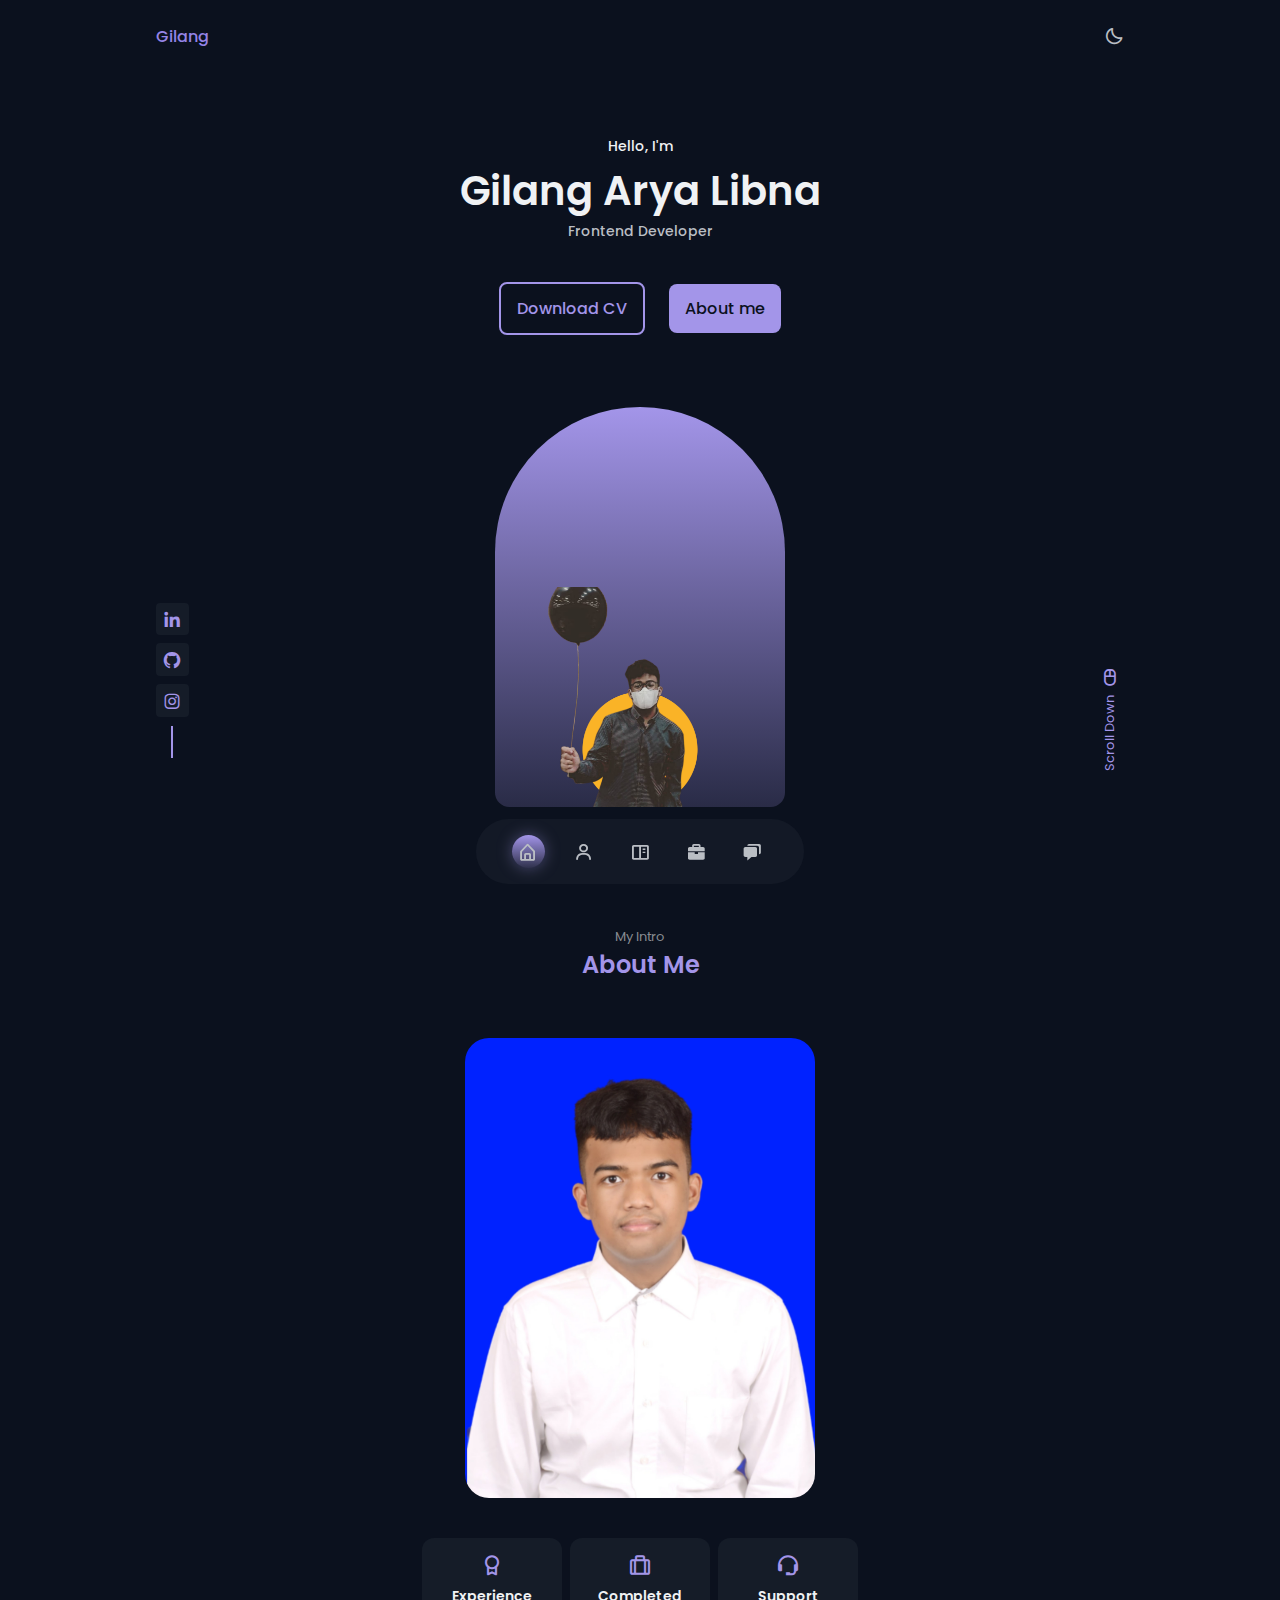
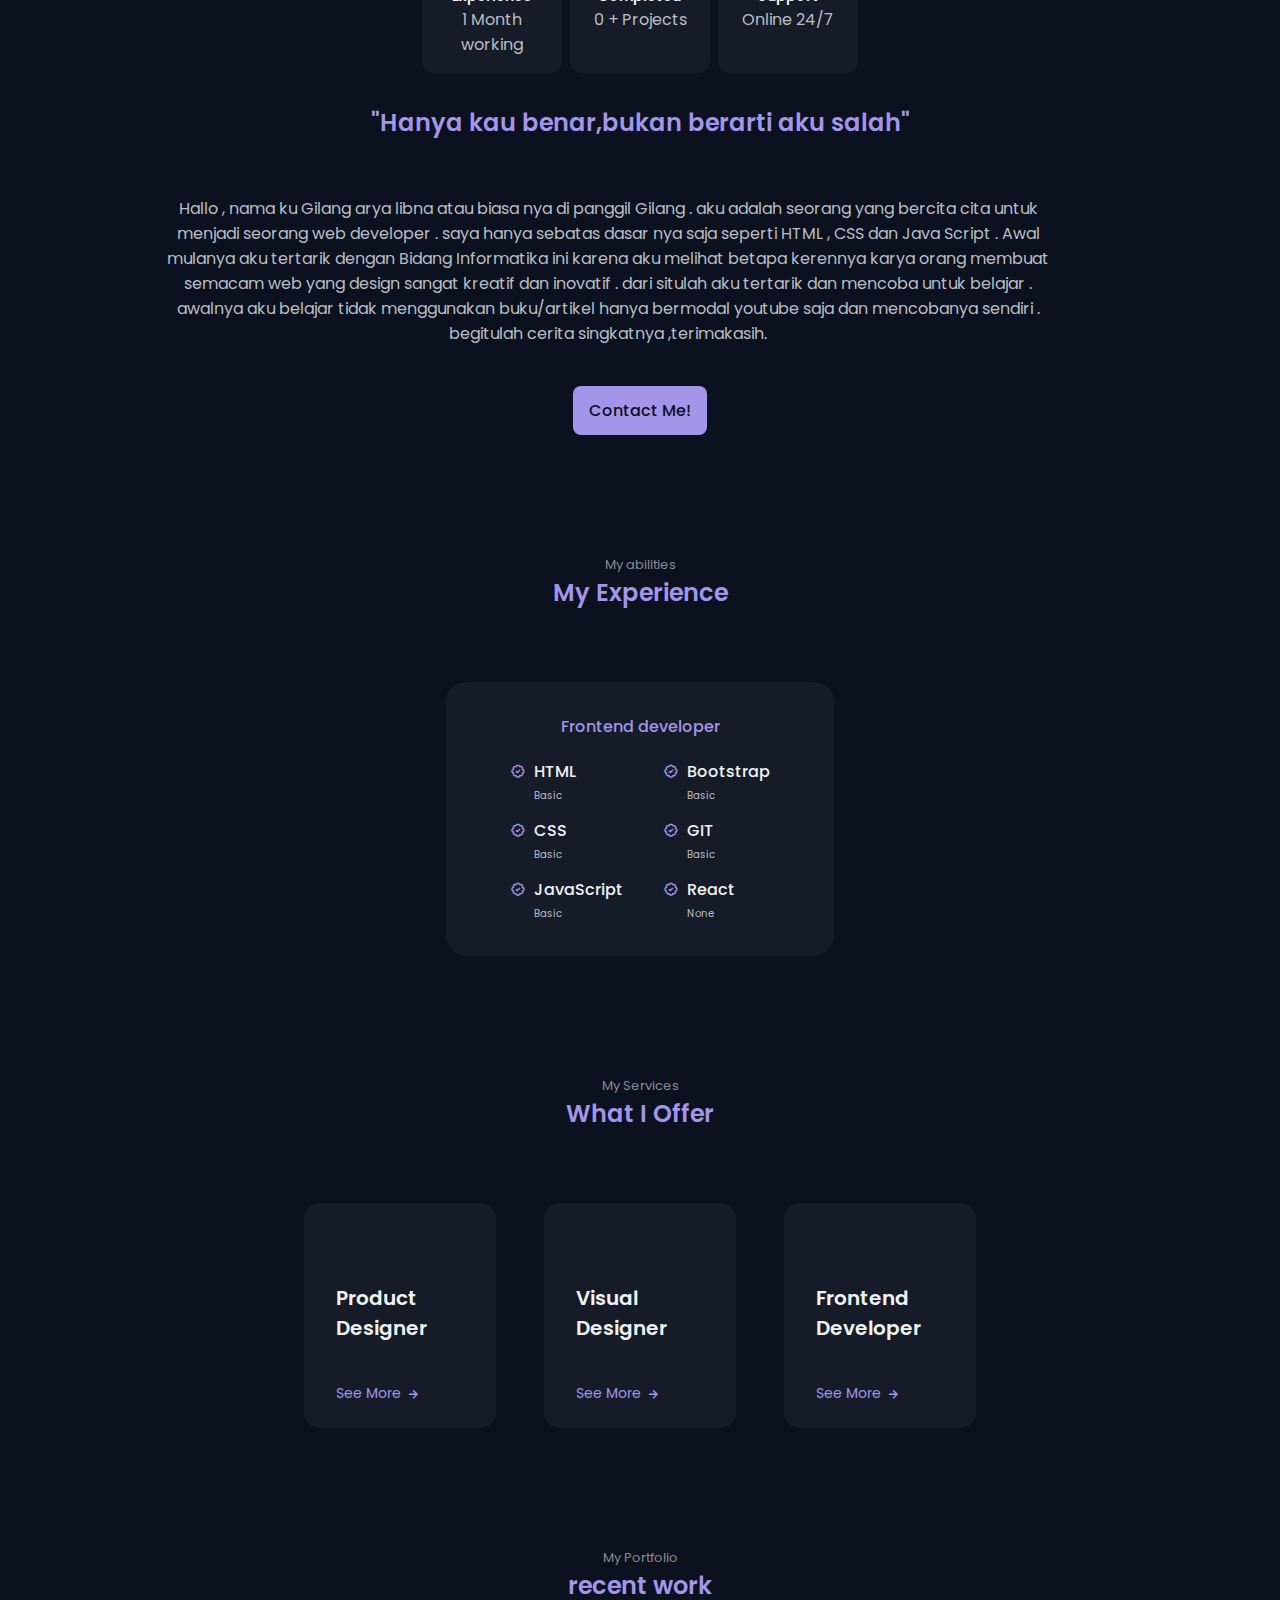
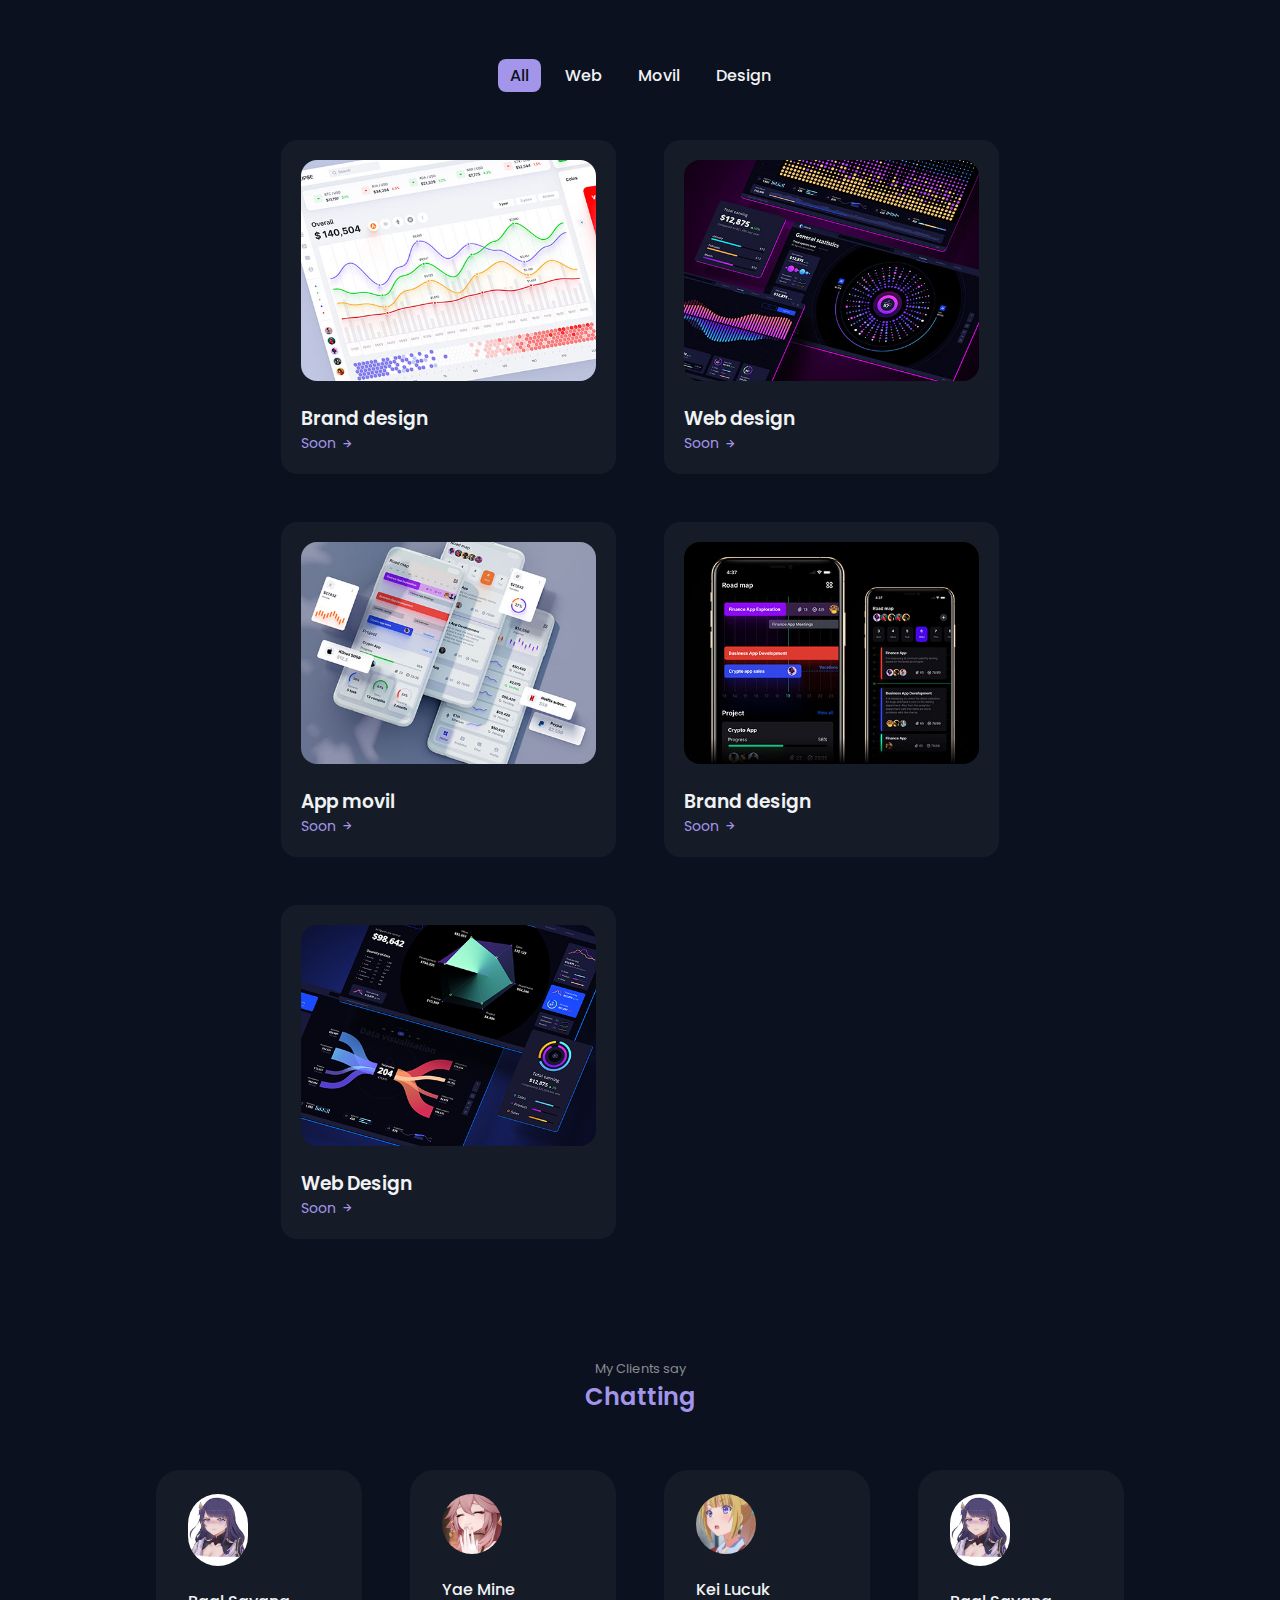
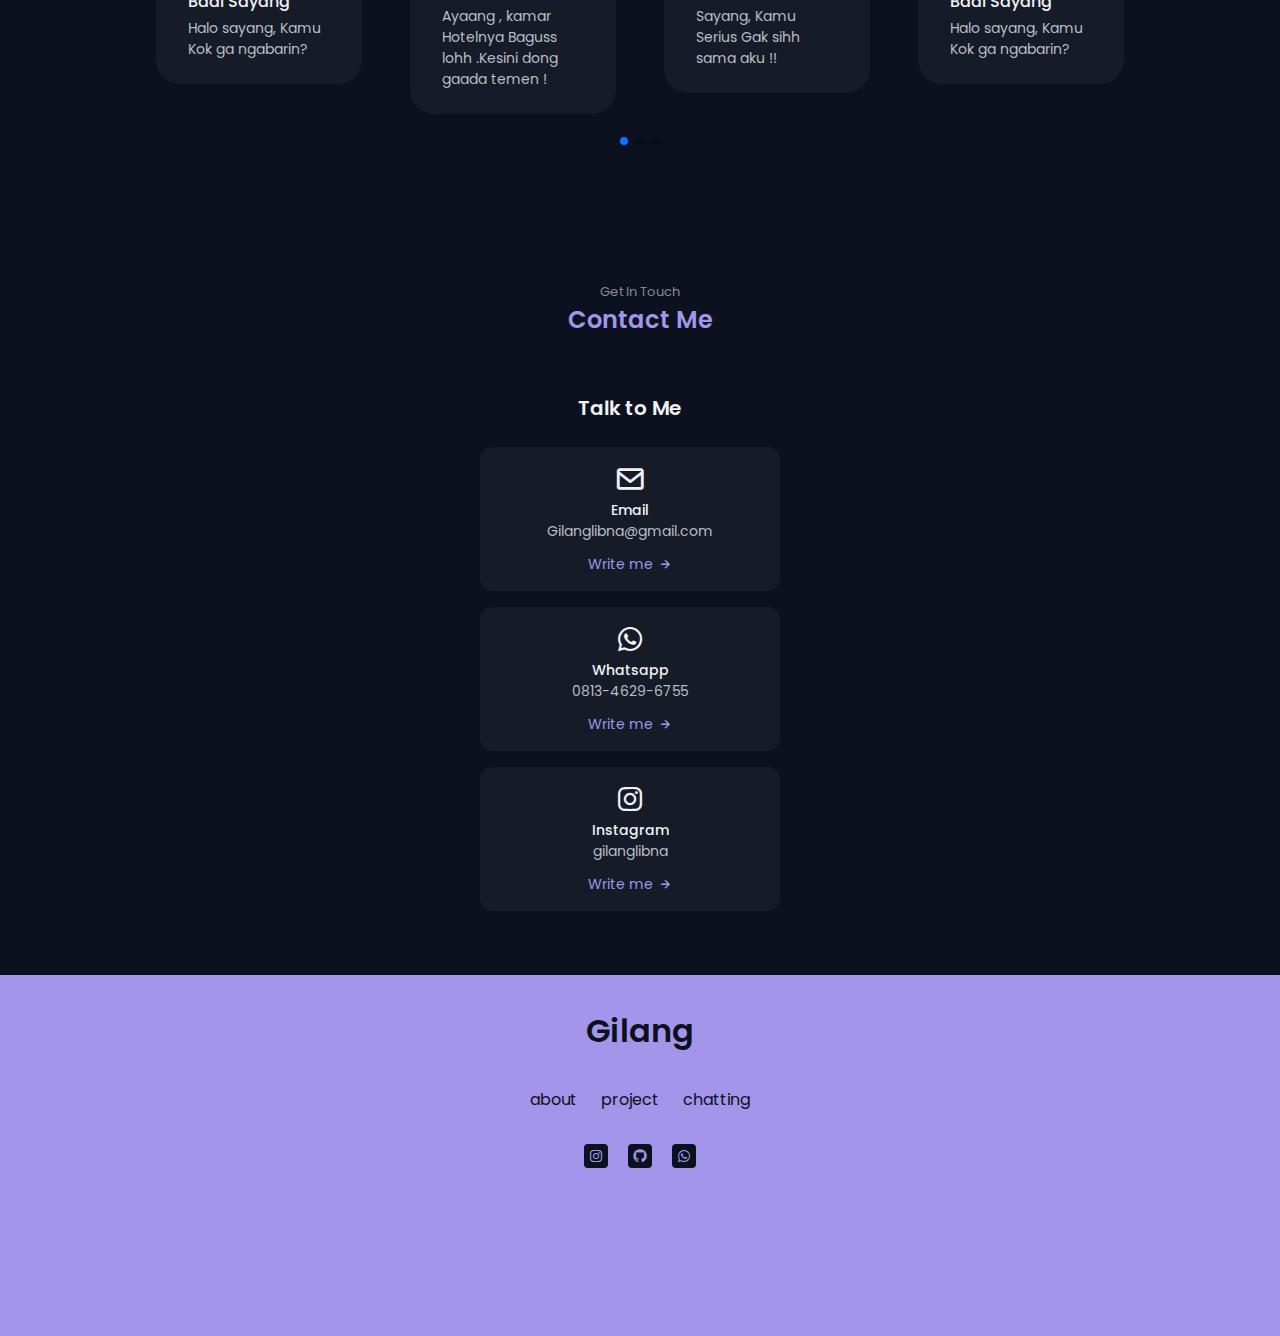
==== index.html @ 768fad04 "hhhh" ====
<!DOCTYPE html>
<html lang="en">
  <head>
    <meta charset="UTF-8" />
    <meta name="viewport" content="width=device-width, initial-scale=1.0" />

    <!--=============== FAVICON ===============-->
    <link rel="shortcut icon" href="" type="image/x-icon" />

    <!--=============== BOXICONS ===============-->
    <link href="https://unpkg.com/boxicons@2.1.2/css/boxicons.min.css" rel="stylesheet" />
    <!--=============== SWIPER CSS ===============-->
    <link rel="stylesheet" href="./css/swiper-bundle.min.css" />

    <!--=============== CSS ===============-->
    <link rel="stylesheet" href="./css/style.css" />

    <title>Portfolio</title>
  </head>
  <body>
    <!--=============== HEADER ===============-->
    <header class="header" id="header">
      <nav class="nav container">
        <a href="#" class="nav__logo">Gilang</a>

        <div class="nav__menu">
          <ul class="nav__list">
            <li class="nav__item">
              <a href="#home" class="nav__link active-link">
                <i class="bx bx-home-alt"></i>
              </a>
            </li>

            <li class="nav__item">
              <a href="#about" class="nav__link">
                <i class="bx bx-user"></i>
              </a>
            </li>

            <li class="nav__item">
              <a href="#skills" class="nav__link">
                <i class="bx bx-book-content"></i>
              </a>
            </li>

            <li class="nav__item">
              <a href="#work" class="nav__link">
                <i class="bx bxs-briefcase"></i>
              </a>
            </li>

            <li class="nav__item">
              <a href="#contact" class="nav__link">
                <i class="bx bxs-chat"></i>
              </a>
            </li>
          </ul>
        </div>

        <!-- theme change button -->
        <i class="bx bx-moon change-theme" id="theme-button"></i>
      </nav>
    </header>

    <!--=============== MAIN ===============-->
    <main class="main">
      <!--=============== HOME ===============-->
      <section class="home section" id="home">
        <div class="home__container container grid">
          <div class="home__data">
            <span class="home__greeting">Hello, I'm</span>
            <h1 class="home__name">Gilang Arya Libna</h1>
            <h3 class="home__education">Frontend Developer</h3>

            <div class="home__buttons">
              <a download="" href="" class="button button--ghost"> Download CV </a>
              <a href="#about" class="button">About me</a>
            </div>
          </div>

          <div class="home__handle">
            <img src="./Imgs/lang.png" alt="" class="home__img" />
          </div>

          <div class="home__social">
            <a href="" class="home__social-link" target="_blank">
              <i class="bx bxl-linkedin"></i>
            </a>
            <a href="https://github.com/" class="home__social-link" target="_blank">
              <i class="bx bxl-github"></i>
            </a>
            <a href="https://www.instagram.com/gilanglibna/" class="home__social-link" target="_blank">
              <i class="bx bxl-instagram"></i>
            </a>
          </div>

          <a href="" class="home__scroll">
            <i class="bx bx-mouse-alt home__scroll-icon"></i>
            <span class="home__scroll-name">Scroll Down</span>
          </a>
        </div>
      </section>

      <!--=============== ABOUT ===============-->
      <section class="about section" id="about">
        <spam class="section__subtitle">My Intro</spam>
        <h2 class="section__title">About Me</h2>

        <div class="about__container container grid">
          <img src="Imgs/11.jpg" alt="" class="about__img" />

          <div class="about__data">
            <div class="about__info">
              <div class="about__box">
                <i class="bx bx-award about__icon"></i>
                <h3 class="about__title">Experience</h3>
                <span class="about__subtitle">1 Month working</span>
              </div>

              <div class="about__box">
                <i class="bx bx-briefcase-alt about__icon"></i>
                <h3 class="about__title">Completed</h3>
                <span class="about__subtitle">0 + Projects</span>
              </div>

              <div class="about__box">
                <i class="bx bx-support about__icon"></i>
                <h3 class="about__title">Support</h3>
                <span class="about__subtitle">Online 24/7</span>
              </div>
            </div>
            <h2 class="section__title">"Hanya kau benar,bukan berarti aku salah"</h2>
            <p class="about__description">
              Hallo , nama ku Gilang arya libna atau biasa nya di panggil Gilang . aku adalah seorang yang bercita cita untuk menjadi seorang web developer . saya hanya sebatas dasar nya saja seperti HTML , CSS dan Java Script . Awal
              mulanya aku tertarik dengan Bidang Informatika ini karena aku melihat betapa kerennya karya orang membuat semacam web yang design sangat kreatif dan inovatif . dari situlah aku tertarik dan mencoba untuk belajar . awalnya aku
              belajar tidak menggunakan buku/artikel hanya bermodal youtube saja dan mencobanya sendiri . begitulah cerita singkatnya ,terimakasih.
            </p>
            <a href="#contact" class="button">Contact Me!</a>
          </div>
        </div>
      </section>

      <!--=============== SKILLS ===============-->
      <section class="skills section" id="skills">
        <span class="section__subtitle">My abilities</span>
        <h2 class="section__title">My Experience</h2>

        <div class="skills__container container grid">
          <div class="skills__content">
            <h3 class="skills__title">Frontend developer</h3>

            <div class="skills__box">
              <div class="skills__group">
                <div class="skills__data">
                  <i class="bx bx-badge-check"></i>

                  <div>
                    <h3 class="skills__name">HTML</h3>
                    <span class="skills__level">Basic</span>
                  </div>
                </div>
                <div class="skills__data">
                  <i class="bx bx-badge-check"></i>

                  <div>
                    <h3 class="skills__name">CSS</h3>
                    <span class="skills__level">Basic</span>
                  </div>
                </div>
                <div class="skills__data">
                  <i class="bx bx-badge-check"></i>

                  <div>
                    <h3 class="skills__name">JavaScript</h3>
                    <span class="skills__level">Basic</span>
                  </div>
                </div>
              </div>
              <div class="skills__group">
                <div class="skills__data">
                  <i class="bx bx-badge-check"></i>

                  <div>
                    <h3 class="skills__name">Bootstrap</h3>
                    <span class="skills__level">Basic</span>
                  </div>
                </div>
                <div class="skills__data">
                  <i class="bx bx-badge-check"></i>

                  <div>
                    <h3 class="skills__name">GIT</h3>
                    <span class="skills__level">Basic</span>
                  </div>
                </div>
                <div class="skills__data">
                  <i class="bx bx-badge-check"></i>

                  <div>
                    <h3 class="skills__name">React</h3>
                    <span class="skills__level">None</span>
                  </div>
                </div>
              </div>
            </div>
          </div>
        </div>
      </section>

      <!--=============== SERVICES ===============-->
      <section class="services section">
        <span class="section__subtitle">My Services</span>
        <h2 class="section__title">What I Offer</h2>

        <div class="services__container container grid">
          <div class="services__card">
            <h3 class="services__title">
              Product <br />
              Designer
            </h3>

            <span class="services__button"> See More <i class="bx bx-right-arrow-alt services__icon"></i> </span>

            <div class="services__modal">
              <div class="services__modal-content">
                <i class="bx bx-x services__modal-close"></i>

                <h3 class="services__modal-title">Product Designer</h3>
                <p class="services__modal-description">Lorem, ipsum dolor sit amet consectetur adipisicing elit. Similique, eos.</p>

                <ul class="services__modal-list">
                  <li class="services__modal-item">
                    <i class="bx bx-check services__modal-icon"></i>
                    <p class="services__modal-info">Lorem, ipsum dolor.</p>
                  </li>

                  <li class="services__modal-item">
                    <i class="bx bx-check services__modal-icon"></i>
                    <p class="services__modal-info">Lorem, ipsum dolor.</p>
                  </li>

                  <li class="services__modal-item">
                    <i class="bx bx-check services__modal-icon"></i>
                    <p class="services__modal-info">Lorem, ipsum dolor.</p>
                  </li>

                  <li class="services__modal-item">
                    <i class="bx bx-check services__modal-icon"></i>
                    <p class="services__modal-info">Lorem, ipsum dolor.</p>
                  </li>
                </ul>
              </div>
            </div>
          </div>

          <div class="services__card">
            <h3 class="services__title">
              Visual <br />
              Designer
            </h3>

            <span class="services__button"> See More <i class="bx bx-right-arrow-alt services__icon"></i> </span>
            <div class="services__modal">
              <div class="services__modal-content">
                <i class="bx bx-x services__modal-close"></i>

                <h3 class="services__modal-title">Visual Designer</h3>
                <p class="services__modal-description">Lorem, ipsum dolor sit amet consectetur adipisicing elit. Similique, eos.</p>

                <ul class="services__modal-list">
                  <li class="services__modal-item">
                    <i class="bx bx-check services__modal-icon"></i>
                    <p class="services__modal-info">Lorem, ipsum dolor.</p>
                  </li>

                  <li class="services__modal-item">
                    <i class="bx bx-check services__modal-icon"></i>
                    <p class="services__modal-info">Lorem, ipsum dolor.</p>
                  </li>

                  <li class="services__modal-item">
                    <i class="bx bx-check services__modal-icon"></i>
                    <p class="services__modal-info">Lorem, ipsum dolor.</p>
                  </li>

                  <li class="services__modal-item">
                    <i class="bx bx-check services__modal-icon"></i>
                    <p class="services__modal-info">Lorem, ipsum dolor.</p>
                  </li>
                </ul>
              </div>
            </div>
          </div>

          <div class="services__card">
            <h3 class="services__title">
              Frontend <br />
              Developer
            </h3>

            <span class="services__button"> See More <i class="bx bx-right-arrow-alt services__icon"></i> </span>
            <div class="services__modal">
              <div class="services__modal-content">
                <i class="bx bx-x services__modal-close"></i>

                <h3 class="services__modal-title">Frontend Developer</h3>
                <p class="services__modal-description">Lorem, ipsum dolor sit amet consectetur adipisicing elit. Similique, eos.</p>

                <ul class="services__modal-list">
                  <li class="services__modal-item">
                    <i class="bx bx-check services__modal-icon"></i>
                    <p class="services__modal-info">Lorem, ipsum dolor.</p>
                  </li>

                  <li class="services__modal-item">
                    <i class="bx bx-check services__modal-icon"></i>
                    <p class="services__modal-info">Lorem, ipsum dolor.</p>
                  </li>

                  <li class="services__modal-item">
                    <i class="bx bx-check services__modal-icon"></i>
                    <p class="services__modal-info">Lorem, ipsum dolor.</p>
                  </li>

                  <li class="services__modal-item">
                    <i class="bx bx-check services__modal-icon"></i>
                    <p class="services__modal-info">Lorem, ipsum dolor.</p>
                  </li>
                </ul>
              </div>
            </div>
          </div>
        </div>
      </section>

      <!--=============== WORK ===============-->
      <section class="work section" id="work">
        <span class="section__subtitle">My Portfolio</span>
        <h2 class="section__title">recent work</h2>

        <div class="work__filters">
          <span class="work__item active-work" data-filter="all">All</span>
          <span class="work__item" data-filter=".web">Web</span>
          <span class="work__item" data-filter=".movil">Movil</span>
          <span class="work__item" data-filter=".design">Design</span>
        </div>

        <div class="work__container container grid">
          <div class="work__card mix web">
            <img src="./Imgs/assets/portfolio1.jpg" alt="" class="work__img" />

            <h3 class="work__tittle">Brand design</h3>
            <a href="" class="work__button"> Soon <i class="bx bx-right-arrow-alt work__icon"></i> </a>
          </div>

          <div class="work__card mix movil">
            <img src="./Imgs/assets/portfolio2.jpg" alt="" class="work__img" />

            <h3 class="work__tittle">Web design</h3>
            <a href="" class="work__button"> Soon <i class="bx bx-right-arrow-alt work__icon"></i> </a>
          </div>

          <div class="work__card mix design">
            <img src="./Imgs/assets/portfolio3.jpg" alt="" class="work__img" />

            <h3 class="work__tittle">App movil</h3>
            <a href="" class="work__button"> Soon <i class="bx bx-right-arrow-alt work__icon"></i> </a>
          </div>

          <div class="work__card mix web">
            <img src="./Imgs/assets/portfolio4.jpg" alt="" class="work__img" />

            <h3 class="work__tittle">Brand design</h3>
            <a href="" class="work__button"> Soon <i class="bx bx-right-arrow-alt work__icon"></i> </a>
          </div>

          <div class="work__card mix movil">
            <img src="./Imgs/assets/portfolio5.png" alt="" class="work__img" />

            <h3 class="work__tittle">Web Design</h3>
            <a href="" class="work__button"> Soon <i class="bx bx-right-arrow-alt work__icon"></i> </a>
          </div>
        </div>
      </section>

      <!--=============== TESTIMONIALS ===============-->
      <section class="testimonial section">
        <span class="section__subtitle">My Clients say</span>
        <h2 class="section__title">Chatting</h2>

        <div class="testimonial__container container swiper">
          <div class="swiper-wrapper">
            <div class="testimonial__card swiper-slide">
              <img src="Imgs/5.jpg" alt="" class="testimonial__img" />

              <h3 class="testimonial__name">Baal Sayang</h3>
              <p class="testimonial__description">Halo sayang, Kamu Kok ga ngabarin?</p>
            </div>
            <div class="testimonial__card swiper-slide">
              <img src="Imgs/2.jpg" alt="" class="testimonial__img" />

              <h3 class="testimonial__name">Yae Mine</h3>
              <p class="testimonial__description">Ayaang , kamar Hotelnya Baguss lohh .Kesini dong gaada temen !</p>
            </div>
            <div class="testimonial__card swiper-slide">
              <img src="Imgs/6.jpg" alt="" class="testimonial__img" />

              <h3 class="testimonial__name">Kei Lucuk</h3>
              <p class="testimonial__description">Sayang, Kamu Serius Gak sihh sama aku !!</p>
            </div>
          </div>

          <div class="swiper-pagination"></div>
        </div>
      </section>

      <!--=============== CONTACT ===============-->
      <section class="contact section" id="contact">
        <span class="section__subtitle">Get In Touch</span>
        <h2 class="section__title">Contact Me</h2>

        <div class="contact__container container grid">
          <div class="contact__content">
            <h3 class="contact__title">Talk to Me</h3>

            <div class="contact__info">
              <div class="contact__card">
                <i class="bx bx-envelope contact__card-icon"></i>
                <h3 class="contact__card-title">Email</h3>
                <span class="contact__card-data">Gilanglibna@gmail.com</span>

                <a href="mailto:gilanglibna@gmail.com" target="_blank" class="contact__button"> Write me <i class="bx bx-right-arrow-alt contact__button-icon"></i> </a>
              </div>

              <div class="contact__card">
                <i class="bx bxl-whatsapp contact__card-icon"></i>
                <h3 class="contact__card-title">Whatsapp</h3>
                <span class="contact__card-data">0813-4629-6755</span>

                <a href="" class="contact__button"> Write me <i class="bx bx-right-arrow-alt contact__button-icon"></i> </a>
              </div>

              <div class="contact__card">
                <i class="bx bxl-instagram contact__card-icon"></i>
                <h3 class="contact__card-title">Instagram</h3>
                <span class="contact__card-data">gilanglibna</span>

                <a href="https://www.instagram.com/gilanglibna/" class="contact__button"> Write me <i class="bx bx-right-arrow-alt contact__button-icon"></i> </a>
              </div>
            </div>
          </div>

          <!-- <div class="contact__content">
            <h3 class="contact__title">Write me your Project</h3>

            <form action="" class="cntact__form">
              <div class="contact__form-div">
                <label for="" class="contact__form-tag">Names</label>
                <input type="text" placeholder="insert Your Name" class="contact__form-input" />
              </div>

              <div class="contact__form-div">
                <label for="" class="contact__form-tag">Email</label>
                <input type="text" placeholder="insert your email" class="contact__form-input" />
              </div>

              <div class="contact__form-div contact__form-area">
                <label for="" class="contact__form-tag">Project</label>
                <textarea name="" id="" cols="30" rows="10" placeholder="Inser Project" class="contact__form-input"></textarea>
              </div>

              <button class="button">Kirim Pesan</button>
            </form>
          </div> -->
        </div>
      </section>
    </main>

    <!--=============== FOOTER ===============-->
    <footer class="footer">
      <div class="footer__container container">
        <h1 class="footer__title">Gilang</h1>

        <ul class="footer__list">
          <li>
            <a href="#about" class="footer__link">about</a>
          </li>
          <li>
            <a href="#work" class="footer__link">project</a>
          </li>
          <li>
            <a href="#testimonial" class="footer__link">chatting</a>
          </li>
        </ul>

        <ul class="footer__social">
          <a href="" target="_blank" class="footer__social-link">
            <i class="bx bxl-instagram"></i>
          </a>
          <a href="" target="_blank" class="footer__social-link">
            <i class="bx bxl-github"></i>
          </a>
          <a href="" target="_blank" class="footer__social-link">
            <i class="bx bxl-whatsapp"></i>
          </a>
        </ul>

        <span class="footer__copy"> </span>
      </div>
    </footer>

    <!--=============== SCROLLREVEAL ===============-->
    <script src=""></script>

    <!--=============== SWIPER JS ===============-->
    <script src="./js/swiper-bundle.min.js"></script>

    <!--=============== MIXITUP FILTER ===============-->
    <script src="./js/mixitup.min.js"></script>

    <!--=============== MAIN JS ===============-->
    <script src="./js/index.js"></script>
  </body>
</html>
---- css/style.css ----
/*=============== GOOGLE FONTS ===============*/
@import url("https://fonts.googleapis.com/css2?family=Poppins:wght@400;500;600&display=swap");

/*=============== VARIABLES CSS ===============*/
:root {
  --header-height: 3.5rem;

  /*========== Colors ==========*/
  /*Color mode HSL(hue, saturation, lightness)*/
  /*
        Purple: hsl(250, 66%, 75%)
        Blue: hsl(207, 90%, 72%)
        Pink: hsl(356, 66%, 75%)
        Teal: hsl(174, 63%, 62%)
  */
  --first-hue: 250;
  --sat: 66%;
  --lig: 75%;
  --second-hue: 219;
  --first-color: hsl(var(--first-hue), var(--sat), var(--lig));
  --first-color-alt: hsl(var(--first-hue), var(--sat), 71%); /* -4% */
  --title-color: hsl(var(--second-hue), 15%, 95%);
  --text-color: hsl(var(--second-hue), 8%, 75%);
  --text-color-light: hsl(var(--second-hue), 4%, 55%);
  --body-color: hsl(var(--second-hue), 48%, 8%);
  --container-color: hsl(var(--second-hue), 32%, 12%);

  /*========== Font and typography ==========*/
  /*.5rem = 8px | 1rem = 16px ...*/
  --body-font: "Poppins", sans-serif;
  --biggest-font-size: 1.75rem;
  --h1-font-size: 1.5rem;
  --h2-font-size: 1.25rem;
  --h3-font-size: 1rem;
  --normal-font-size: 0.938rem;
  --small-font-size: 0.813rem;
  --smaller-font-size: 0.75rem;
  --tiny-font-size: 0.625rem;

  /*========== Font weight ==========*/
  --font-medium: 500;
  --font-semibold: 600;

  /*========== z index ==========*/
  --z-tooltip: 10;
  --z-fixed: 100;
  --z-modal: 1000;
}

/* Responsive typography */
@media screen and (min-width: 968px) {
  :root {
    --biggest-font-size: 2.5rem;
    --h1-font-size: 2.25rem;
    --h2-font-size: 1.5rem;
    --h3-font-size: 1.25rem;
    --normal-font-size: 1rem;
    --small-font-size: 0.875rem;
    --smaller-font-size: 0.813rem;
  }
}

/*=============== BASE ===============*/
* {
  box-sizing: border-box;
  padding: 0;
  margin: 0;
}

html {
  scroll-behavior: smooth;
}

body,
button,
input,
textarea {
  font-family: var(--body-font);
  font-size: var(--normal-font-size);
}

body {
  background-color: var(--body-color);
  color: var(--text-color);
  transition: 0.4s; /* for light mode animation */
}

h1,
h2,
h3 {
  color: var(--title-color);
  font-weight: var(--font-semibold);
}

ul {
  list-style: none;
}

a {
  text-decoration: none;
}

button {
  cursor: pointer;
  border: none;
  outline: none;
}

img {
  max-width: 100%;
  height: auto;
}

/*=============== THEME ===============*/
.change-theme {
  font-size: 1.25rem;
  cursor: pointer;
  transition: 0.3s;
}

.change-theme:hover {
  color: var(--first-color);
}

/*========== Variables Dark theme ==========*/
body.light-theme {
  --title-color: hsl(var(--second-hue), 15%, 95%);
  --text-color: hsl(var(--second-hue), 8%, 35%);
  --text-color-light: hsl(var(--second-hue), 4%, 55%);
  --body-color: hsl(var(--second-hue), 100%, 99%);
  --container-color: #fff;
}

/*========== 
    Color changes in some parts of 
    the website, in light theme
==========*/

/*=============== REUSABLE CSS CLASSES ===============*/
.container {
  max-width: 968px;
  margin-left: 1rem;
  margin-right: 1rem;
}

.grid {
  display: grid;
  gap: 1.25rem;
}

.main {
  overflow: hidden;
}

.section {
  padding: 4.5rem 0 1rem;
}

.section__title,
.section__subtitle {
  text-align: center;
}

.section__title {
  font-size: var(--h2-font-size);
  color: var(--first-color);
  margin-bottom: 2rem;
}

.section__subtitle {
  display: block;
  font-size: var(--smaller-font-size);
  color: var(--text-color-light);
}

/*=============== HEADER & NAV===============*/
.header {
  position: fixed;
  top: 0;
  left: 0;
  width: 100%;
  background-color: var(--body-color);
  z-index: var(--z-fixed);
}

.nav {
  height: var(--header-height);
  display: flex;
  justify-content: space-between;
  align-items: center;
}

.nav__logo {
  color: var(--first-color);
  font-weight: var(--font-medium);
  transition: 0.4s;
}

.nav__logo {
  color: var(--first-color-alt);
}

.nav__menu {
  position: fixed;
  bottom: 1rem;
  background-color: hsl(var(--second-hue), 32%, 12%, 0.8);
  width: 92%;
  border-radius: 4rem;
  padding: 1rem 2.25rem;
  backdrop-filter: blur(10px);
}

.nav__list {
  display: flex;
  justify-content: space-between;
  align-items: center;
}

.nav__link {
  color: var(--text-color);
  font-size: 1.25rem;
  padding: 0.4rem;
  display: flex;
  border-radius: 5rem;
}

/* Active link */

.active-link {
  background: linear-gradient(180deg, hsla(var(--first-hue), var(--sat), var(--lig), 1), hsla(var(--first-hue), var(--sat), var(--lig), 0.2));
  box-shadow: 0 0 16px hsla(var(--first-hue), var(--sat), var(--lig), 0.4);
}

/* Change background header */

.scroll-header {
  box-shadow: 0 4px 4px hsla(0, 0%, 4%, 0.3);
}

/*=============== HOME ===============*/
.home__container {
  position: relative;
  row-gap: 4.5rem;
  padding-top: 2rem;
}

.home__data {
  text-align: center;
}

.home__greeting,
.home__education {
  font-size: var(--small-font-size);
  font-weight: var(--font-medium);
}

.home__greeting {
  display: block;
  color: var(--title-color);
  margin-bottom: 0.25rem;
}

.home__education {
  color: var(--text-color);
  margin-bottom: 2.5rem;
}

.home__name {
  font-size: var(--biggest-font-size);
}

.home__img {
  width: 400px;
}

.home__handle {
  justify-self: center;
  width: 200px;
  height: 250px;
  background: linear-gradient(180deg, hsla(var(--first-hue), var(--sat), var(--lig), 1), hsla(var(--first-hue), var(--sat), var(--lig), 0.2));
  border-radius: 10rem 10rem 1rem 1rem;
  display: flex;
  align-items: flex-end;
  justify-content: center;
  overflow: hidden;
}

.home__buttons {
  display: flex;
  justify-content: center;
  align-items: center;
  gap: 1.5rem;
}

.home__social,
.home__scroll {
  position: absolute;
}

.home__social {
  bottom: 5rem;
  left: 0;
  display: grid;
  row-gap: 0.5rem;
}

.home__social-link {
  width: max-content;
  background-color: var(--container-color);
  color: var(--first-color);
  padding: 0.25rem;
  border-radius: 0.25rem;
  display: flex;
  font-size: 1rem;
  transition: 0.4s;
}

.home__social-link:hover {
  background-color: var(--first-color);
  color: #fff;
}

.home__social::after {
  content: "";
  width: 32px;
  height: 2px;
  background-color: var(--first-color);
  transform: rotate(90deg) translate(16px, 3px);
}

.home__scroll {
  color: var(--first-color);
  right: -1.5rem;
  bottom: 4rem;
  display: grid;
  row-gap: 2.25rem;
  justify-items: center;
}

.home__scroll-icon {
  font-size: 1.25rem;
}

.home__scroll-name {
  font-size: var(--smaller-font-size);
  transform: rotate(-90deg);
}

/*=============== BUTTONS ===============*/
.button {
  display: inline-block;
  background-color: var(--first-color);
  color: var(--body-color);
  padding: 0.75rem 1rem;
  border-radius: 0.5rem;
  font-weight: var(--font-medium);
  transition: 0.4s;
}

.button:hover {
  background-color: var(--first-color-alt);
  color: var(--body-color);
}

.button--ghost {
  background-color: transparent;
  border: 2px solid var(--first-color);
  color: var(--first-color);
}
/*=============== ABOUT ===============*/
.about__container {
  row-gap: 2.5rem;
}

.about__img {
  width: 220px;
  border-radius: 1.5rem;
  justify-self: center;
}

.about__data {
  text-align: center;
}

.about__info {
  display: grid;
  grid-template-columns: repeat(3, ifr);
  gap: 0.5rem;
  margin-bottom: 2rem;
}

.about__box {
  background-color: var(--container-color);
  border-radius: 0.75rem;
  padding: 0.75rem 0.5rem;
}

.about__icon {
  font-size: 1.5rem;
  color: var(--first-color);
  margin-bottom: 0.5rem;
}

.about__title {
  font-size: var(--small-font-size);
}

.about__Subtitle {
  font-size: var(--tiny-font-size);
}

.about__description {
  margin-bottom: 2rem;
}

/*=============== SKILLS ===============*/

.skills__container {
  row-gap: 2rem;
  padding-top: 1rem;
}

.skills__content {
  background-color: var(--container-color);
  padding: 1.5rem;
  border-radius: 1.25rem;
}

.skills__title {
  font-size: var(--normal-font-size);
  font-weight: var(--font-medium);
  color: var(--first-color);
  text-align: center;
  margin-bottom: 1.5rem;
}

.skills__box {
  display: flex;
  justify-content: center;
  column-gap: 2.5rem;
}

.skills__group {
  display: grid;
  align-content: flex-start;
  row-gap: 1rem;
}

.skills__data {
  display: flex;
  column-gap: 0.5rem;
}

.skills .bx-badge-check {
  font-size: 1rem;
  color: var(--first-color);
}

.skills__name {
  font-size: var(--normal-font-size);
  font-weight: var(--font-medium);
  line-height: 18px;
}

.skills__level {
  font-size: var(--tiny-font-size);
}

/*=============== SERVICES ===============*/
.services__container {
  grid-template-columns: repeat(2, ifr);
  gap: 1.5rem;
  padding-top: 1rem;
}

.services__card {
  background-color: var(--container-color);
  padding: 3rem 1.5rem 1.5rem;
  border-radius: 1rem;
}

.services__title {
  font-size: var(--h3-font-size);
  margin-bottom: 2.5rem;
}

.services__button {
  color: var(--first-color);
  font-size: var(--small-font-size);
  display: flex;
  align-items: center;
  column-gap: 0.25rem;
  cursor: pointer;
}

.services__button:hover .services__icon {
  transform: translateX(0.25rem);
}

.services__icon {
  font-size: 1rem;
  transition: 0.4s;
}

/* Services modal */
.services__modal {
  position: fixed;
  inset: 0;
  background-color: hsla(var(--second-hue), 28%, 16%, 0.7);
  padding: 2rem 1rem;
  display: grid;
  place-items: center;
  visibility: hidden;
  opacity: 0;
  transition: 0.4s;
  z-index: var(--z-modal);
}

.services__modal-content {
  position: relative;
  background-color: var(--body-color);
  padding: 4.5rem 1.5rem 2.5rem;
  border-radius: 1.5rem;
}

.services__modal-title,
.services__modal-description {
  text-align: center;
}

.services__modal-title {
  font-size: var(--h3-font-size);
  color: var(--first-color);
  margin-bottom: 1rem;
}

.services__modal-description {
  font-size: var(--small-font-size);
  margin-bottom: 2rem;
}

.services__modal-list {
  display: grid;
  row-gap: 0.75rem;
}

.services__modal-item {
  display: flex;
  align-items: flex-start;
  column-gap: 0.5rem;
}

.services__modal-icon {
  font-size: 1.5rem;
  color: var(--first-color);
}

.services__modal-info {
  font-size: var(--small-font-size);
}

.services__modal-close {
  position: absolute;
  top: 1.5rem;
  right: 1.5rem;
  font-size: 1.5rem;
  color: var(--first-color);
  cursor: pointer;
}

/*Active modal*/
.active-modal {
  visibility: visible;
  opacity: 1;
}

/*=============== WORK ===============*/

.work__container {
  padding-top: 1rem;
}

.work__filters {
  display: flex;
  justify-content: center;
  align-items: center;
  column-gap: 0.75rem;
  margin-bottom: 2rem;
}

.work__item {
  cursor: pointer;
  color: var(--title-color);
  padding: 0.25rem 0.75rem;
  font-weight: var(--font-medium);
  border-radius: 0.5rem;
}

.work__card {
  background-color: var(--container-color);
  padding: 1rem;
  border-radius: 1rem;
}

.work__img {
  border-radius: 1rem;
  margin-bottom: 0.75rem;
}

.work__title {
  font-size: var(--normal-font-size);
  font-weight: var(--font-medium);
  margin-bottom: 0.25rem;
}

.work__button {
  width: max-content;
  color: var(--first-color);
  font-size: var(--small-font-size);
  display: flex;
  align-items: center;
  column-gap: 0.25rem;
}

.work__button:hover .work__icon {
  transform: translateX(0.25rem);
}

.work_-icon {
  font-size: 1rem;
  transition: 0.4s;
}

/* Active item work*/
.active-work {
  background-color: var(--first-color);
  color: var(--body-color);
}

/*=============== TESTIMONIAL ===============*/
.testimonial__card {
  background-color: var(--container-color);
  padding: 1.25rem 1.5rem;
  border-radius: 1.5rem;
  margin-bottom: 3rem;
}

.testimonial__img {
  width: 60px;
  border-radius: 3rem;
  margin-bottom: 1rem;
}

.testimonial__name {
  font-size: var(--normal-font-size);
  font-weight: var(--font-medium);
  margin-bottom: 0.25rem;
}

.testimonial__description {
  font-size: var(--small-font-size);
}

/* Swiper class */

.siwper-pagination-bullet {
  background-color: var(--text-color-light);
}

.siwper-pagination-bullet-active {
  background-color: var(--first-color);
}

/*=============== CONTACT ===============*/
.contact__container {
  row-gap: 3rem;
  padding-bottom: 3rem;
}

.contact__title {
  text-align: center;
  font-size: var(--h3-font-size);
  margin-bottom: 1.5rem;
}

.contact__info {
  display: grid;
  gap: 1rem;
}

.contact__card {
  background-color: var(--container-color);
  padding: 1rem;
  border-radius: 0.75rem;
  text-align: center;
}

.contact__card-icon {
  font-size: 2rem;
  color: var(--title-color);
  margin-bottom: 0.25rem;
}

.contact__card-title,
.contact__card-data {
  font-size: var(--small-font-size);
}

.contact__card-title {
  font-weight: var(--font-medium);
}

.contact__card-data {
  display: block;
  margin-bottom: 0.75rem;
}

.contact__button {
  color: var(--first-color);
  font-size: var(--small-font-size);
  display: flex;
  align-items: center;
  justify-content: center;
  column-gap: 0.25rem;
}

.contact__button:hover .contact__button-icon {
  transform: translateX(0.25rem);
}

.contact__button-icon {
  font-size: 1rem;
  transition: 0.4s;
}

.contact__form-input {
  position: absolute;
  top: 0;
  left: 0;
}

/* contact__form-tag {
  position: absolute;
  top: -0.75rem;
  left: 1.25rem;
  font-size: var(--smaller-font-size);
  padding: 0.25rem;
  background-color: var(--body-color);
  z-index: 10;
}

.contact__form-dev {
  position: relative;
  margin-bottom: 2rem;
  height: 4rem;
}

.contact__form-area {
  height: 11rem;

}
} */
/*=============== FOOTER ===============*/
.footer {
  background-color: var(--first-color);
}

.footer__container {
  padding: 2rem 0 6rem;
}

.footer__title,
.footer__link {
  color: var(--body-color);
}

.footer__title {
  text-align: center;
  margin-bottom: 2rem;
}

.footer__list {
  display: flex;
  justify-content: center;
  column-gap: 1.5rem;
  margin-bottom: 2rem;
}

.footer__social {
  display: flex;
  justify-content: center;
  column-gap: 1.25rem;
}

.footer__social-link {
  background-color: var(--body-color);
  color: var(--first-color);
  padding: 0.25rem;
  border-radius: 0.25rem;
  display: inline-flex;
  font-size: 1rem;
}

.footer__copy {
  display: block;
  margin-top: 4.5rem;
  color: var(--container-color);
  text-align: center;
  font-size: var(--smaller-font-size);
}

/*=============== SCROLL BAR ===============*/

/*=============== BREAKPOINTS ===============*/
/* For small devices */
@media screen and (max-width: 320px) {
  .nav__menu {
    padding: 1rem 1.5rem;
  }
  .home__buttons {
    flex-direction: column;
  }
  .home__handle {
    width: 150px;
    height: 253px;
  }
  .home__img {
    width: 130px;
  }
  .about__info {
    grid-template-columns: repeat(2, ifr);
  }

  .skills__box {
    column-gap: 1rem;
  }
  .skills__name {
    font-size: var(--small-font-size);
  }
  .services__container {
    grid-template-columns: 145px;
    justify-content: center;
  }
  .work__item {
    font-size: var(--small-font-size);
  }

  .work__filters {
    column-gap: 0.25rem;
  }
}
/* For medium devices */
@media screen and (min-width: 576px) {
  .nav__menu {
    width: 328px;
    left: 0;
    right: 0;
    margin: 0 auto;
  }

  .about__info {
    grid-template-columns: repeat(3, 140px);
    justify-content: center;
  }

  .about__description {
    padding: 0 5rem;
  }

  .skills__container {
    justify-content: center;
  }
  .skills__content {
    padding: 2rem 4rem;
  }

  .services__container {
    grid-template-columns: repeat(2, 160px);
    justify-content: center;
  }

  .services__modal-content {
    width: 500px;
    padding: 4.5rem 2.5rem 2.5rem;
  }

  .services__modal-description {
    padding: 0 3.5rem;
  }

  .work__container {
    justify-content: center;
  }

  .work__img {
    width: 295px;
  }

  .contact__info {
    grid-template-columns: 300px;
    justify-content: center;
  }

  .contact__form {
    width: 360px;
    margin: 0;
  }
}

@media screen and (min-width: 767px) {
  .work__container {
    grid-template-columns: repeat(2, max-content);
  }

  .contact__container {
    grid-template-columns: repeat(2, max-content);
    justify-content: center;
  }
}

/* For large devices */
@media screen and (min-width: 992px) {
  .container {
    margin-left: auto;
    margin-right: auto;
  }

  .section {
    padding: 6.5rem 0 1rem;
  }

  .section__title {
    margin-bottom: 3.5rem;
  }

  .nav {
    height: calc(var(--header-height) + 1rem);
  }

  .home__handle {
    width: 290px;
    height: 400px;
  }

  .home__img {
    width: 220px;
  }

  .home__social-link {
    padding: 0.4rem;
    font-size: 1.25rem;
  }

  .home__social::after {
    transform: rotate(90deg) translate(16px, 0);
  }

  .home__social-icon {
    font-size: 2rem;
  }

  .about__container {
    grid-template-columns: repeat(2, ifr);
    align-items: center;
    column-gap: 4rem;
  }
  .about__img {
    width: 350px;
  }

  .about__data {
    text-align: center;
  }

  .about__info {
    justify-content: center;
  }

  .about__box {
    text-align: center;
    padding: 1rem 1.25rem;
  }

  .about__description {
    padding: 0 4rem 0 0;
    margin-bottom: 2.5rem;
  }

  .skills__container {
    /* grid-template-columns: repeat(2, 350px); */
    column-gap: 3rem;
  }

  .services__container {
    grid-template-columns: repeat(3, 192px);
    column-gap: 3rem;
  }

  .services__card {
    padding: 5rem 2rem 1.5rem;
  }

  .work__container {
    gap: 3rem;
  }
  .work__card {
    padding: 1.25rem;
  }

  .work__img {
    margin-bottom: 1rem;
  }

  .work__title {
    margin-bottom: 0.5rem;
  }

  .testimonial__card {
    padding: 1.5rem 2rem;
  }
}
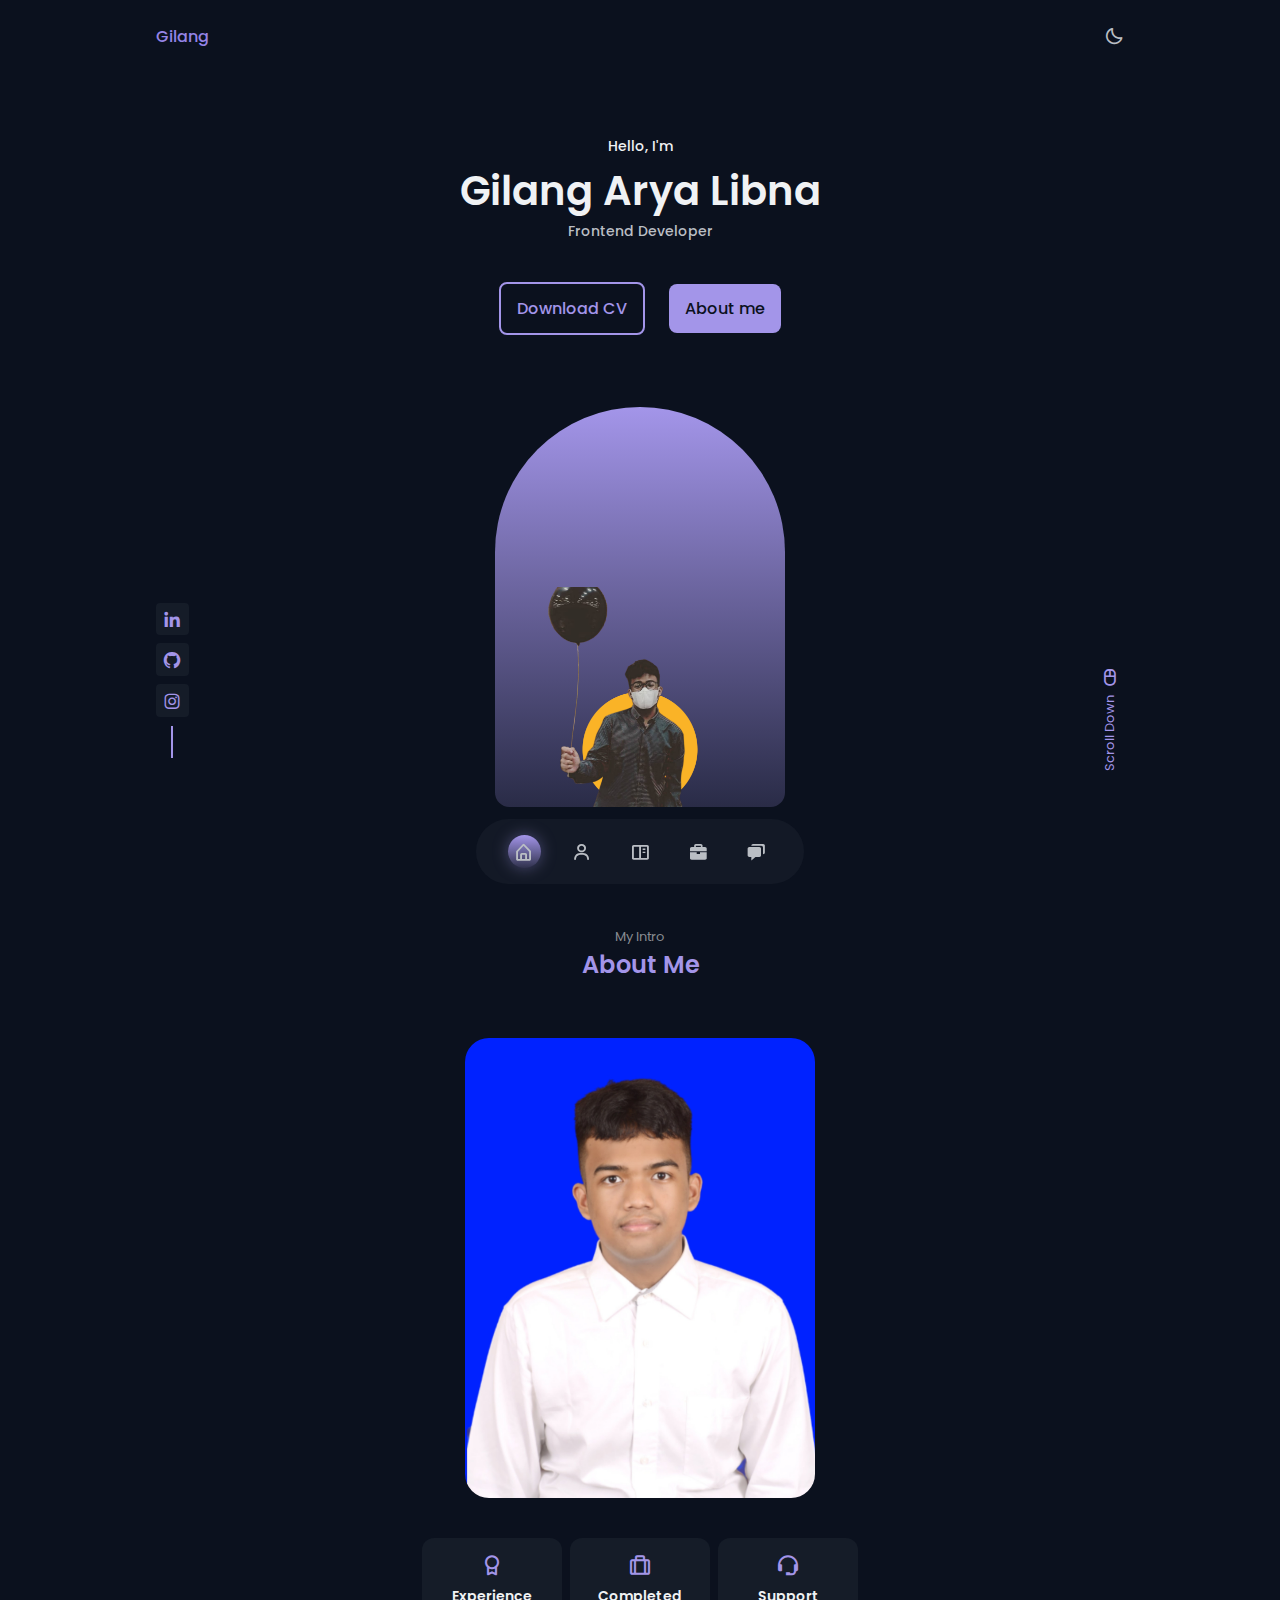
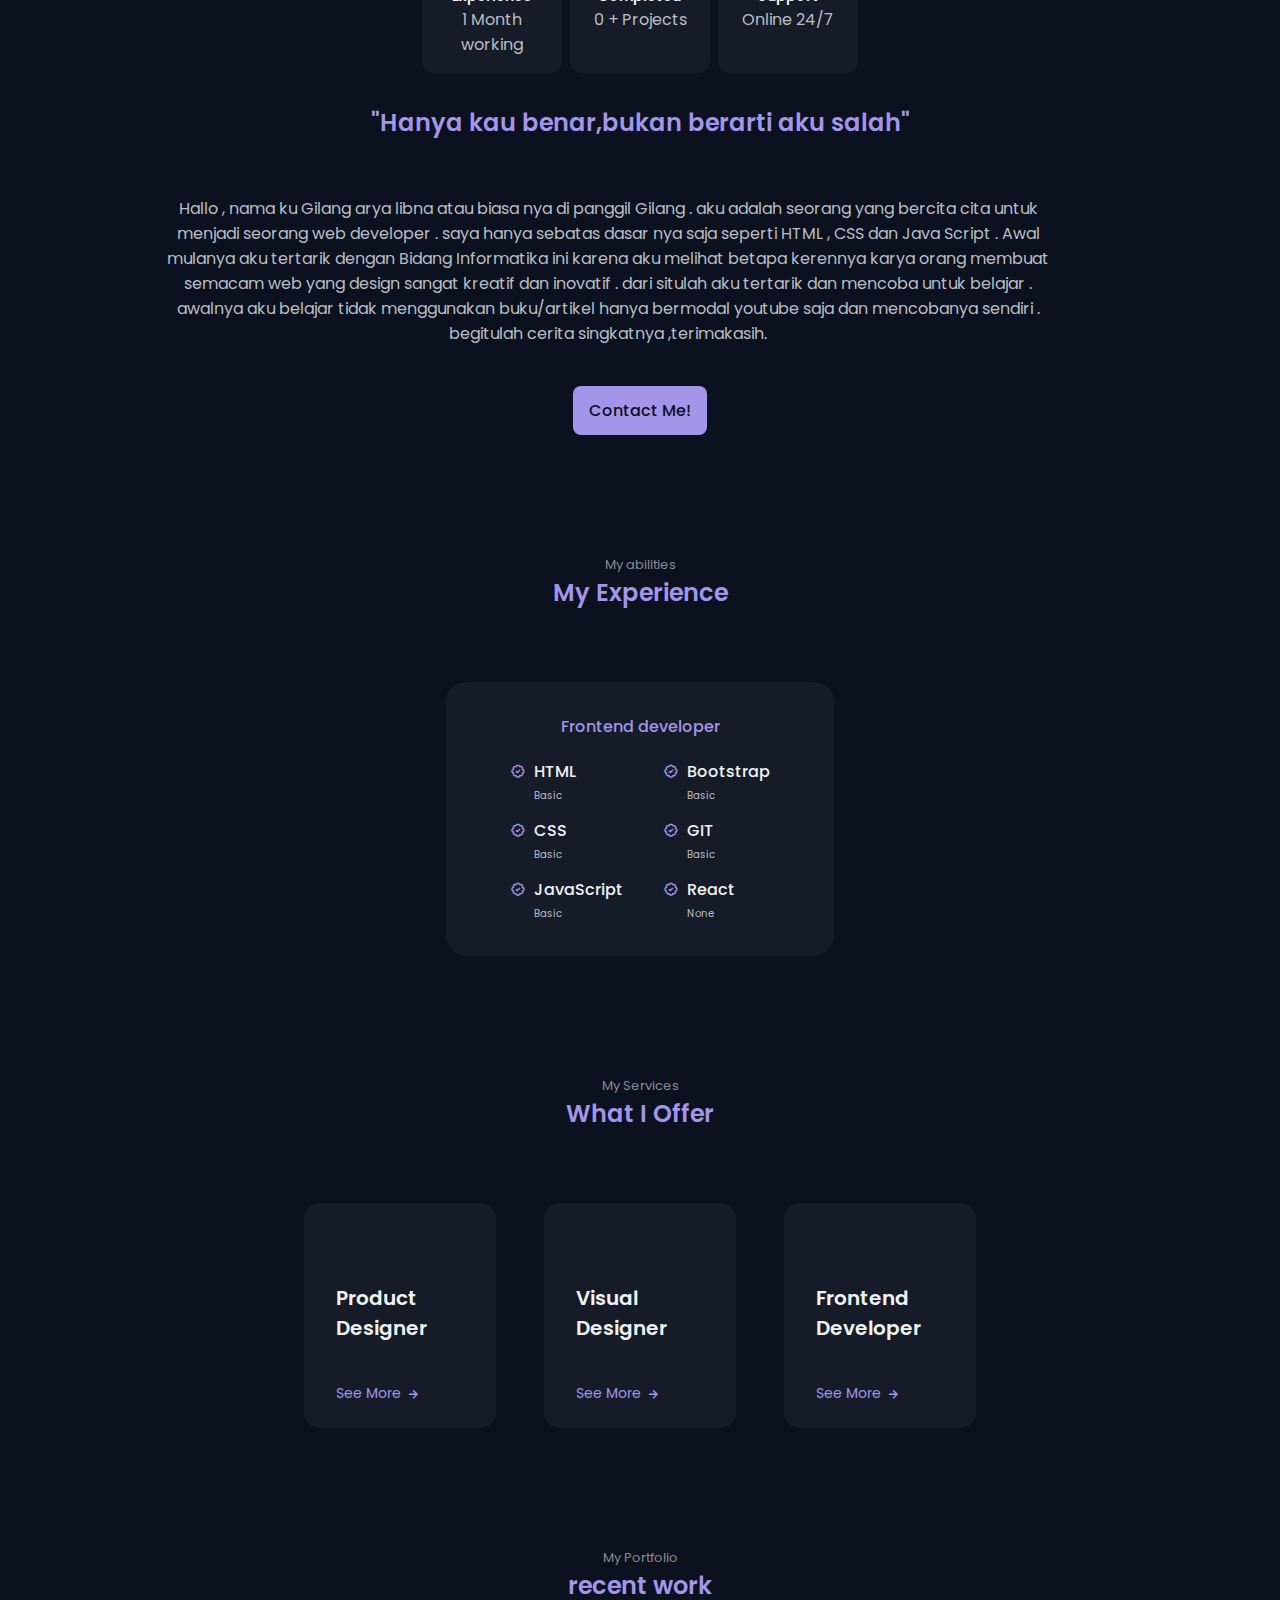
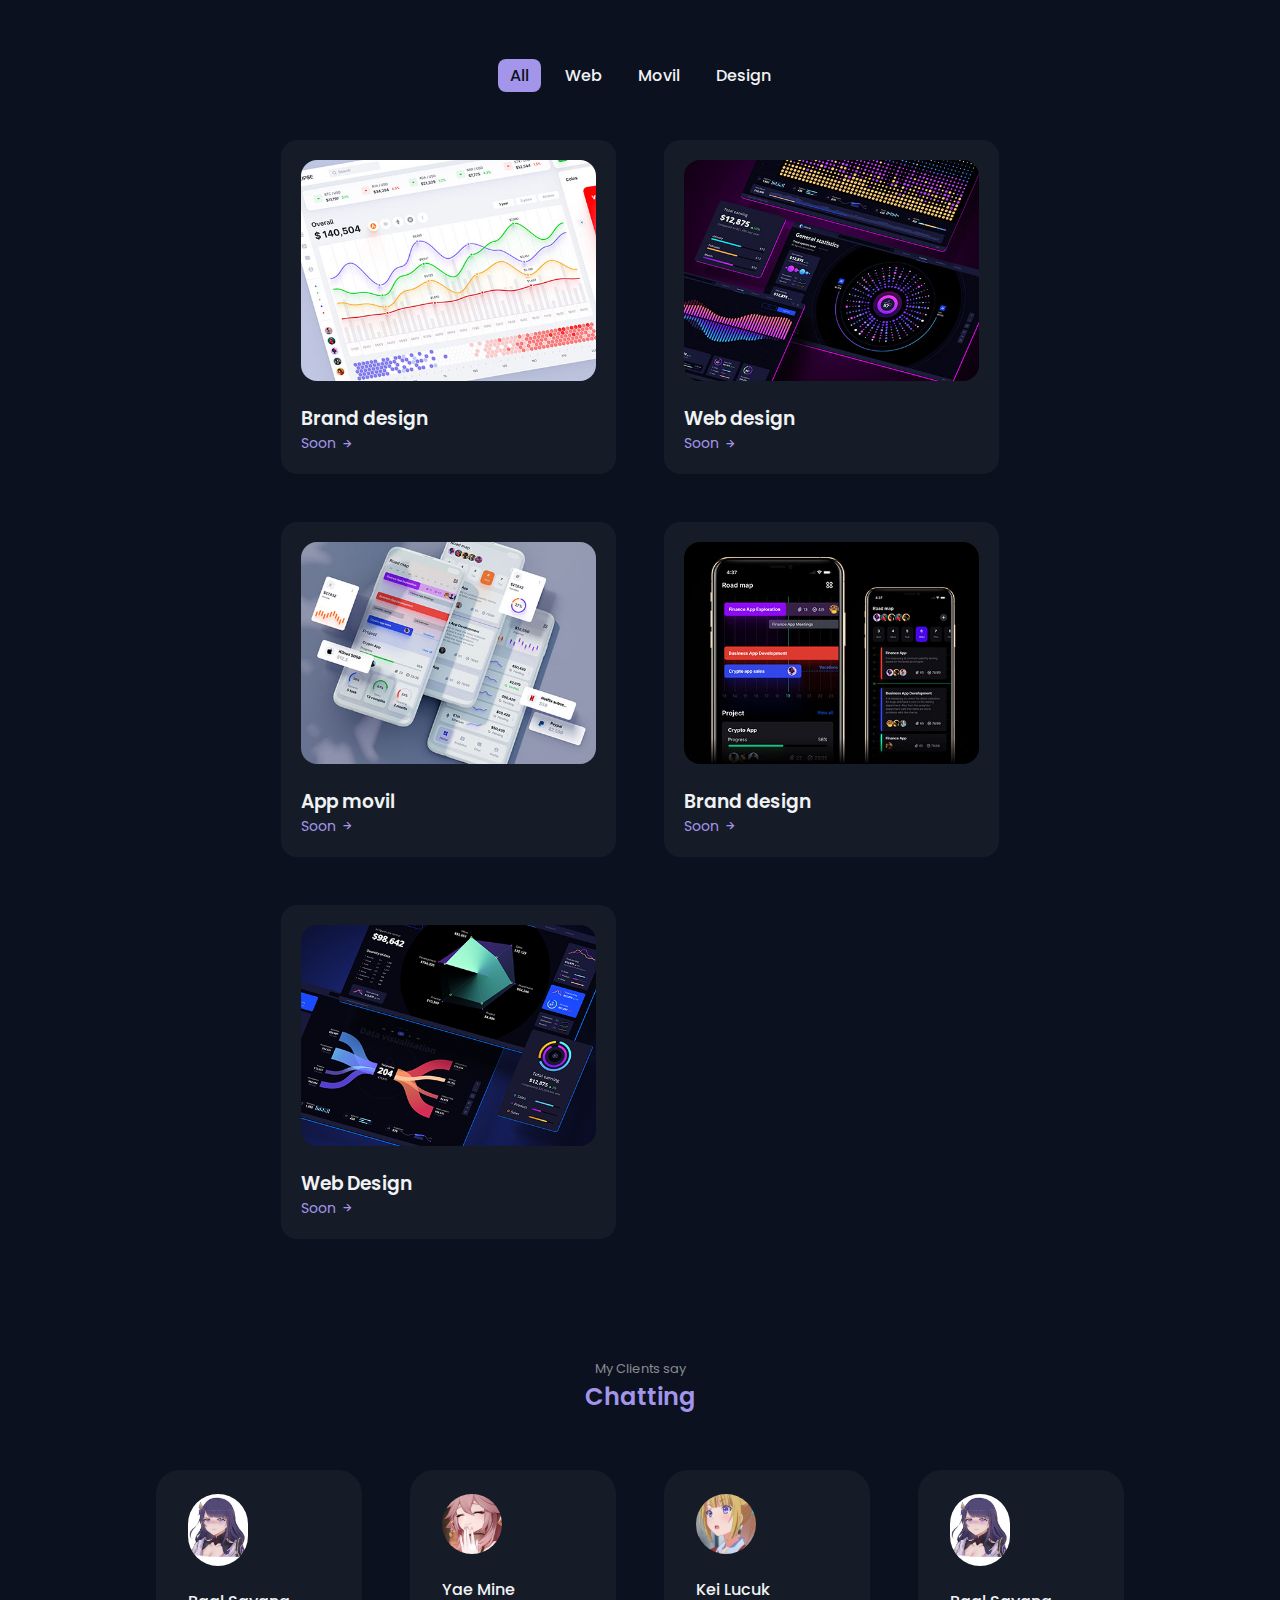
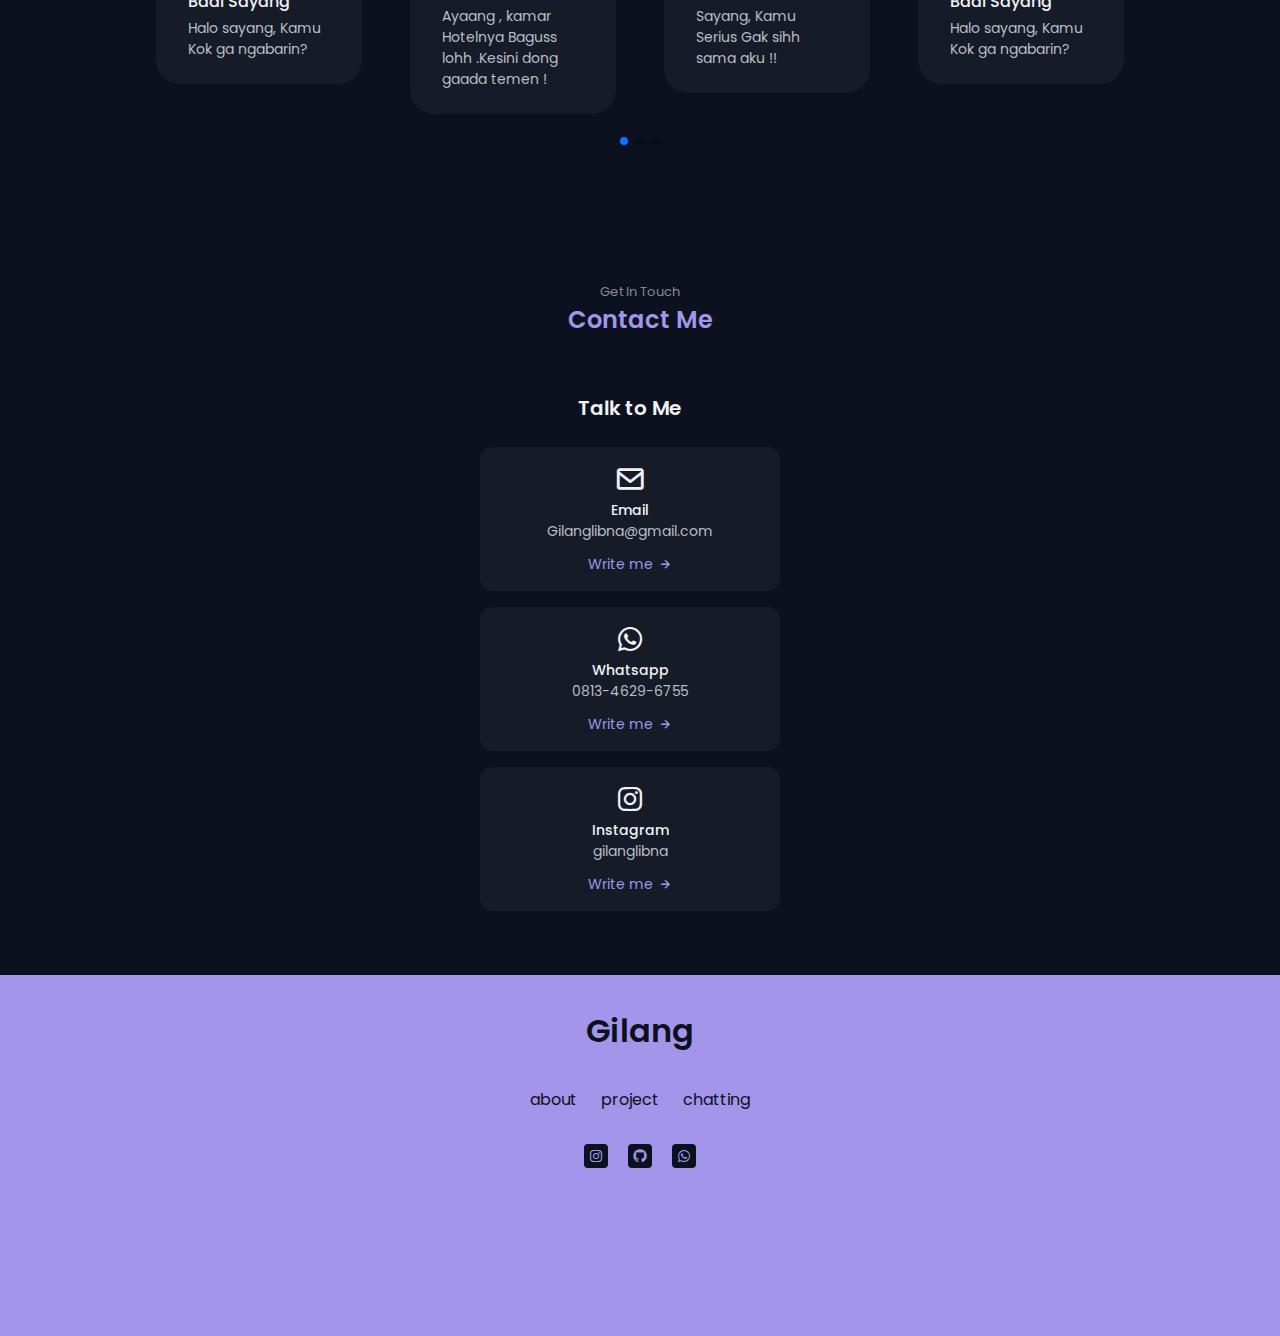
==== commit 3afb7d14: "hai" ====
--- a/index.html
+++ b/index.html
@@ -357,7 +357,7 @@
             <img src="./Imgs/assets/portfolio2.jpg" alt="" class="work__img" />
 
             <h3 class="work__tittle">Web design</h3>
-            <a href="" class="work__button"> Soon <i class="bx bx-right-arrow-alt work__icon"></i> </a>
+            <a href="https://illustrious-hummingbird-999cda.netlify.app/" class="work__button"> Soon <i class="bx bx-right-arrow-alt work__icon"></i> </a>
           </div>
 
           <div class="work__card mix design">
--- a/css/style.css
+++ b/css/style.css
@@ -206,7 +206,7 @@
   background-color: hsl(var(--second-hue), 32%, 12%, 0.8);
   width: 92%;
   border-radius: 4rem;
-  padding: 1rem 2.25rem;
+  padding: 1rem 2rem;
   backdrop-filter: blur(10px);
 }
 
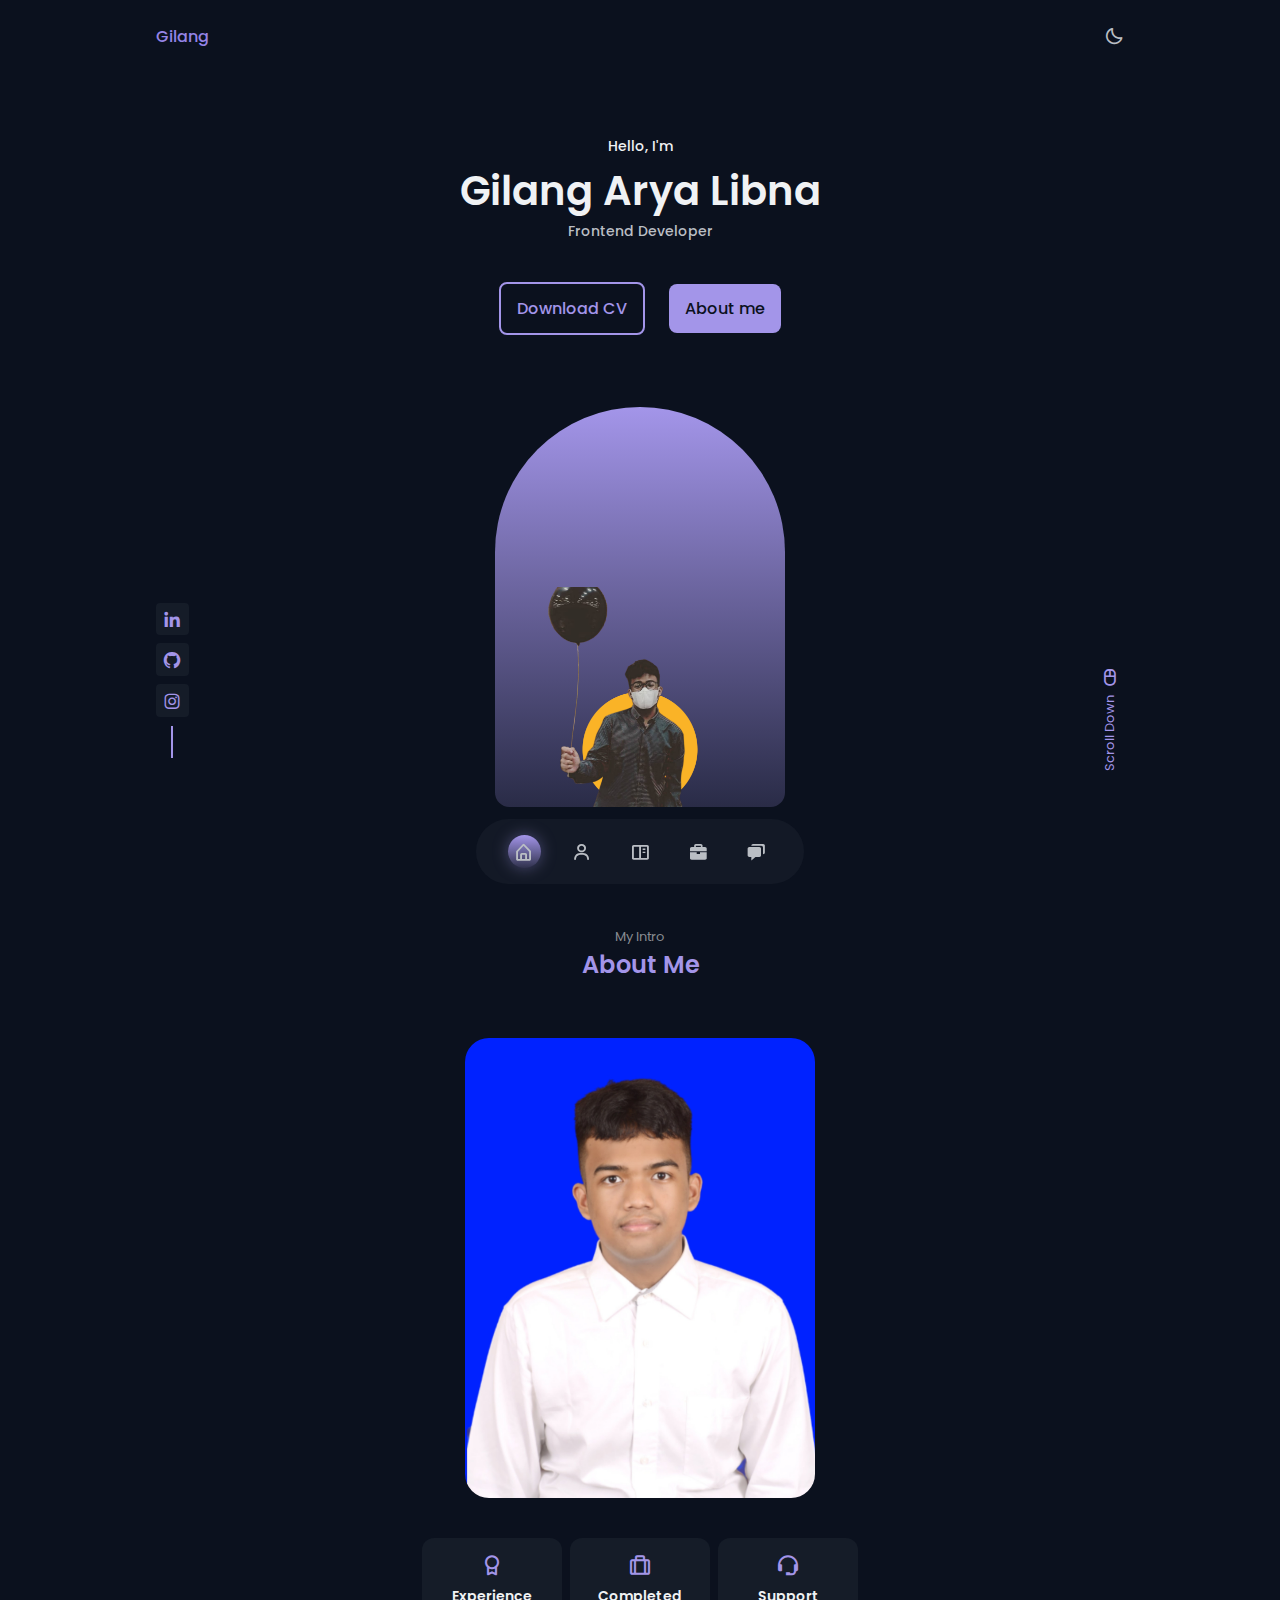
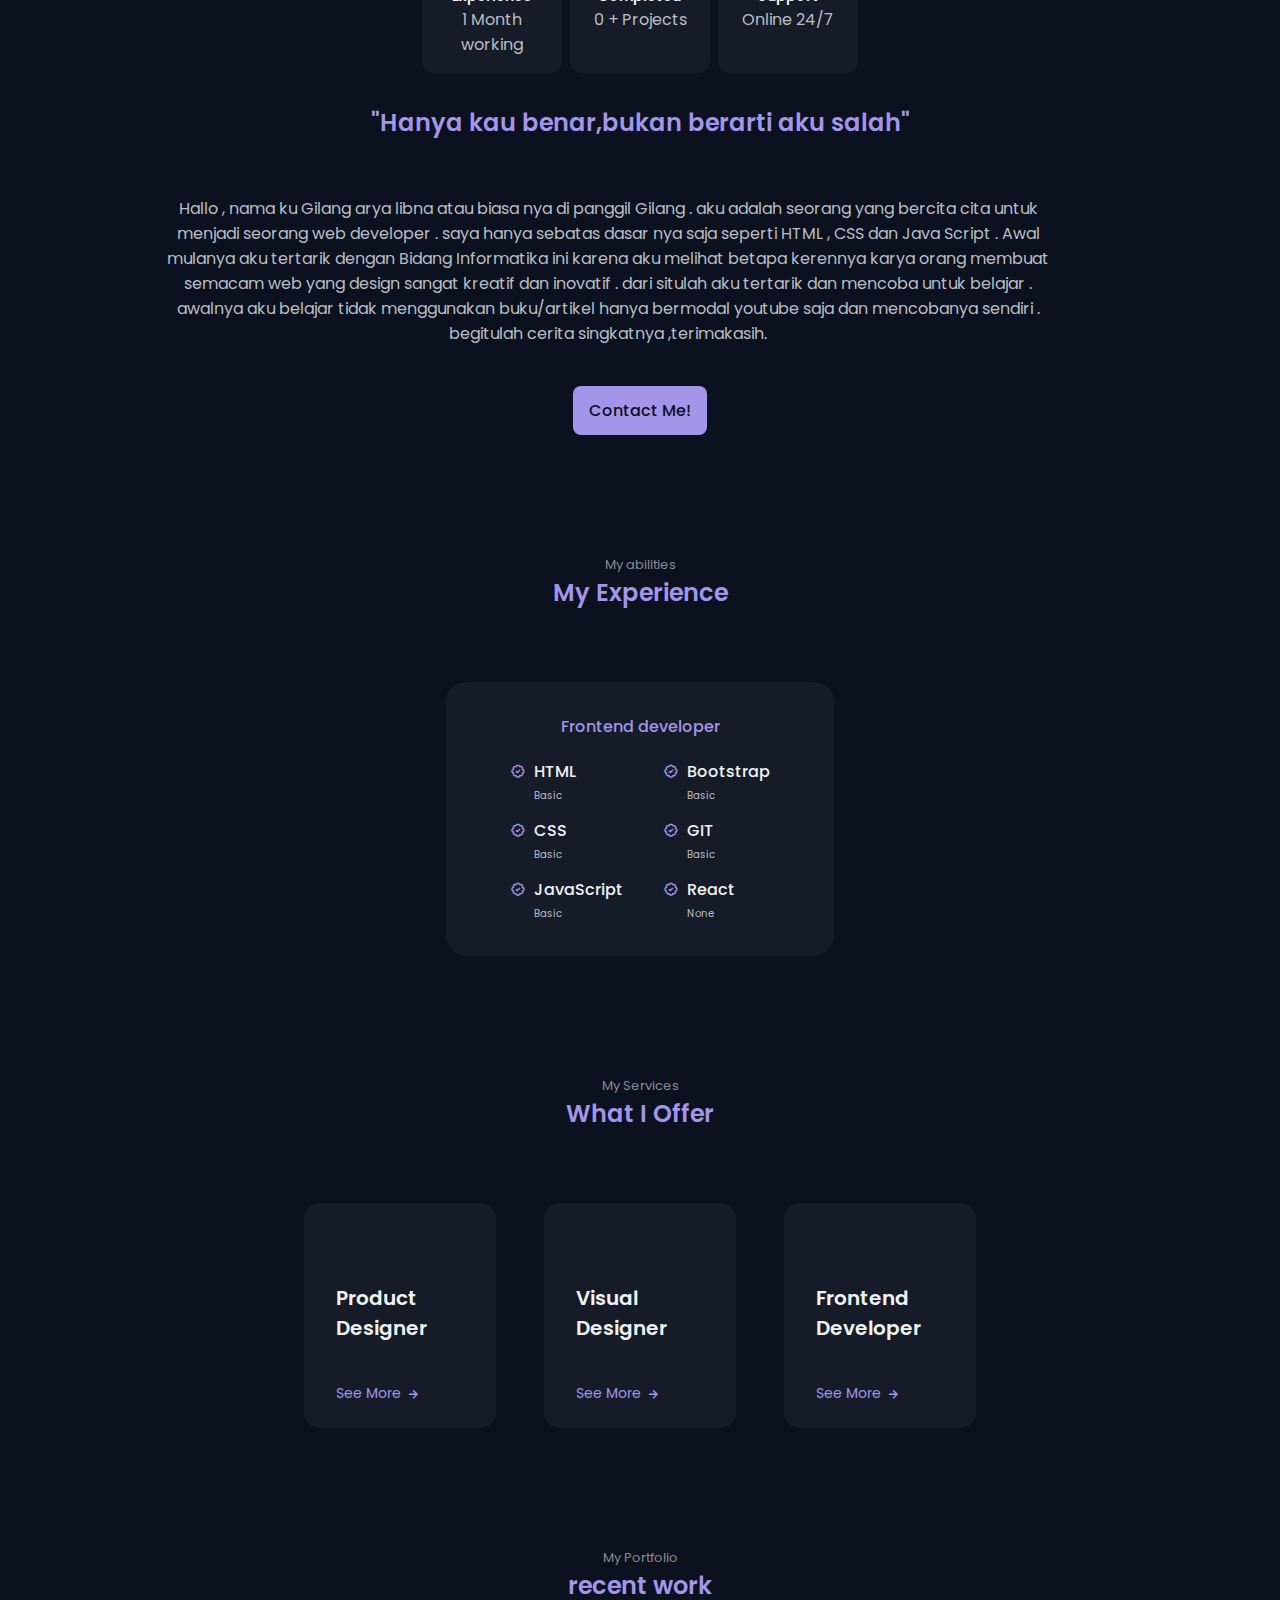
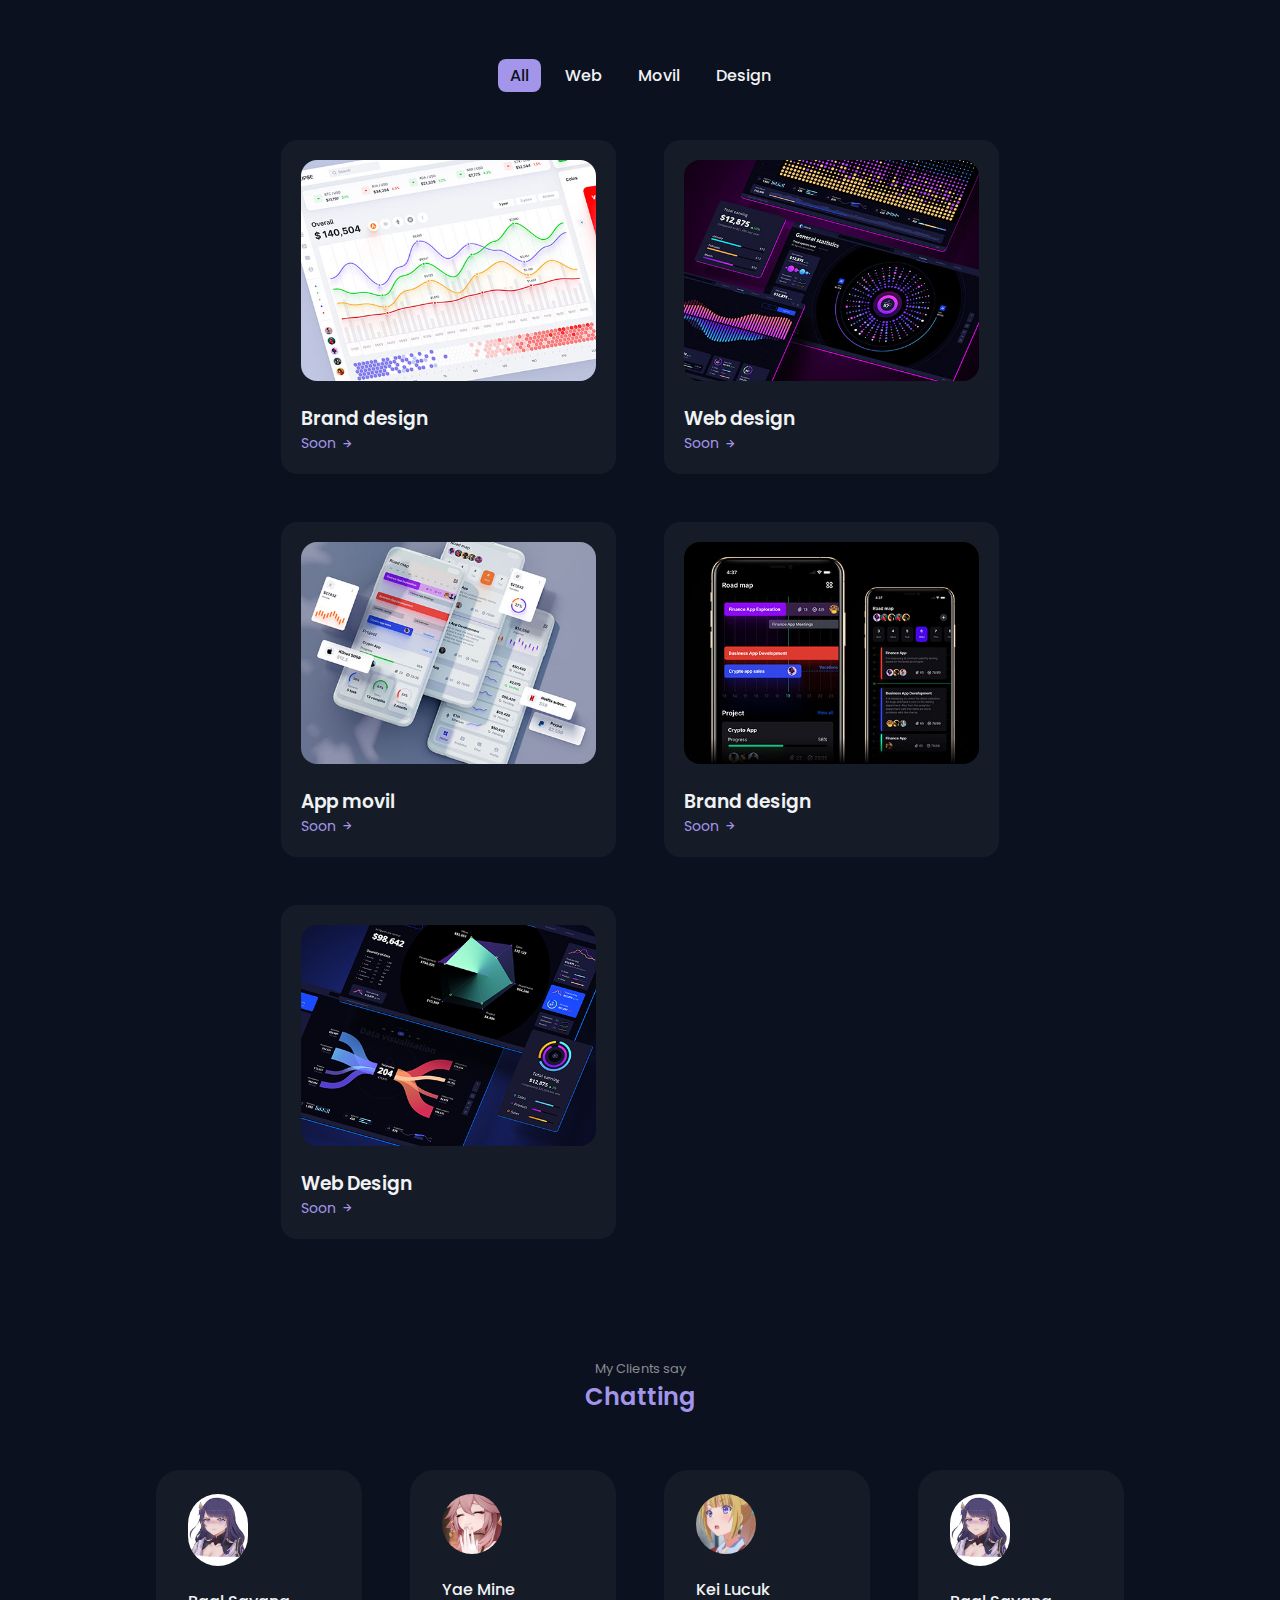
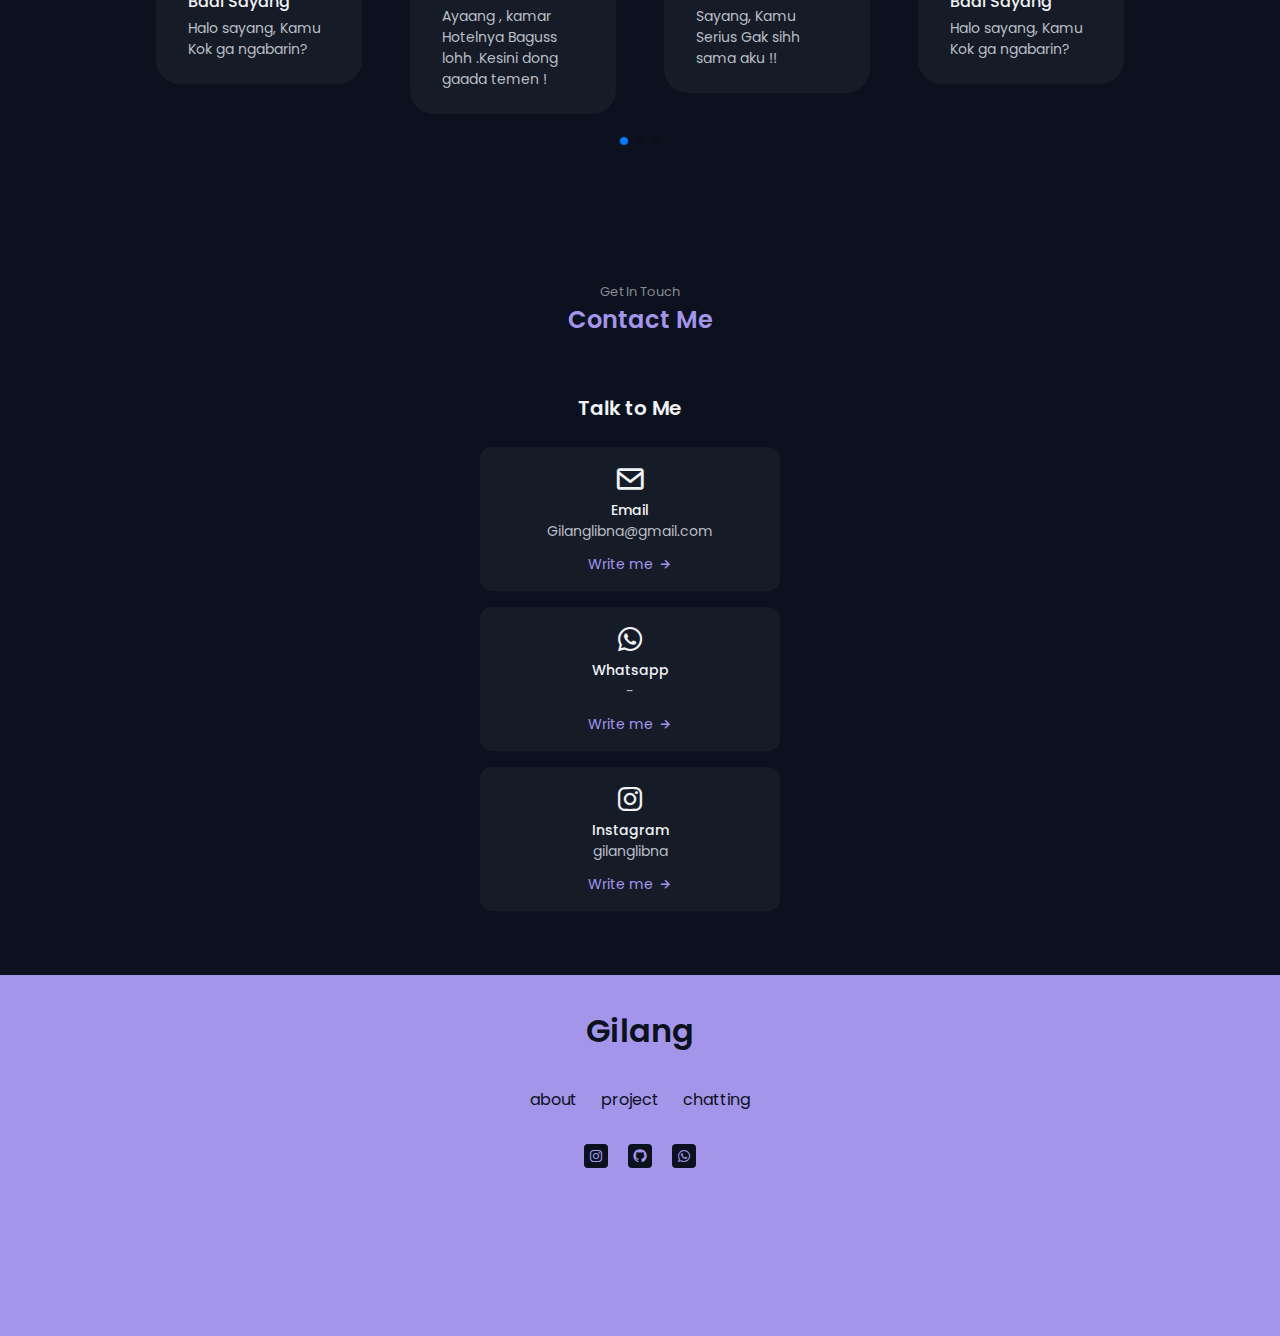
==== commit 547ef126: "ubah index" ====
--- a/index.html
+++ b/index.html
@@ -435,7 +435,7 @@
               <div class="contact__card">
                 <i class="bx bxl-whatsapp contact__card-icon"></i>
                 <h3 class="contact__card-title">Whatsapp</h3>
-                <span class="contact__card-data">0813-4629-6755</span>
+                <span class="contact__card-data">-</span>
 
                 <a href="" class="contact__button"> Write me <i class="bx bx-right-arrow-alt contact__button-icon"></i> </a>
               </div>
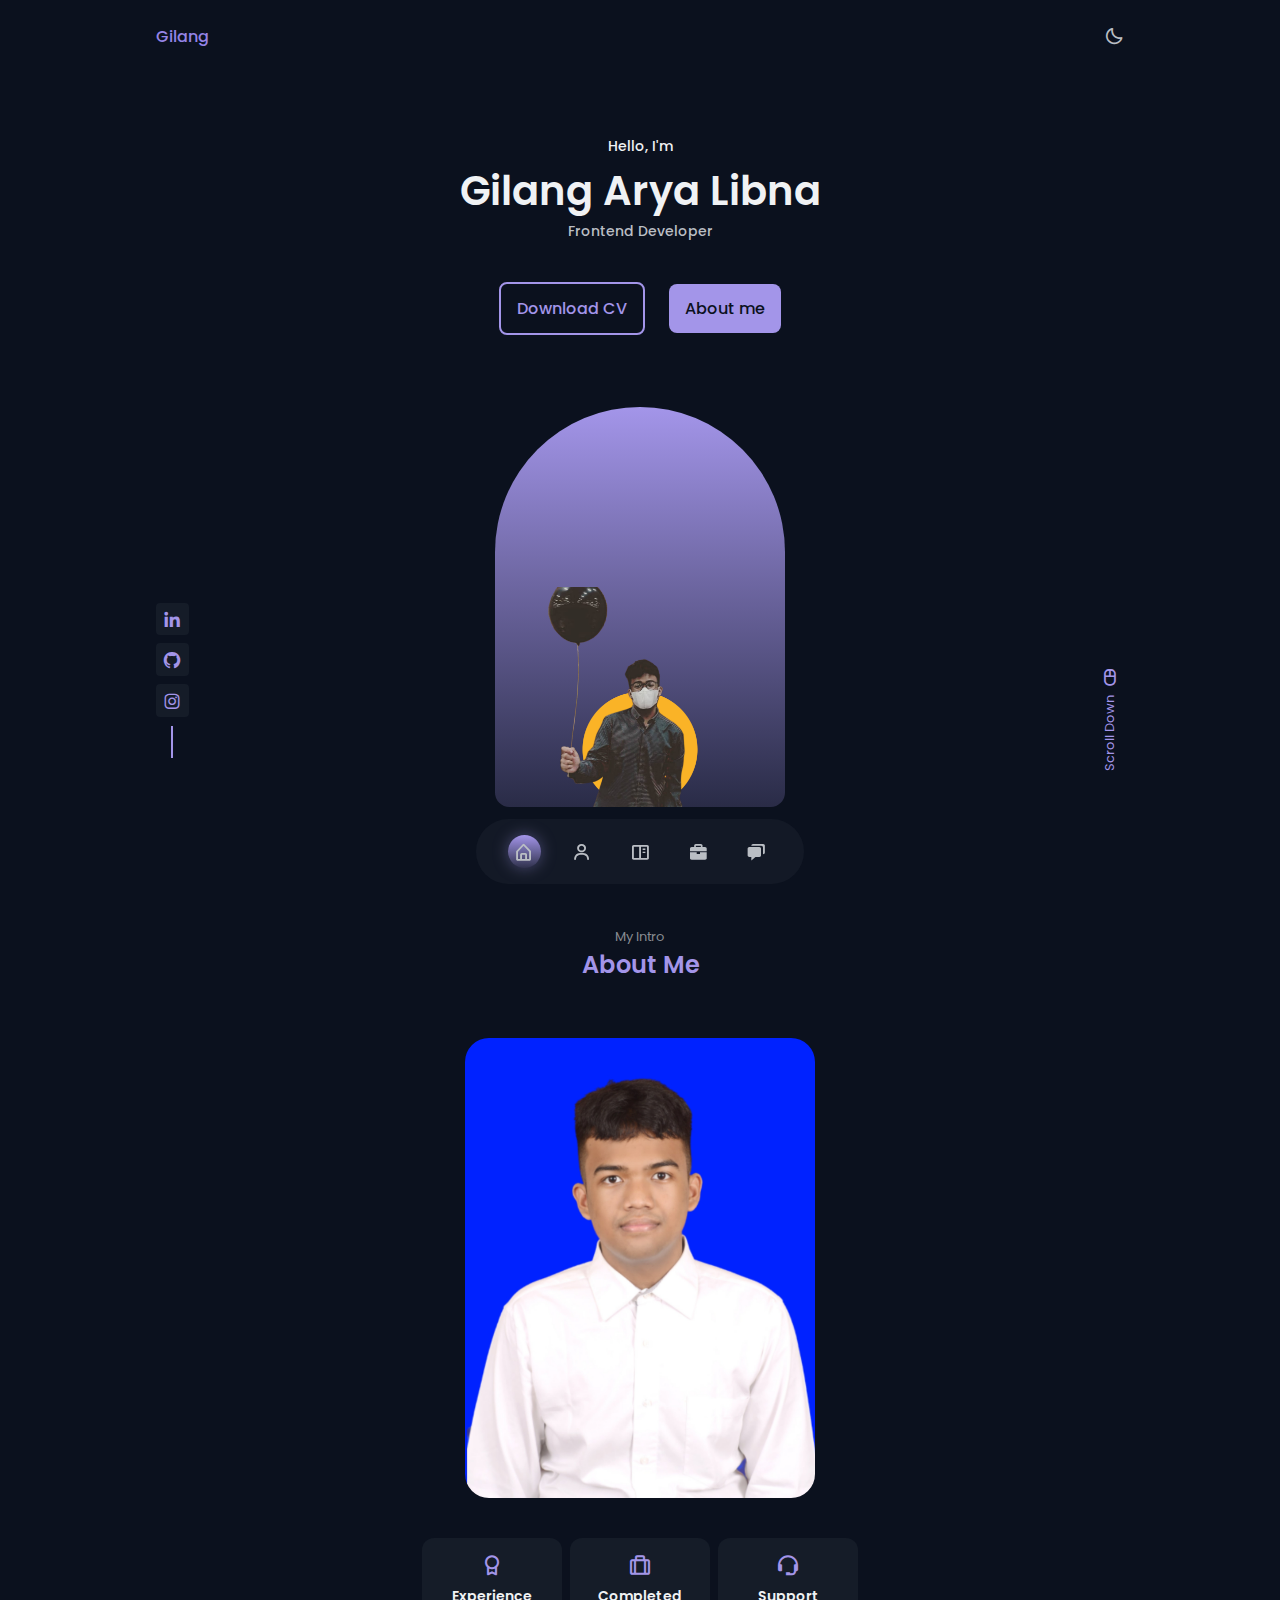
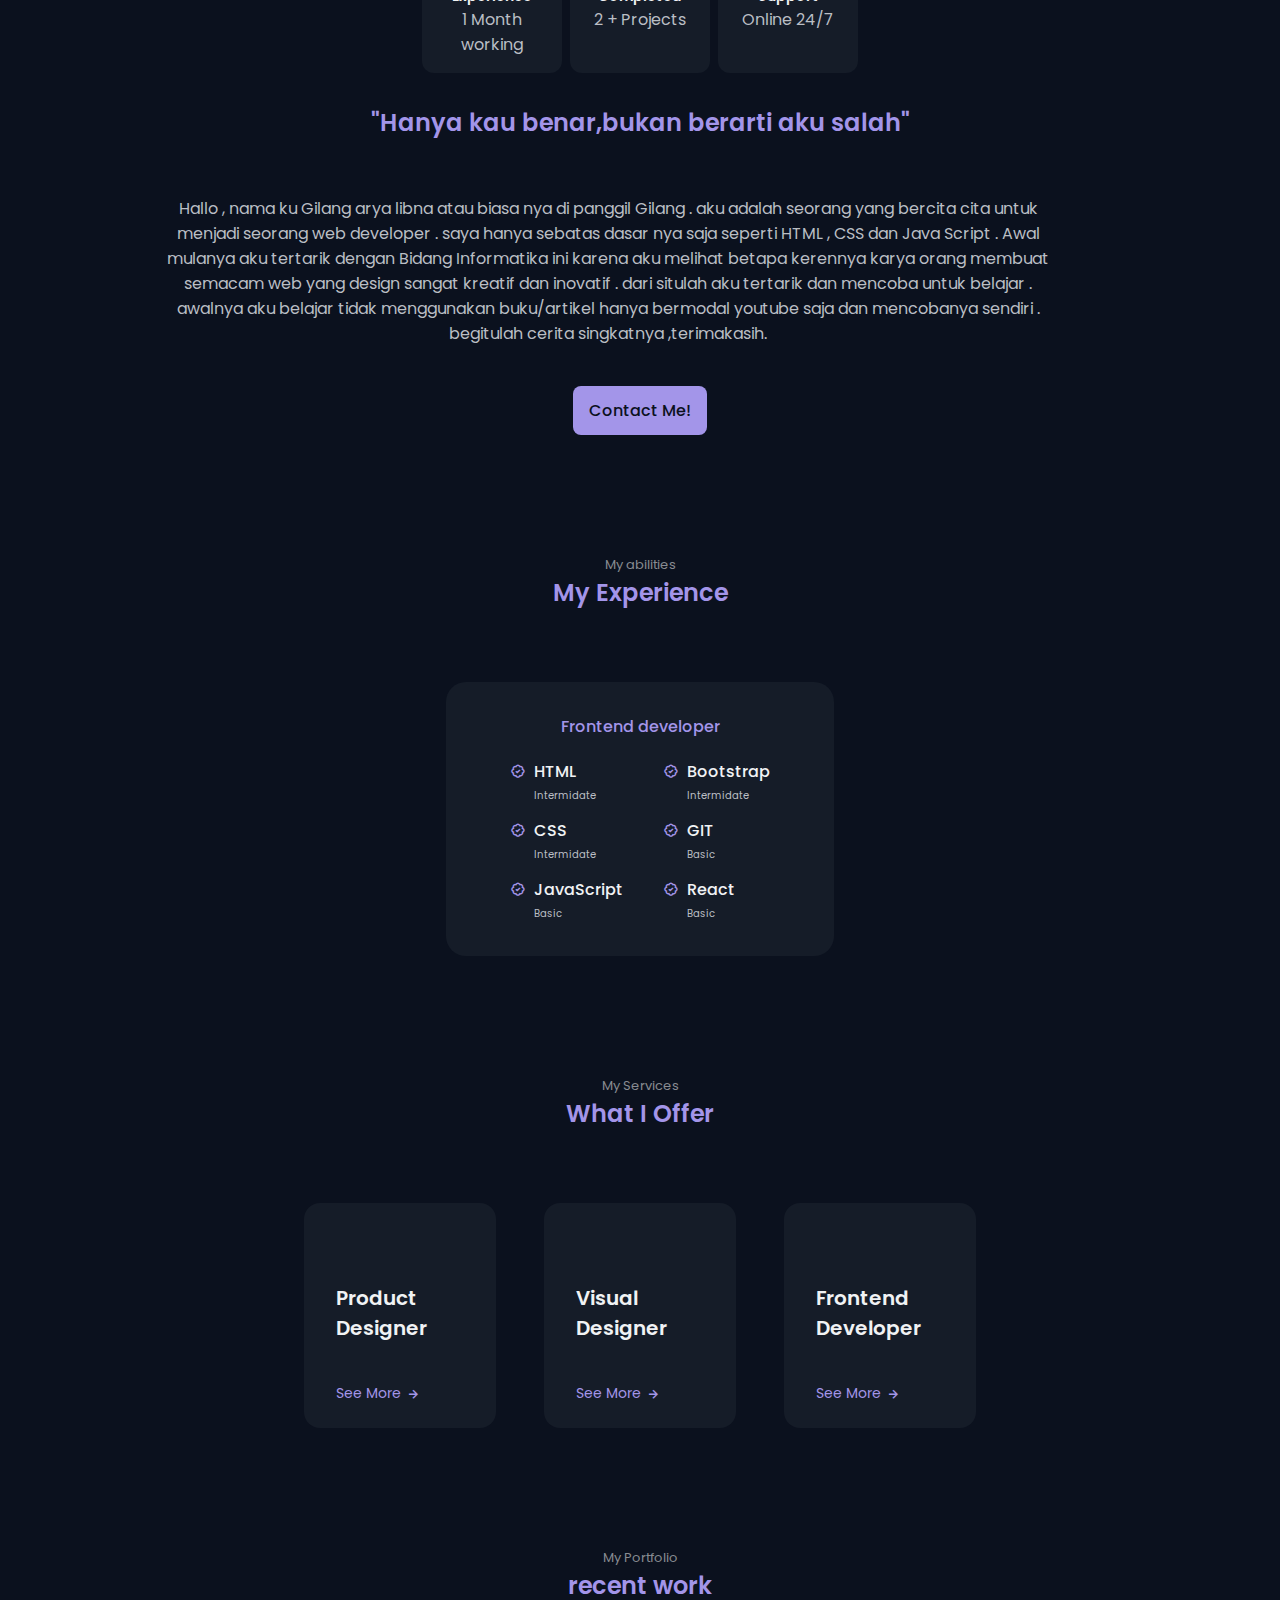
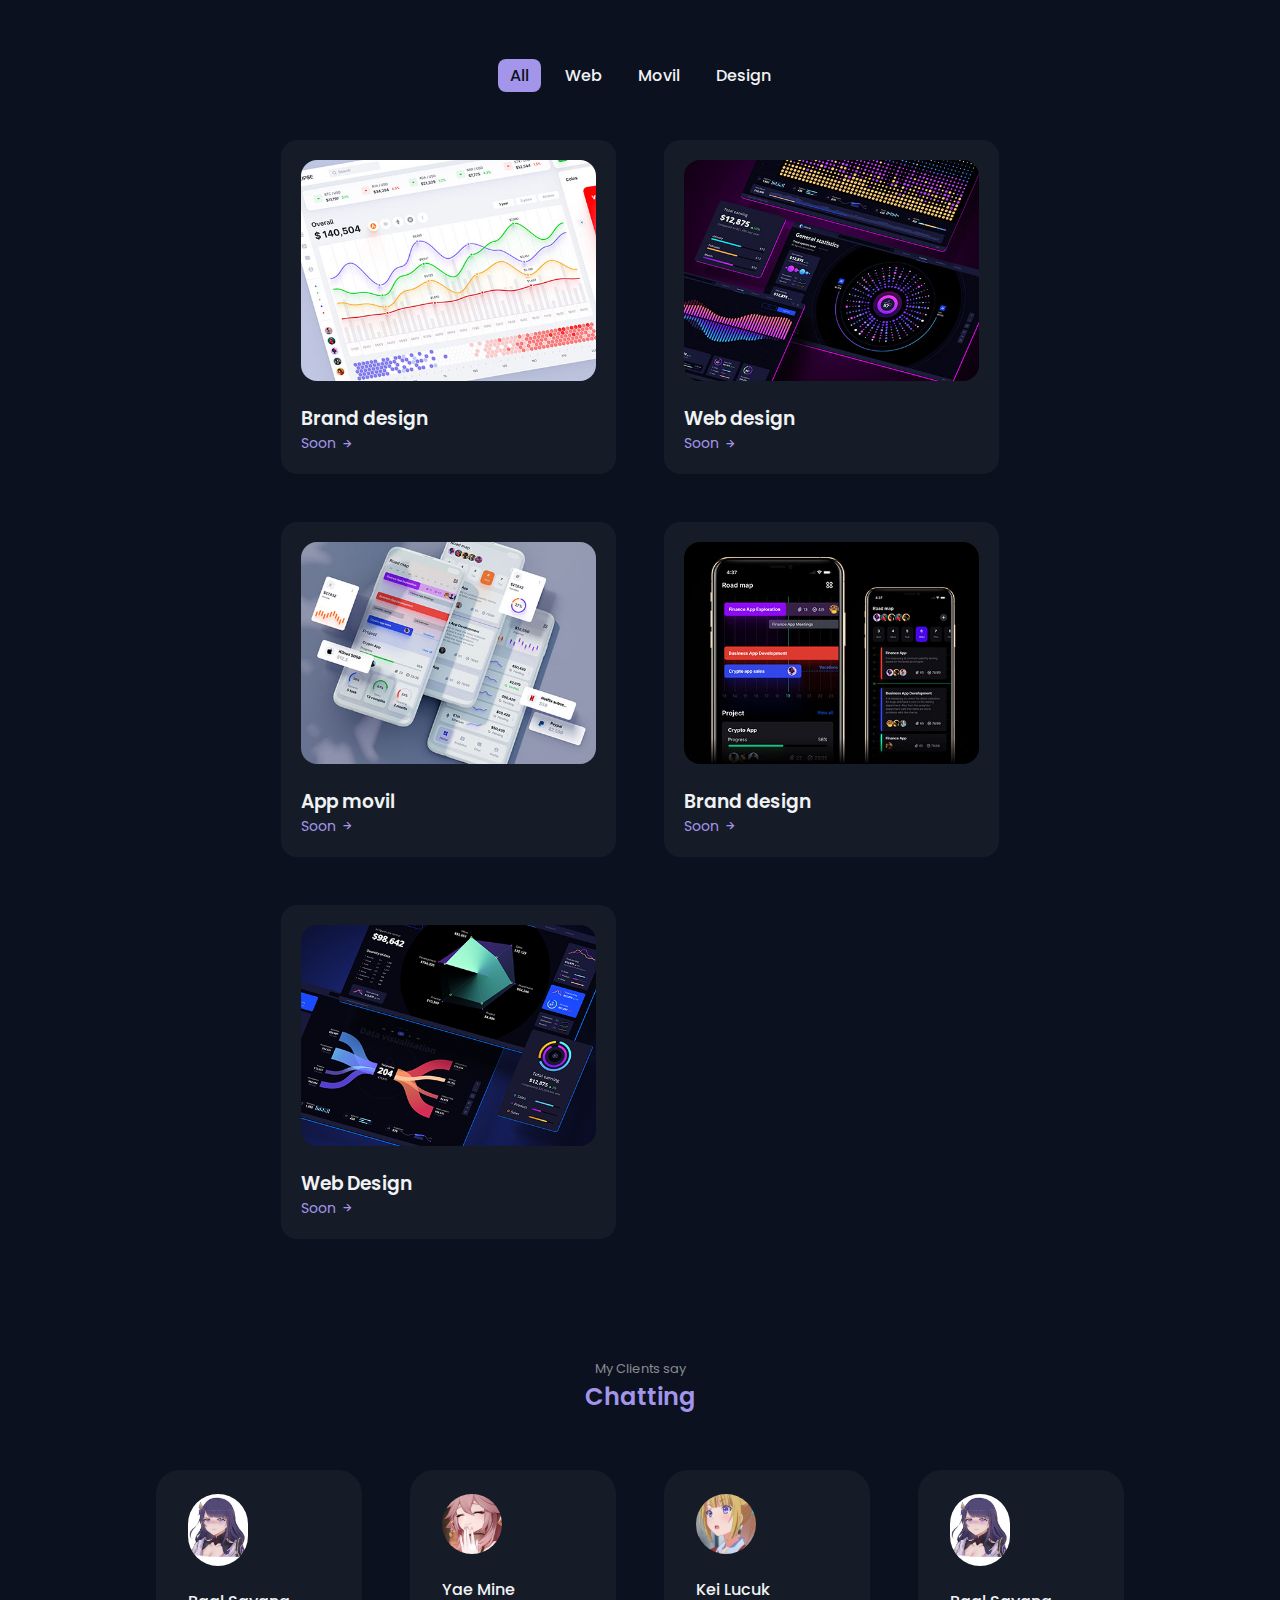
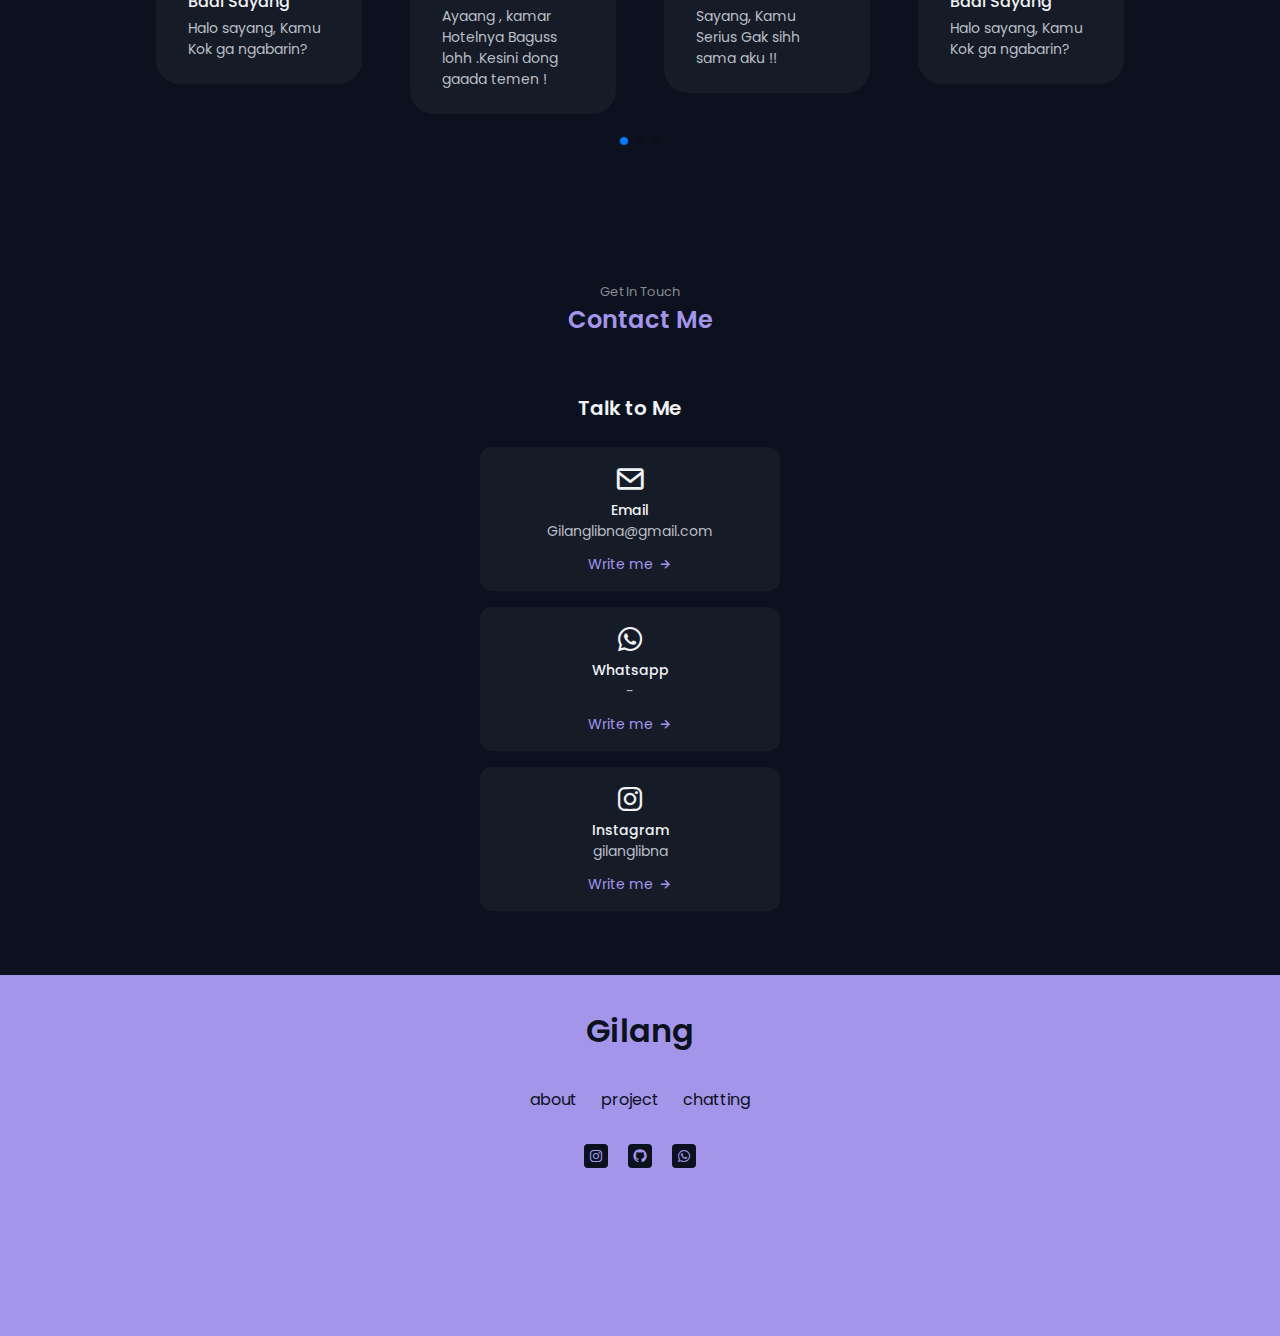
==== commit 926565f6: "change" ====
--- a/index.html
+++ b/index.html
@@ -83,7 +83,7 @@
           </div>
 
           <div class="home__social">
-            <a href="" class="home__social-link" target="_blank">
+            <a href="https://www.linkedin.com/in/gilang-arya-libna-718578255/" class="home__social-link" target="_blank">
               <i class="bx bxl-linkedin"></i>
             </a>
             <a href="https://github.com/" class="home__social-link" target="_blank">
@@ -120,7 +120,7 @@
               <div class="about__box">
                 <i class="bx bx-briefcase-alt about__icon"></i>
                 <h3 class="about__title">Completed</h3>
-                <span class="about__subtitle">0 + Projects</span>
+                <span class="about__subtitle">2 + Projects</span>
               </div>
 
               <div class="about__box">
@@ -156,7 +156,7 @@
 
                   <div>
                     <h3 class="skills__name">HTML</h3>
-                    <span class="skills__level">Basic</span>
+                    <span class="skills__level">Intermidate</span>
                   </div>
                 </div>
                 <div class="skills__data">
@@ -164,7 +164,7 @@
 
                   <div>
                     <h3 class="skills__name">CSS</h3>
-                    <span class="skills__level">Basic</span>
+                    <span class="skills__level">Intermidate</span>
                   </div>
                 </div>
                 <div class="skills__data">
@@ -182,7 +182,7 @@
 
                   <div>
                     <h3 class="skills__name">Bootstrap</h3>
-                    <span class="skills__level">Basic</span>
+                    <span class="skills__level">Intermidate</span>
                   </div>
                 </div>
                 <div class="skills__data">
@@ -198,7 +198,7 @@
 
                   <div>
                     <h3 class="skills__name">React</h3>
-                    <span class="skills__level">None</span>
+                    <span class="skills__level">Basic</span>
                   </div>
                 </div>
               </div>
--- a/css/style.css
+++ b/css/style.css
@@ -123,7 +123,7 @@
 }
 
 /*========== Variables Dark theme ==========*/
-body.light-theme {
+body .light-theme {
   --title-color: hsl(var(--second-hue), 15%, 95%);
   --text-color: hsl(var(--second-hue), 8%, 35%);
   --text-color-light: hsl(var(--second-hue), 4%, 55%);
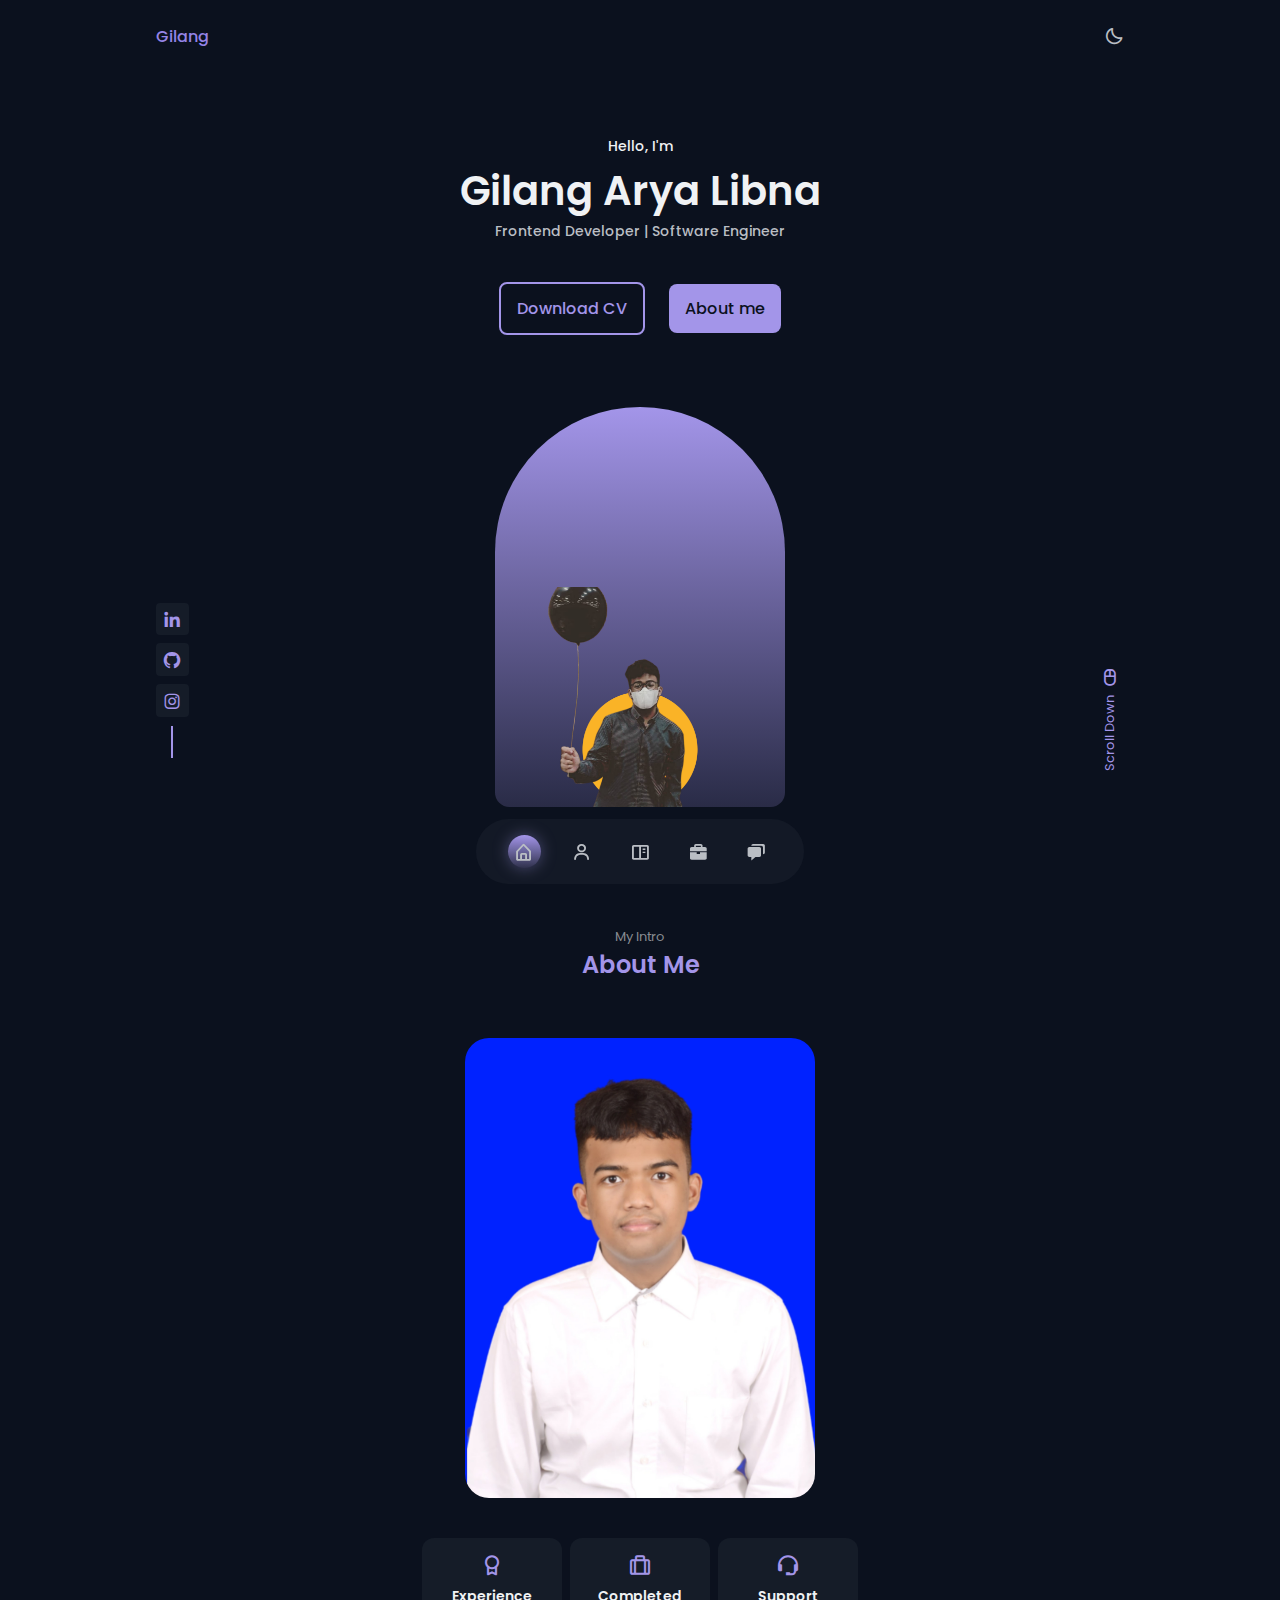
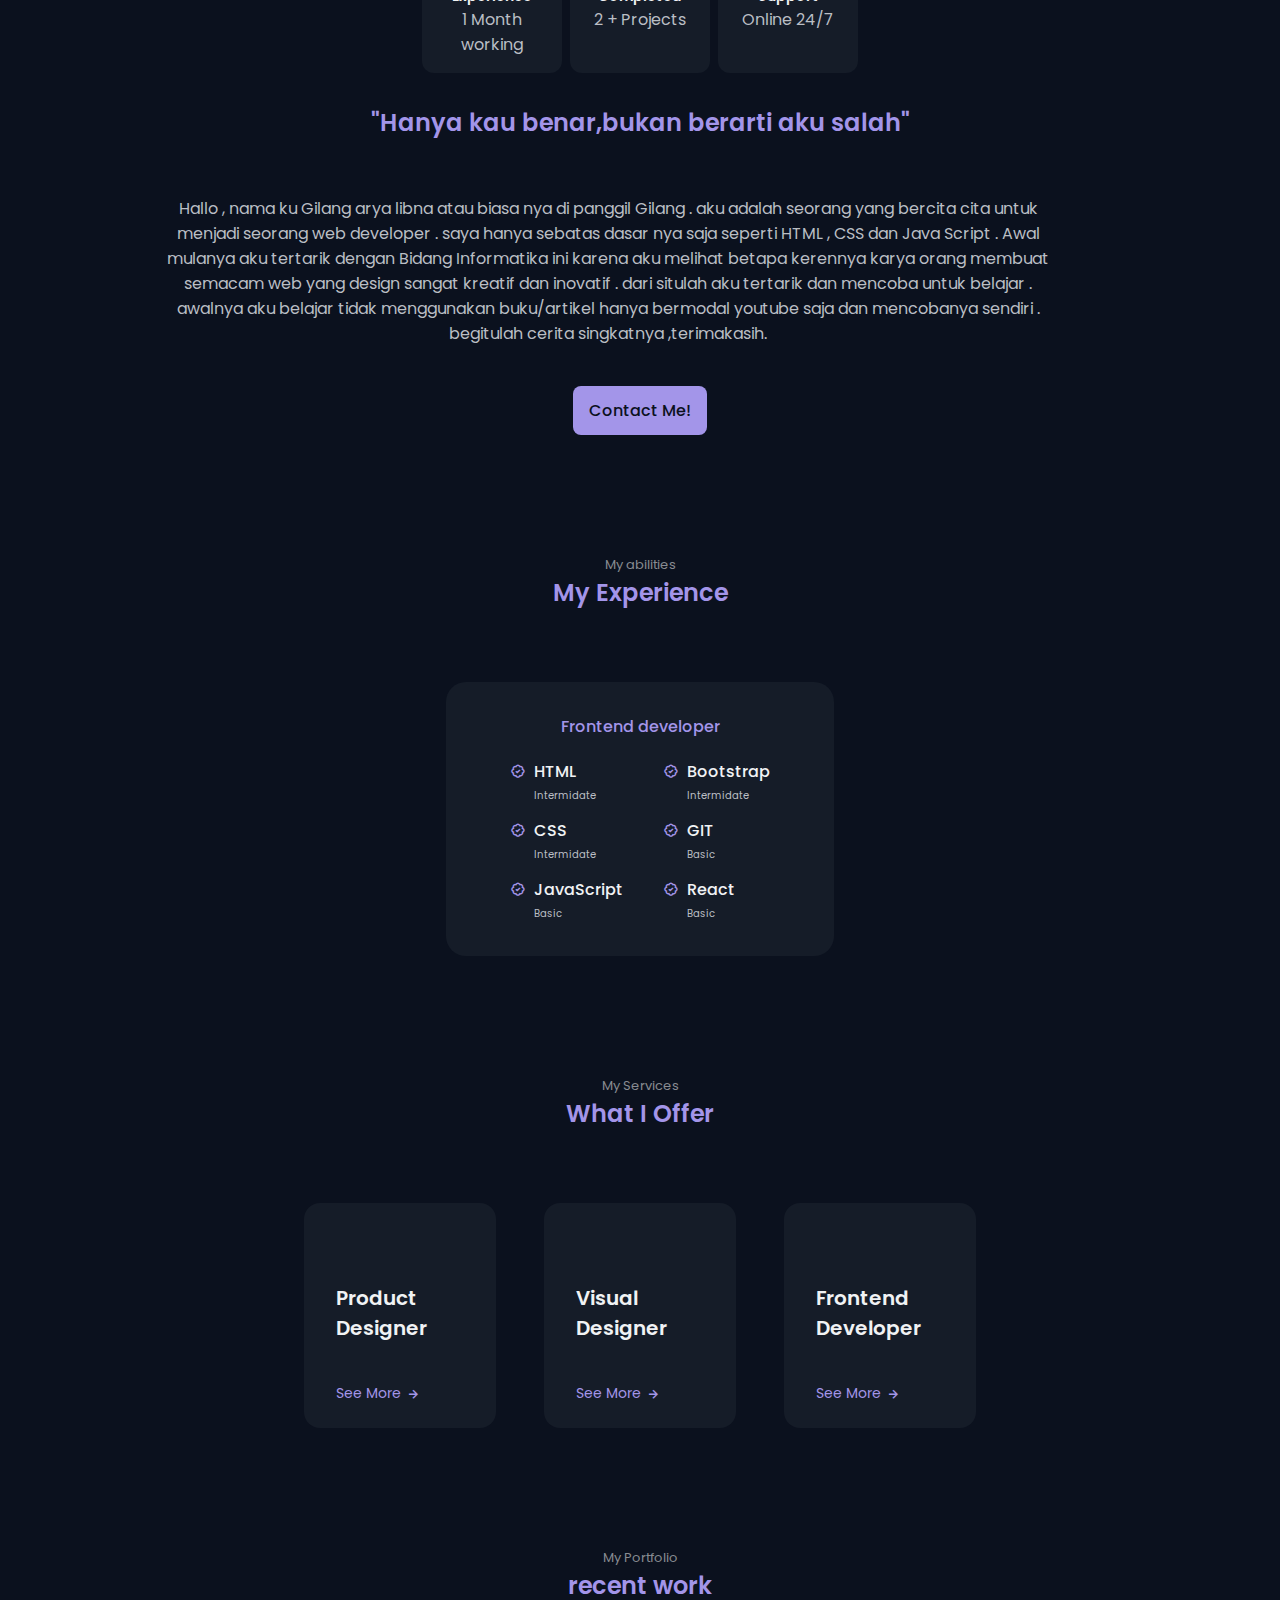
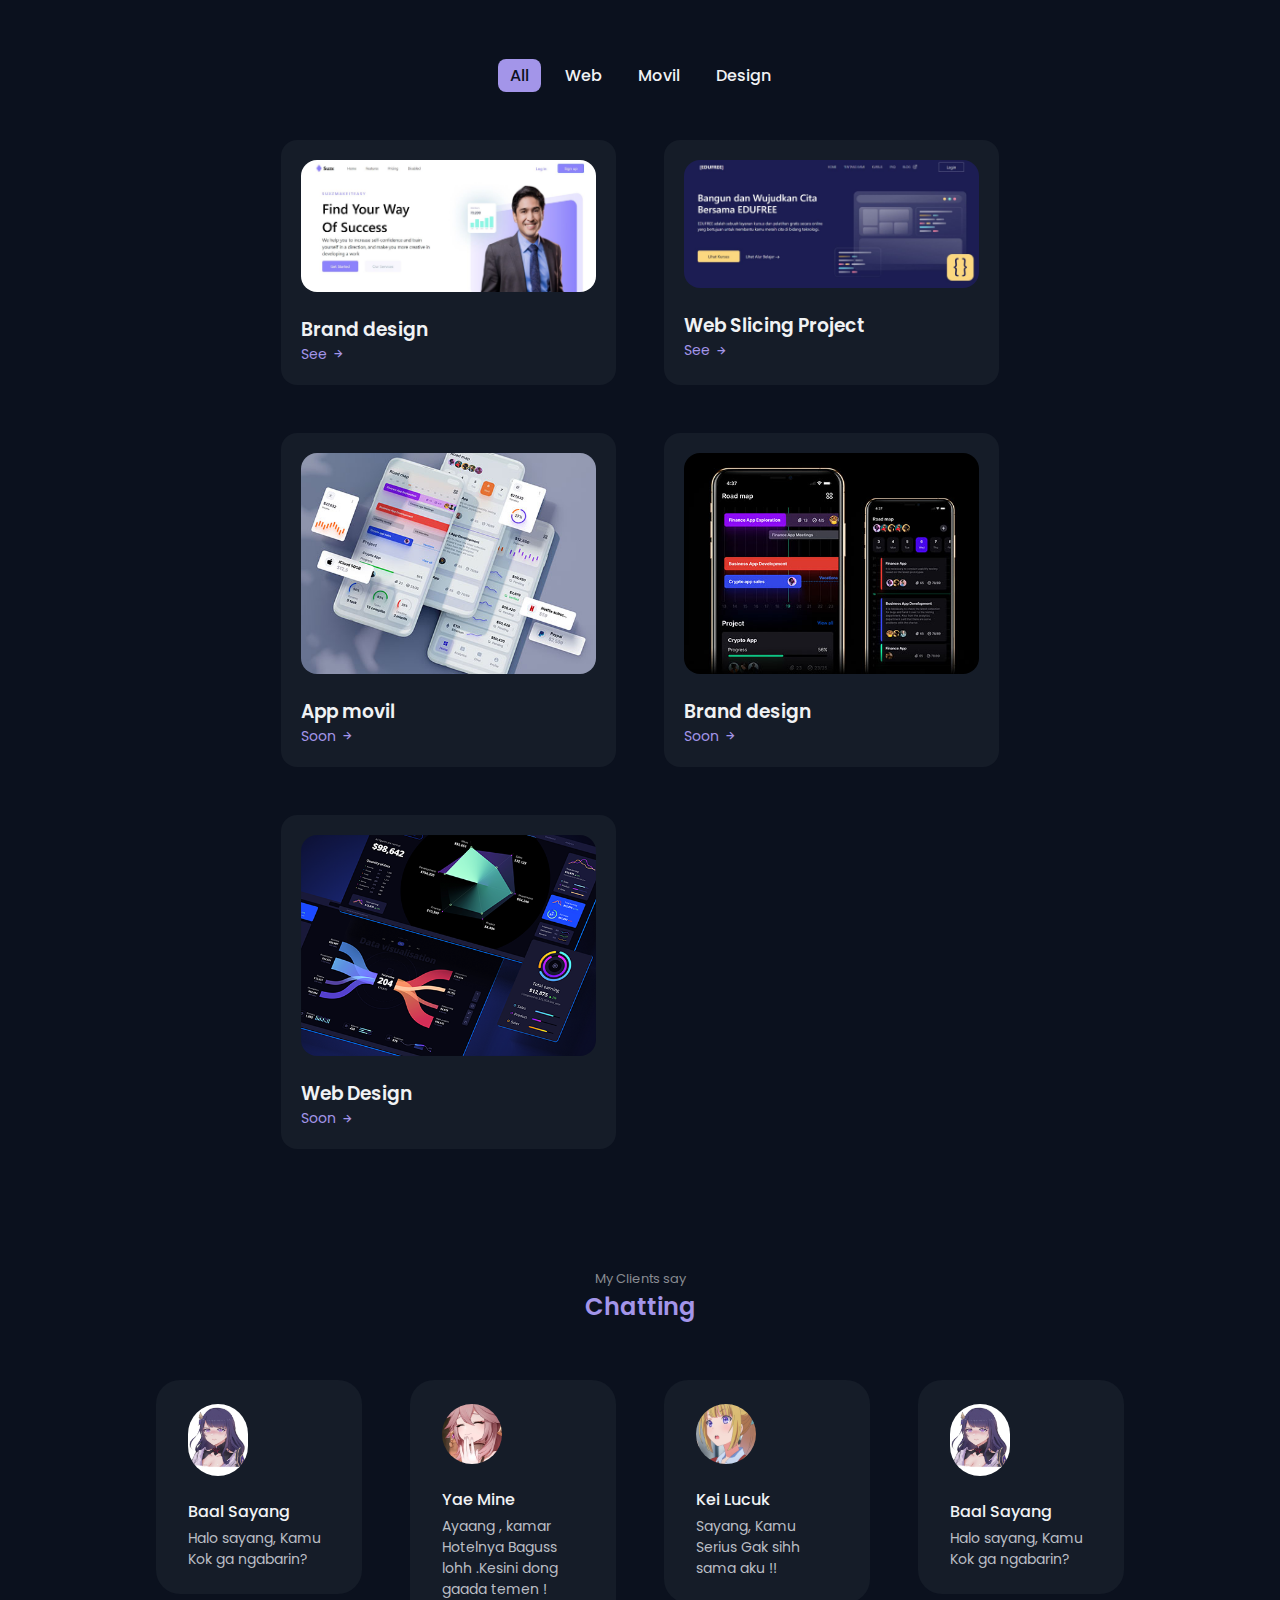
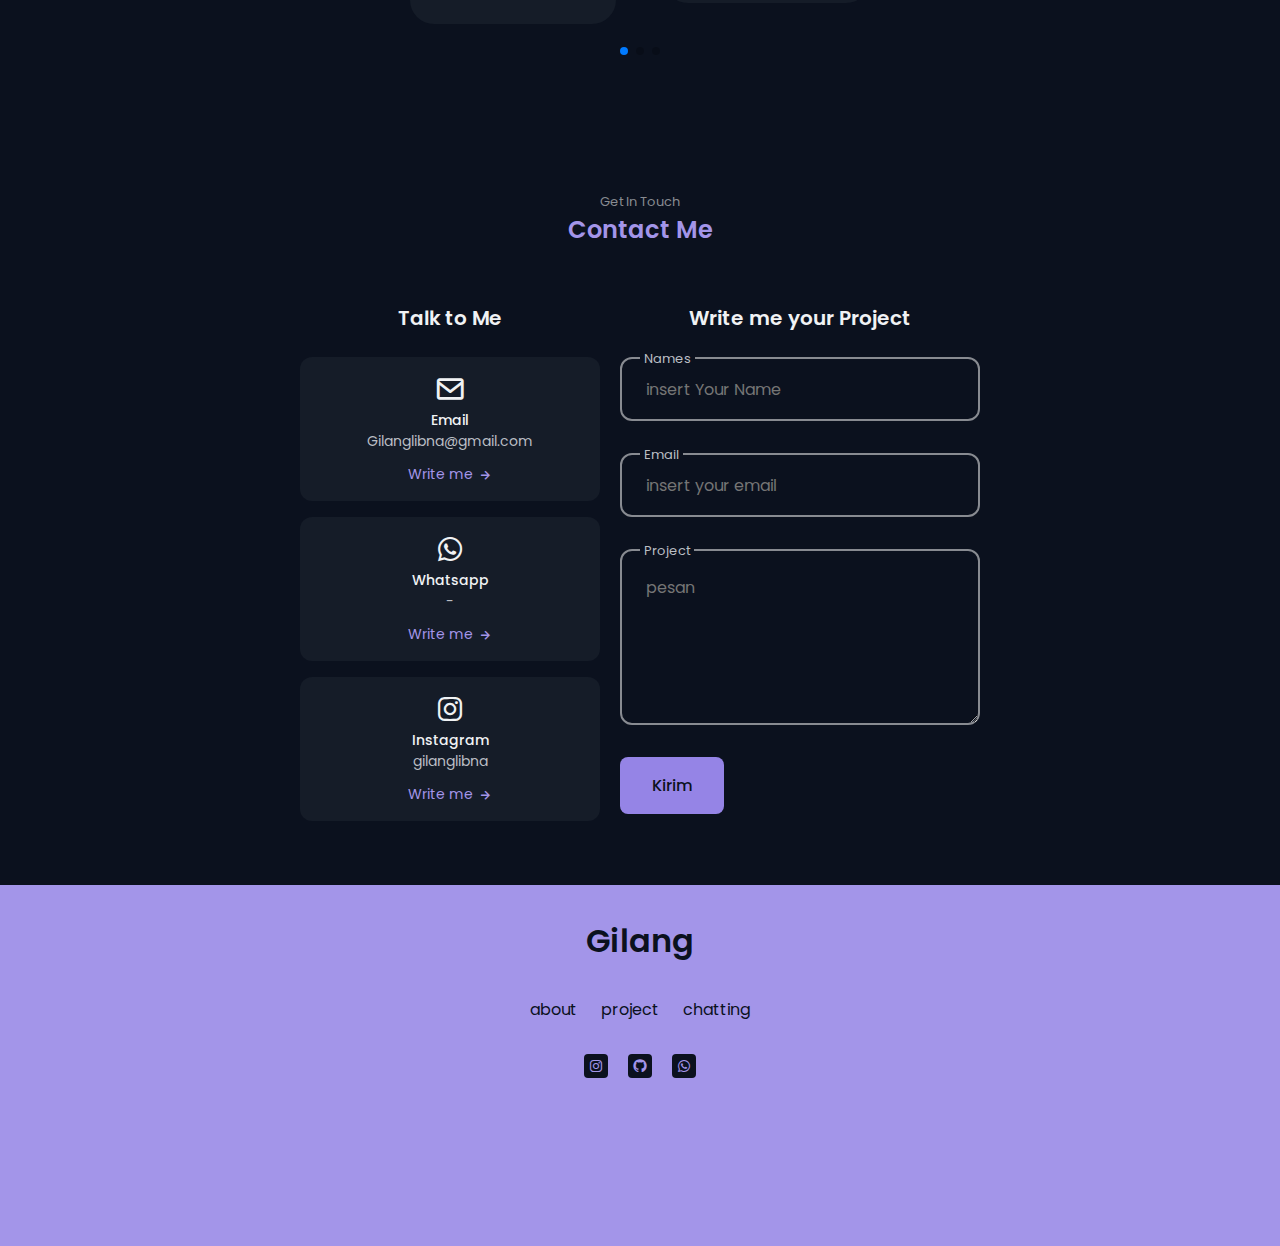
==== commit 0bbf1d6e: "updated" ====
--- a/index.html
+++ b/index.html
@@ -70,7 +70,7 @@
           <div class="home__data">
             <span class="home__greeting">Hello, I'm</span>
             <h1 class="home__name">Gilang Arya Libna</h1>
-            <h3 class="home__education">Frontend Developer</h3>
+            <h3 class="home__education">Frontend Developer | Software Engineer</h3>
 
             <div class="home__buttons">
               <a download="" href="" class="button button--ghost"> Download CV </a>
@@ -347,17 +347,17 @@
 
         <div class="work__container container grid">
           <div class="work__card mix web">
-            <img src="./Imgs/assets/portfolio1.jpg" alt="" class="work__img" />
+            <img src="./Imgs/as1.jpg" alt="" class="work__img" />
 
             <h3 class="work__tittle">Brand design</h3>
-            <a href="" class="work__button"> Soon <i class="bx bx-right-arrow-alt work__icon"></i> </a>
+            <a href="https://taupe-malasada-a72d6e.netlify.app/" class="work__button"> See <i class="bx bx-right-arrow-alt work__icon"></i> </a>
           </div>
 
           <div class="work__card mix movil">
-            <img src="./Imgs/assets/portfolio2.jpg" alt="" class="work__img" />
-
-            <h3 class="work__tittle">Web design</h3>
-            <a href="https://illustrious-hummingbird-999cda.netlify.app/" class="work__button"> Soon <i class="bx bx-right-arrow-alt work__icon"></i> </a>
+            <img src="./Imgs/as.jpg" alt="" class="work__img" />
+
+            <h3 class="work__tittle">Web Slicing Project</h3>
+            <a href="https://illustrious-hummingbird-999cda.netlify.app/" class="work__button"> See <i class="bx bx-right-arrow-alt work__icon"></i> </a>
           </div>
 
           <div class="work__card mix design">
@@ -450,28 +450,28 @@
             </div>
           </div>
 
-          <!-- <div class="contact__content">
+          <div class="contact__content">
             <h3 class="contact__title">Write me your Project</h3>
 
-            <form action="" class="cntact__form">
+            <form method="post" action="index.php" class="contact__form">
               <div class="contact__form-div">
                 <label for="" class="contact__form-tag">Names</label>
-                <input type="text" placeholder="insert Your Name" class="contact__form-input" />
+                <input type="text" placeholder="insert Your Name" name="Name" class="contact__form-input" />
               </div>
 
               <div class="contact__form-div">
                 <label for="" class="contact__form-tag">Email</label>
-                <input type="text" placeholder="insert your email" class="contact__form-input" />
+                <input type="email" placeholder="insert your email" name="email" class="contact__form-input" />
               </div>
 
               <div class="contact__form-div contact__form-area">
                 <label for="" class="contact__form-tag">Project</label>
-                <textarea name="" id="" cols="30" rows="10" placeholder="Inser Project" class="contact__form-input"></textarea>
-              </div>
-
-              <button class="button">Kirim Pesan</button>
+                <textarea name="text" id="" cols="30" rows="10" placeholder="pesan" class="contact__form-input"></textarea>
+              </div>
+
+              <button class="button__contact" name="kirim">Kirim</button>
             </form>
-          </div> -->
+          </div>
         </div>
       </section>
     </main>
--- a/css/style.css
+++ b/css/style.css
@@ -122,19 +122,14 @@
   color: var(--first-color);
 }
 
-/*========== Variables Dark theme ==========*/
+/*========== Variables Light theme ==========*/
 body .light-theme {
-  --title-color: hsl(var(--second-hue), 15%, 95%);
+  --title-color: hsl(var(--second-hue), 15%, 15%);
   --text-color: hsl(var(--second-hue), 8%, 35%);
-  --text-color-light: hsl(var(--second-hue), 4%, 55%);
+  /* --text-color-light: hsl(var(--second-hue), 4%, 55%); */
   --body-color: hsl(var(--second-hue), 100%, 99%);
   --container-color: #fff;
 }
-
-/*========== 
-    Color changes in some parts of 
-    the website, in light theme
-==========*/
 
 /*=============== REUSABLE CSS CLASSES ===============*/
 .container {
@@ -367,6 +362,19 @@
   border: 2px solid var(--first-color);
   color: var(--first-color);
 }
+
+.button__contact {
+  background-color: var(--first-color-alt);
+  color: var(--body-color);
+  padding: 1rem 2rem;
+  border-radius: 0.5rem;
+  font-weight: var(--font-medium);
+  transition: 0.4s;
+  display: flex;
+  justify-content: center;
+  /* max-width: 1rem 10rem; */
+}
+
 /*=============== ABOUT ===============*/
 .about__container {
   row-gap: 2.5rem;
@@ -722,6 +730,7 @@
   align-items: center;
   justify-content: center;
   column-gap: 0.25rem;
+  
 }
 
 .contact__button:hover .contact__button-icon {
@@ -732,14 +741,25 @@
   font-size: 1rem;
   transition: 0.4s;
 }
+
 
 .contact__form-input {
   position: absolute;
   top: 0;
   left: 0;
-}
-
-/* contact__form-tag {
+  width: 100%;
+  height: 100%;
+  border: 2px solid var(--text-color-light);
+  background: none;
+  color: var(--text-color);
+  outline: none;
+  padding: 1.5rem;
+  border-radius: .75rem;
+  z-index: 1;
+
+}
+
+.contact__form-tag {
   position: absolute;
   top: -0.75rem;
   left: 1.25rem;
@@ -749,7 +769,7 @@
   z-index: 10;
 }
 
-.contact__form-dev {
+.contact__form-div {
   position: relative;
   margin-bottom: 2rem;
   height: 4rem;
@@ -759,7 +779,7 @@
   height: 11rem;
 
 }
-} */
+
 /*=============== FOOTER ===============*/
 .footer {
   background-color: var(--first-color);
@@ -858,6 +878,7 @@
     margin: 0 auto;
   }
 
+
   .about__info {
     grid-template-columns: repeat(3, 140px);
     justify-content: center;
@@ -925,6 +946,8 @@
     margin-right: auto;
   }
 
+ 
+
   .section {
     padding: 6.5rem 0 1rem;
   }
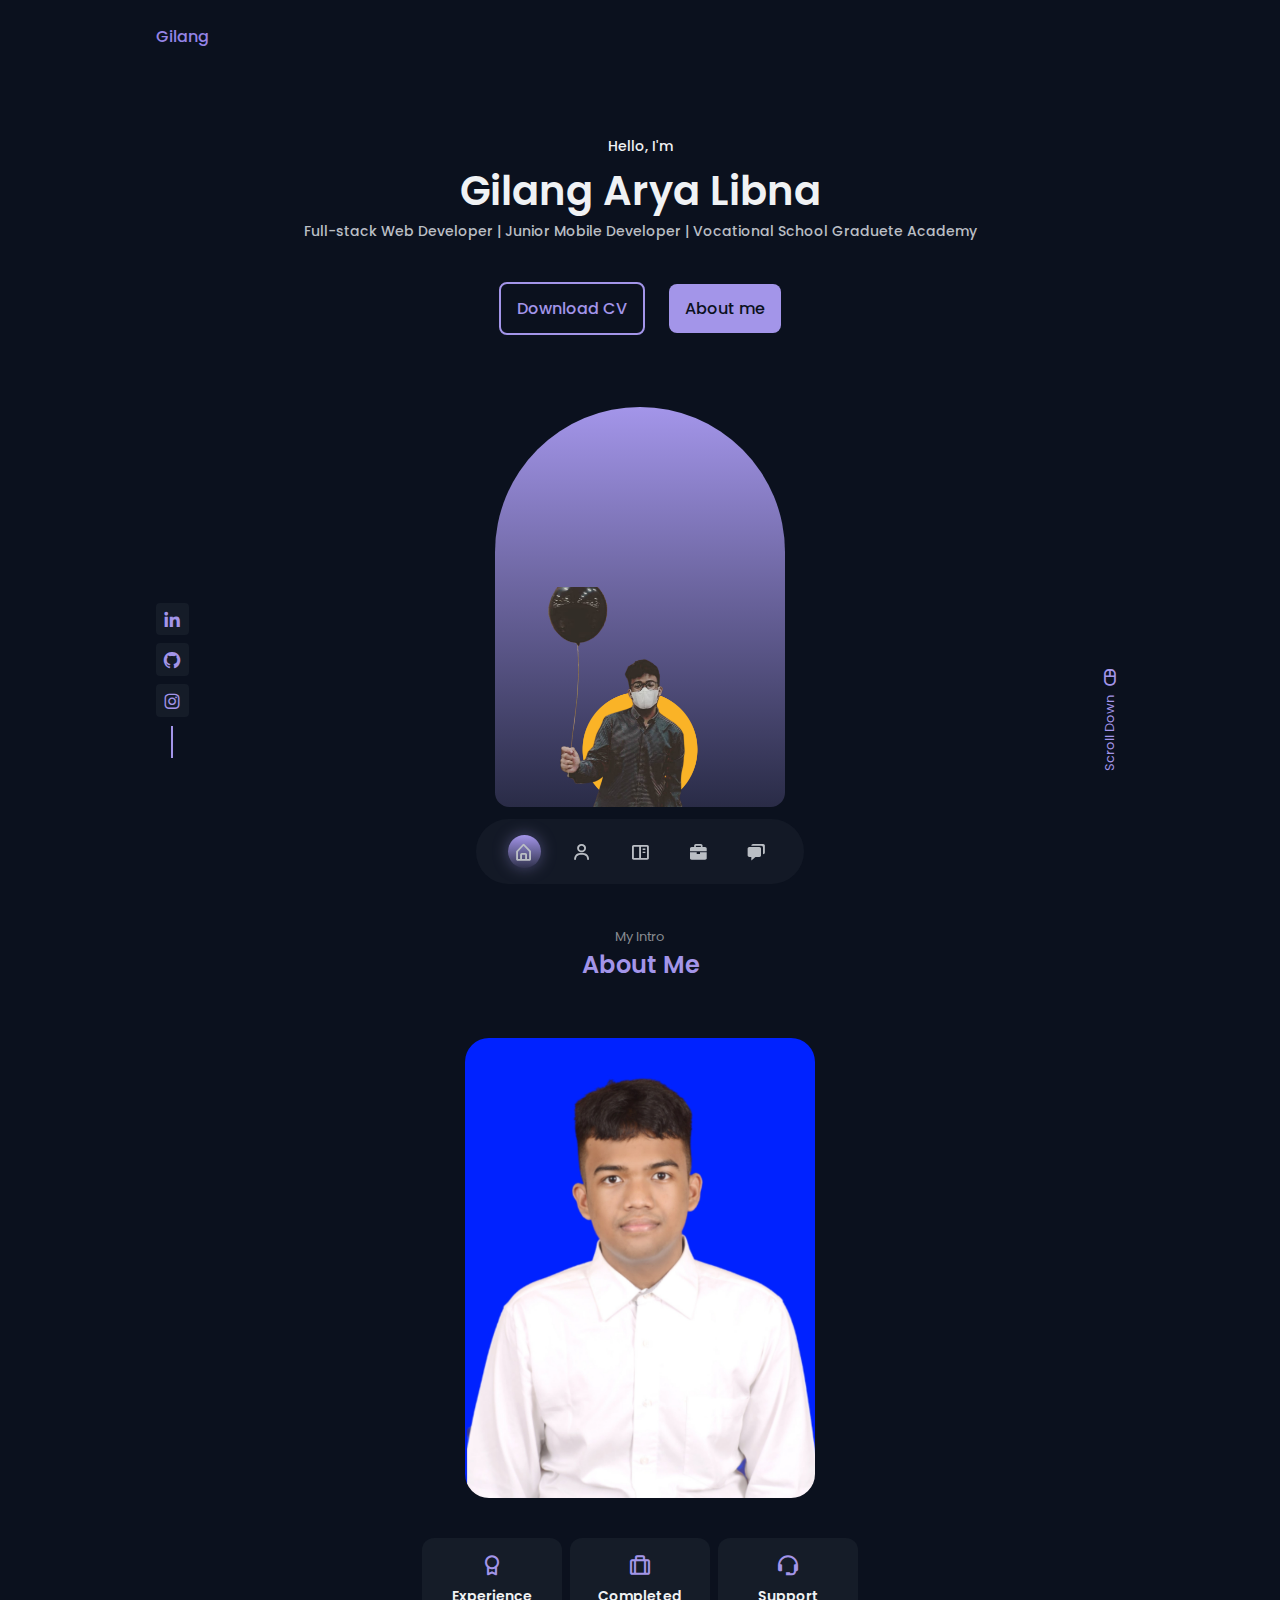
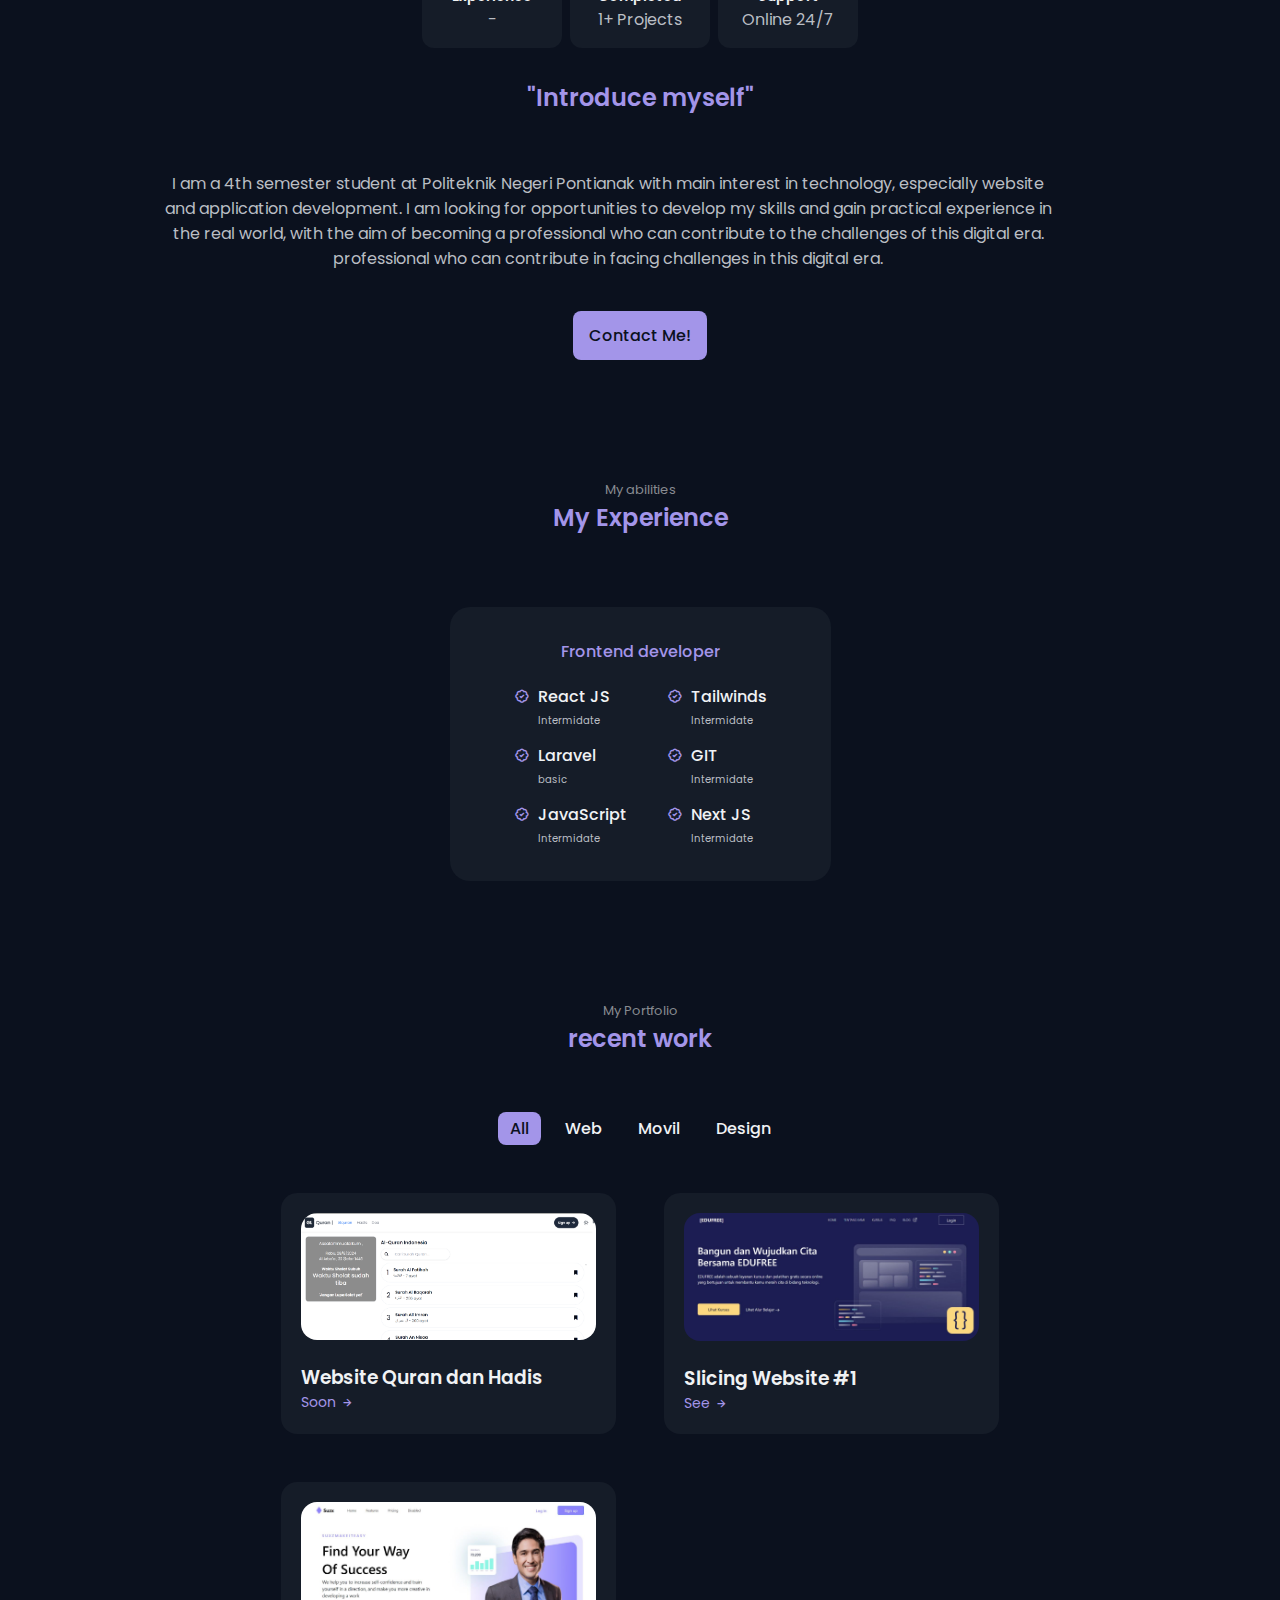
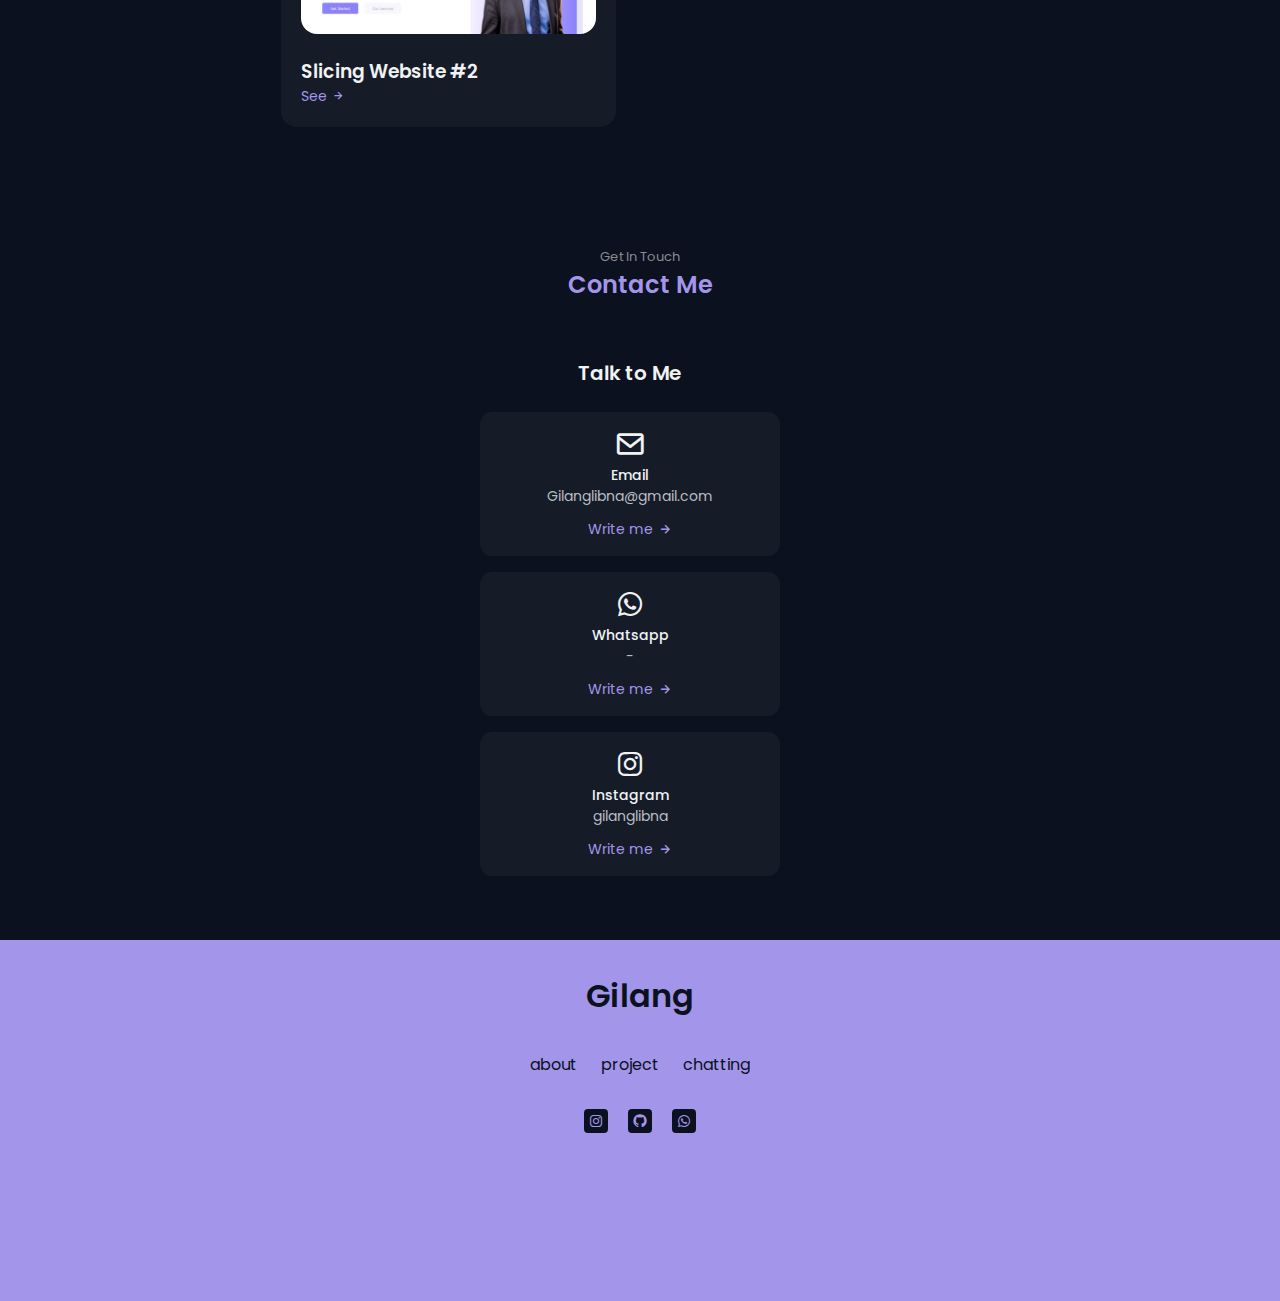
==== commit 6e7e0ed3: "sekian lama update" ====
--- a/index.html
+++ b/index.html
@@ -58,7 +58,7 @@
         </div>
 
         <!-- theme change button -->
-        <i class="bx bx-moon change-theme" id="theme-button"></i>
+        <!-- <i class="bx bx-moon change-theme" id="theme-button"></i> -->
       </nav>
     </header>
 
@@ -70,10 +70,10 @@
           <div class="home__data">
             <span class="home__greeting">Hello, I'm</span>
             <h1 class="home__name">Gilang Arya Libna</h1>
-            <h3 class="home__education">Frontend Developer | Software Engineer</h3>
+            <h3 class="home__education">Full-stack Web Developer | Junior Mobile Developer | Vocational School Graduete Academy</h3>
 
             <div class="home__buttons">
-              <a download="" href="" class="button button--ghost"> Download CV </a>
+              <a download="CV" href="cv/CV_Gilang Arya Libna - 1.pdf" class="button button--ghost"> Download CV </a>
               <a href="#about" class="button">About me</a>
             </div>
           </div>
@@ -114,13 +114,13 @@
               <div class="about__box">
                 <i class="bx bx-award about__icon"></i>
                 <h3 class="about__title">Experience</h3>
-                <span class="about__subtitle">1 Month working</span>
+                <span class="about__subtitle">-</span>
               </div>
 
               <div class="about__box">
                 <i class="bx bx-briefcase-alt about__icon"></i>
                 <h3 class="about__title">Completed</h3>
-                <span class="about__subtitle">2 + Projects</span>
+                <span class="about__subtitle">1+ Projects</span>
               </div>
 
               <div class="about__box">
@@ -129,11 +129,10 @@
                 <span class="about__subtitle">Online 24/7</span>
               </div>
             </div>
-            <h2 class="section__title">"Hanya kau benar,bukan berarti aku salah"</h2>
+            <h2 class="section__title">"Introduce myself"</h2>
             <p class="about__description">
-              Hallo , nama ku Gilang arya libna atau biasa nya di panggil Gilang . aku adalah seorang yang bercita cita untuk menjadi seorang web developer . saya hanya sebatas dasar nya saja seperti HTML , CSS dan Java Script . Awal
-              mulanya aku tertarik dengan Bidang Informatika ini karena aku melihat betapa kerennya karya orang membuat semacam web yang design sangat kreatif dan inovatif . dari situlah aku tertarik dan mencoba untuk belajar . awalnya aku
-              belajar tidak menggunakan buku/artikel hanya bermodal youtube saja dan mencobanya sendiri . begitulah cerita singkatnya ,terimakasih.
+              I am a 4th semester student at Politeknik Negeri Pontianak with main interest in technology, especially website and application development. I am looking for opportunities to develop my skills and gain practical experience in the real world, with the aim of becoming a professional who can contribute to the challenges of this digital era.
+              professional who can contribute in facing challenges in this digital era.
             </p>
             <a href="#contact" class="button">Contact Me!</a>
           </div>
@@ -155,7 +154,7 @@
                   <i class="bx bx-badge-check"></i>
 
                   <div>
-                    <h3 class="skills__name">HTML</h3>
+                    <h3 class="skills__name">React JS</h3>
                     <span class="skills__level">Intermidate</span>
                   </div>
                 </div>
@@ -163,7 +162,25 @@
                   <i class="bx bx-badge-check"></i>
 
                   <div>
-                    <h3 class="skills__name">CSS</h3>
+                    <h3 class="skills__name">Laravel</h3>
+                    <span class="skills__level">basic</span>
+                  </div>
+                </div>
+                <div class="skills__data">
+                  <i class="bx bx-badge-check"></i>
+
+                  <div>
+                    <h3 class="skills__name">JavaScript</h3>
+                    <span class="skills__level">Intermidate</span>
+                  </div>
+                </div>
+              </div>
+              <div class="skills__group">
+                <div class="skills__data">
+                  <i class="bx bx-badge-check"></i>
+
+                  <div>
+                    <h3 class="skills__name">Tailwinds</h3>
                     <span class="skills__level">Intermidate</span>
                   </div>
                 </div>
@@ -171,17 +188,7 @@
                   <i class="bx bx-badge-check"></i>
 
                   <div>
-                    <h3 class="skills__name">JavaScript</h3>
-                    <span class="skills__level">Basic</span>
-                  </div>
-                </div>
-              </div>
-              <div class="skills__group">
-                <div class="skills__data">
-                  <i class="bx bx-badge-check"></i>
-
-                  <div>
-                    <h3 class="skills__name">Bootstrap</h3>
+                    <h3 class="skills__name">GIT</h3>
                     <span class="skills__level">Intermidate</span>
                   </div>
                 </div>
@@ -189,18 +196,10 @@
                   <i class="bx bx-badge-check"></i>
 
                   <div>
-                    <h3 class="skills__name">GIT</h3>
-                    <span class="skills__level">Basic</span>
+                    <h3 class="skills__name">Next JS</h3>
+                    <span class="skills__level">Intermidate</span>
                   </div>
                 </div>
-                <div class="skills__data">
-                  <i class="bx bx-badge-check"></i>
-
-                  <div>
-                    <h3 class="skills__name">React</h3>
-                    <span class="skills__level">Basic</span>
-                  </div>
-                </div>
               </div>
             </div>
           </div>
@@ -208,7 +207,7 @@
       </section>
 
       <!--=============== SERVICES ===============-->
-      <section class="services section">
+      <!-- <section class="services section">
         <span class="section__subtitle">My Services</span>
         <h2 class="section__title">What I Offer</h2>
 
@@ -331,7 +330,7 @@
             </div>
           </div>
         </div>
-      </section>
+      </section> -->
 
       <!--=============== WORK ===============-->
       <section class="work section" id="work">
@@ -346,28 +345,31 @@
         </div>
 
         <div class="work__container container grid">
+          
+          <div class="work__card mix design">
+            <img src="/Imgs/web quran.png" alt="" class="work__img" />
+
+            <h3 class="work__tittle">Website Quran dan Hadis </h3>
+            <a href="https://web-quran-by-gilang.vercel.app/" class="work__button"> Soon <i class="bx bx-right-arrow-alt work__icon"></i> </a>
+          </div>
+
+          <div class="work__card mix movil">
+            <img src="./Imgs/as.jpg" alt="" class="work__img" />
+
+            <h3 class="work__tittle"> Slicing Website #1</h3>
+            <a href="https://illustrious-hummingbird-999cda.netlify.app/" class="work__button"> See <i class="bx bx-right-arrow-alt work__icon"></i> </a>
+          </div>
+
+          
+
           <div class="work__card mix web">
             <img src="./Imgs/as1.jpg" alt="" class="work__img" />
 
-            <h3 class="work__tittle">Brand design</h3>
+            <h3 class="work__tittle">Slicing Website #2</h3>
             <a href="https://taupe-malasada-a72d6e.netlify.app/" class="work__button"> See <i class="bx bx-right-arrow-alt work__icon"></i> </a>
           </div>
 
-          <div class="work__card mix movil">
-            <img src="./Imgs/as.jpg" alt="" class="work__img" />
-
-            <h3 class="work__tittle">Web Slicing Project</h3>
-            <a href="https://illustrious-hummingbird-999cda.netlify.app/" class="work__button"> See <i class="bx bx-right-arrow-alt work__icon"></i> </a>
-          </div>
-
-          <div class="work__card mix design">
-            <img src="./Imgs/assets/portfolio3.jpg" alt="" class="work__img" />
-
-            <h3 class="work__tittle">App movil</h3>
-            <a href="" class="work__button"> Soon <i class="bx bx-right-arrow-alt work__icon"></i> </a>
-          </div>
-
-          <div class="work__card mix web">
+          <!-- <div class="work__card mix web">
             <img src="./Imgs/assets/portfolio4.jpg" alt="" class="work__img" />
 
             <h3 class="work__tittle">Brand design</h3>
@@ -379,12 +381,12 @@
 
             <h3 class="work__tittle">Web Design</h3>
             <a href="" class="work__button"> Soon <i class="bx bx-right-arrow-alt work__icon"></i> </a>
-          </div>
+          </div> -->
         </div>
       </section>
 
       <!--=============== TESTIMONIALS ===============-->
-      <section class="testimonial section">
+      <!-- <section class="testimonial section">
         <span class="section__subtitle">My Clients say</span>
         <h2 class="section__title">Chatting</h2>
 
@@ -412,7 +414,7 @@
 
           <div class="swiper-pagination"></div>
         </div>
-      </section>
+      </section> -->
 
       <!--=============== CONTACT ===============-->
       <section class="contact section" id="contact">
@@ -450,29 +452,29 @@
             </div>
           </div>
 
-          <div class="contact__content">
+          <!-- <div class="contact__content">
             <h3 class="contact__title">Write me your Project</h3>
 
-            <form method="post" action="index.php" class="contact__form">
+            <form action="" class="contact__form">
               <div class="contact__form-div">
                 <label for="" class="contact__form-tag">Names</label>
-                <input type="text" placeholder="insert Your Name" name="Name" class="contact__form-input" />
+                <input type="text" placeholder="insert Your Name" class="contact__form-input" />
               </div>
 
               <div class="contact__form-div">
                 <label for="" class="contact__form-tag">Email</label>
-                <input type="email" placeholder="insert your email" name="email" class="contact__form-input" />
+                <input type="text" placeholder="insert your email" class="contact__form-input" />
               </div>
 
               <div class="contact__form-div contact__form-area">
                 <label for="" class="contact__form-tag">Project</label>
-                <textarea name="text" id="" cols="30" rows="10" placeholder="pesan" class="contact__form-input"></textarea>
-              </div>
-
-              <button class="button__contact" name="kirim">Kirim</button>
+                <textarea name="" id="" cols="30" rows="10" placeholder="Inser Project" class="contact__form-input"></textarea>
+              </div>
+
+              <button class="button__contact">Kirim</button>
             </form>
           </div>
-        </div>
+        </div> -->
       </section>
     </main>
 
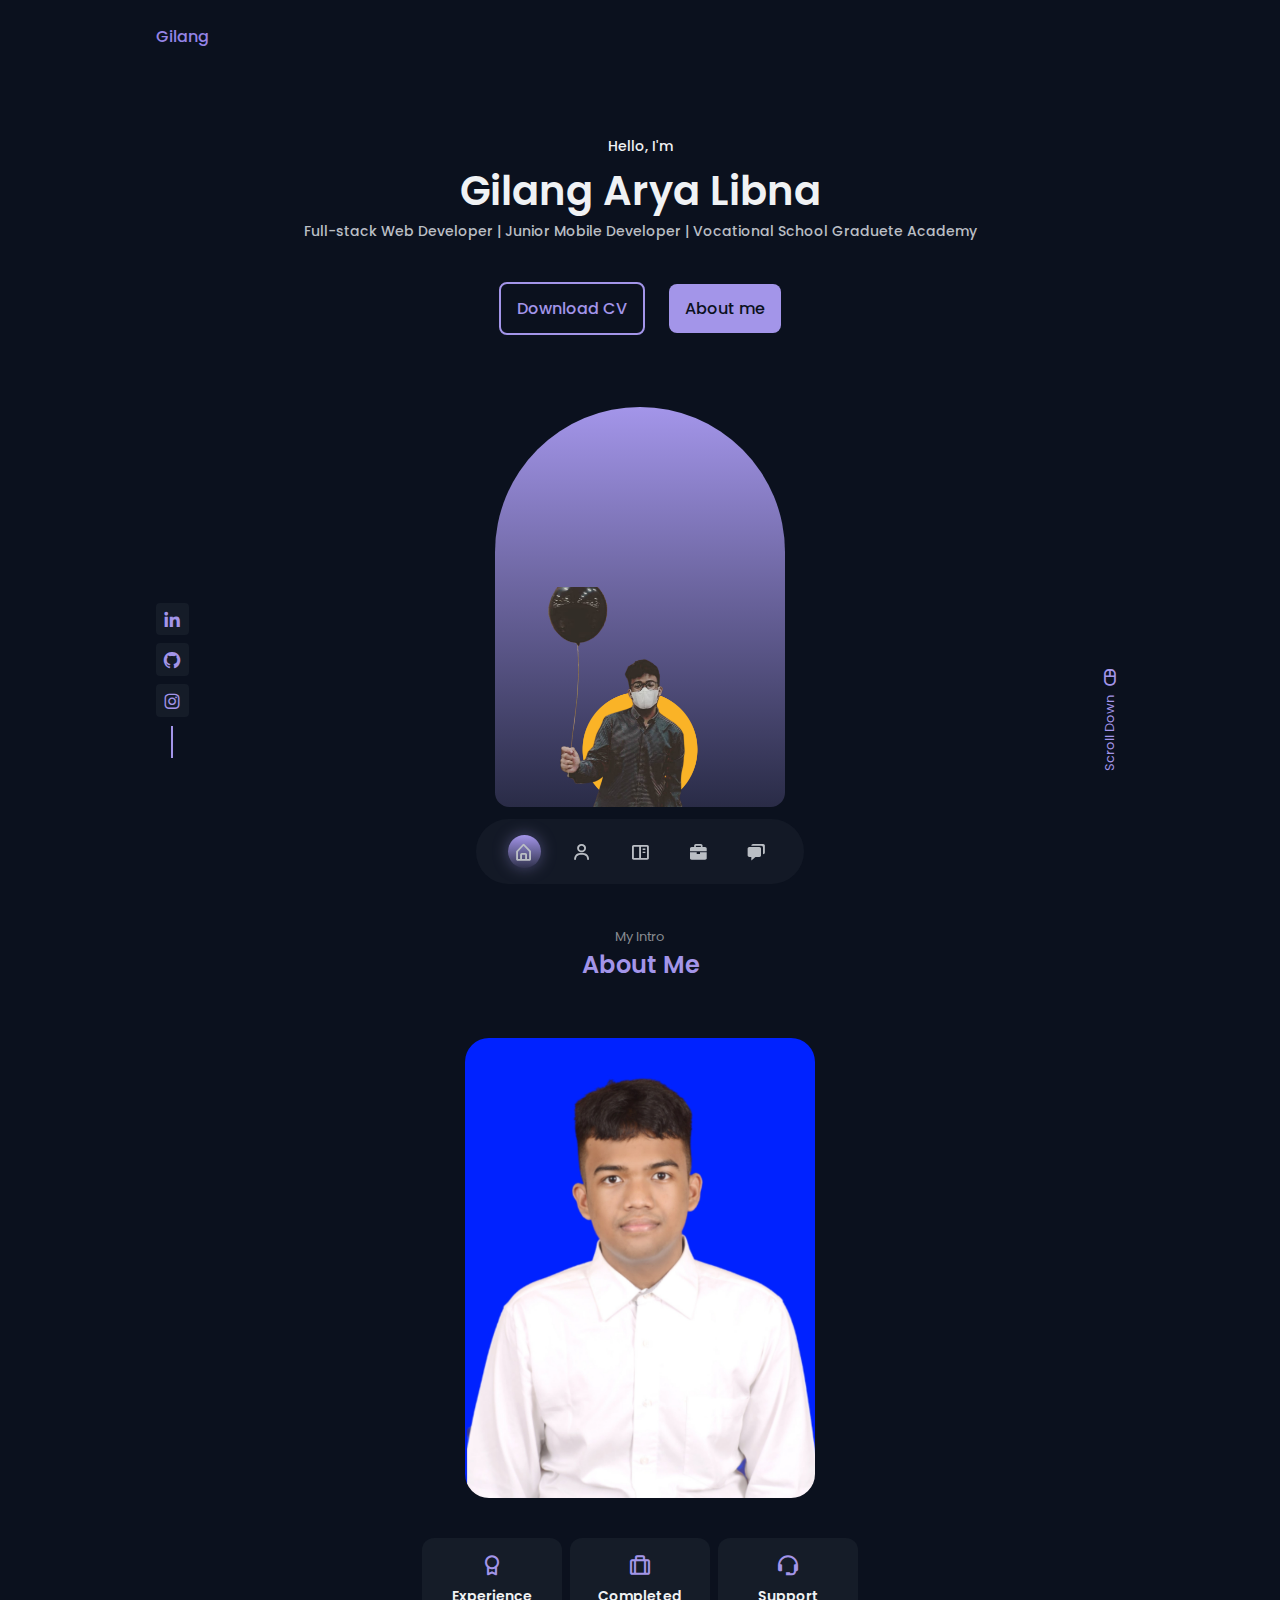
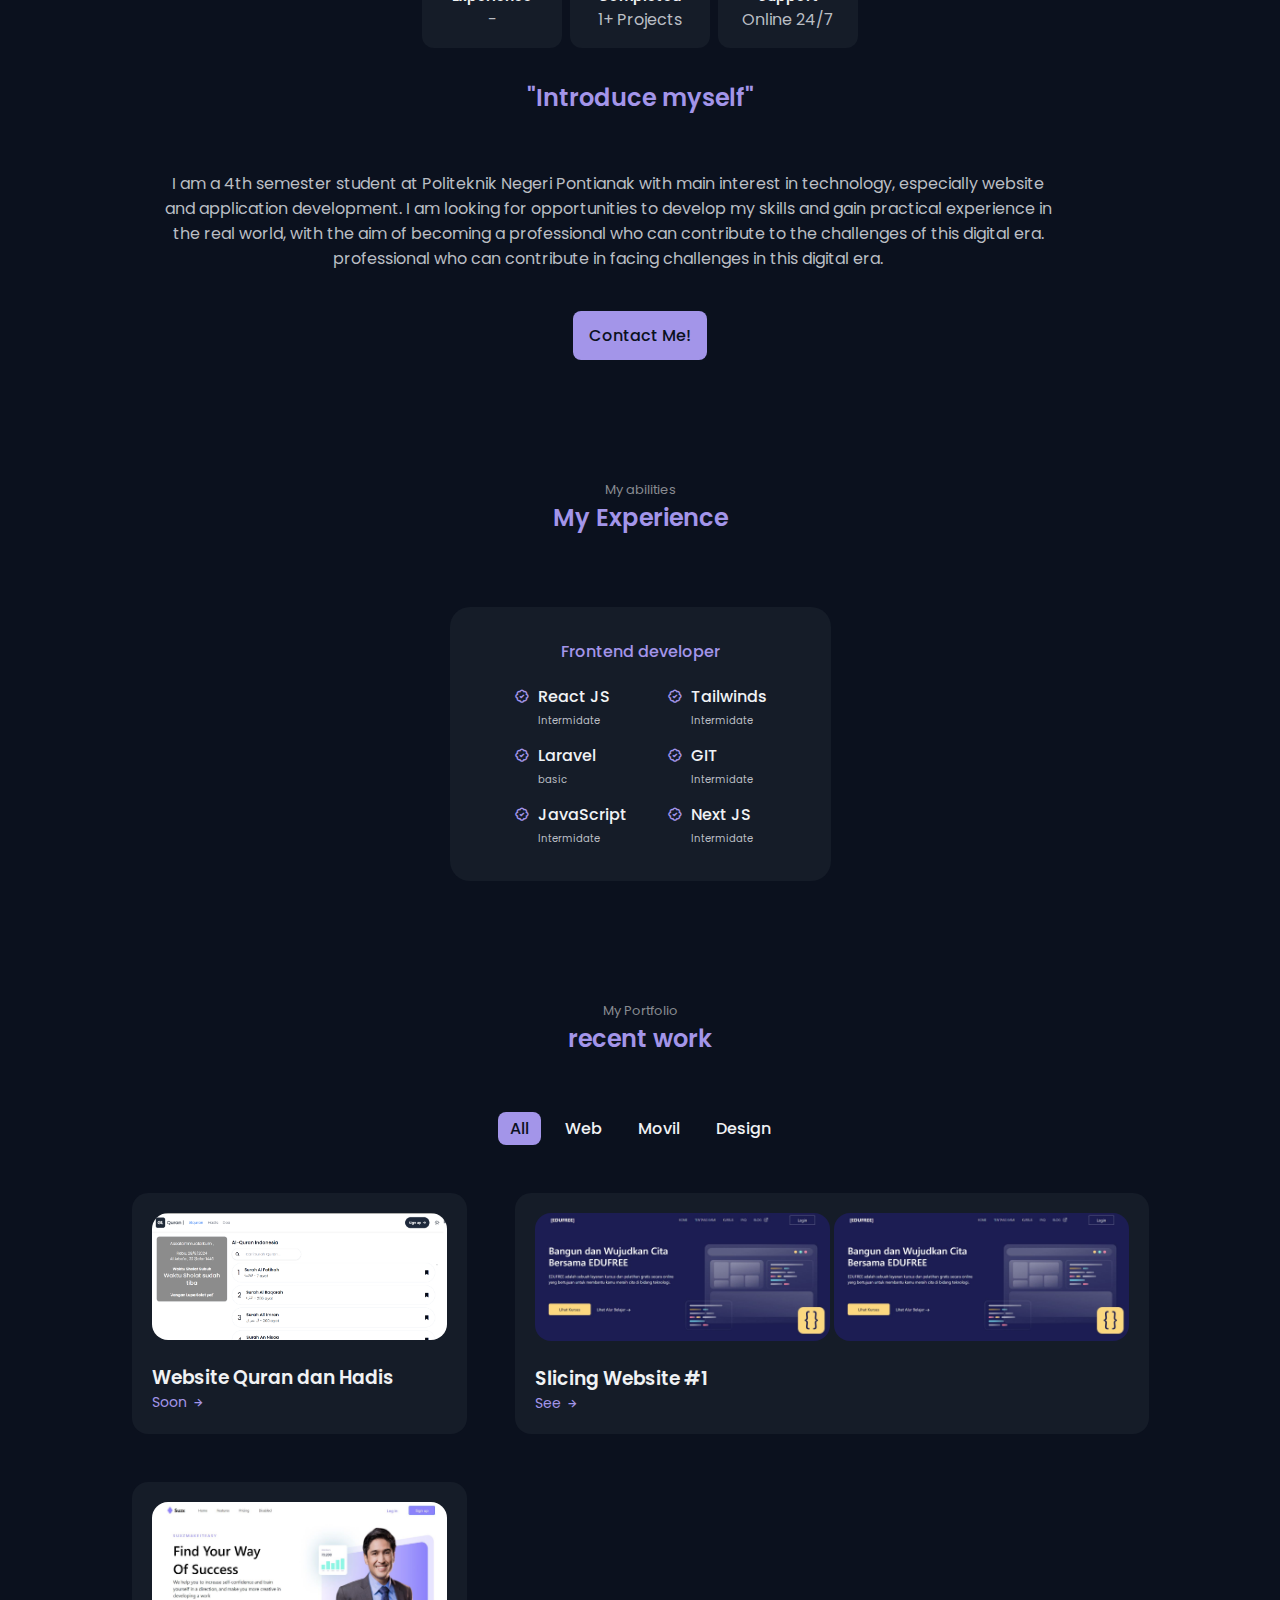
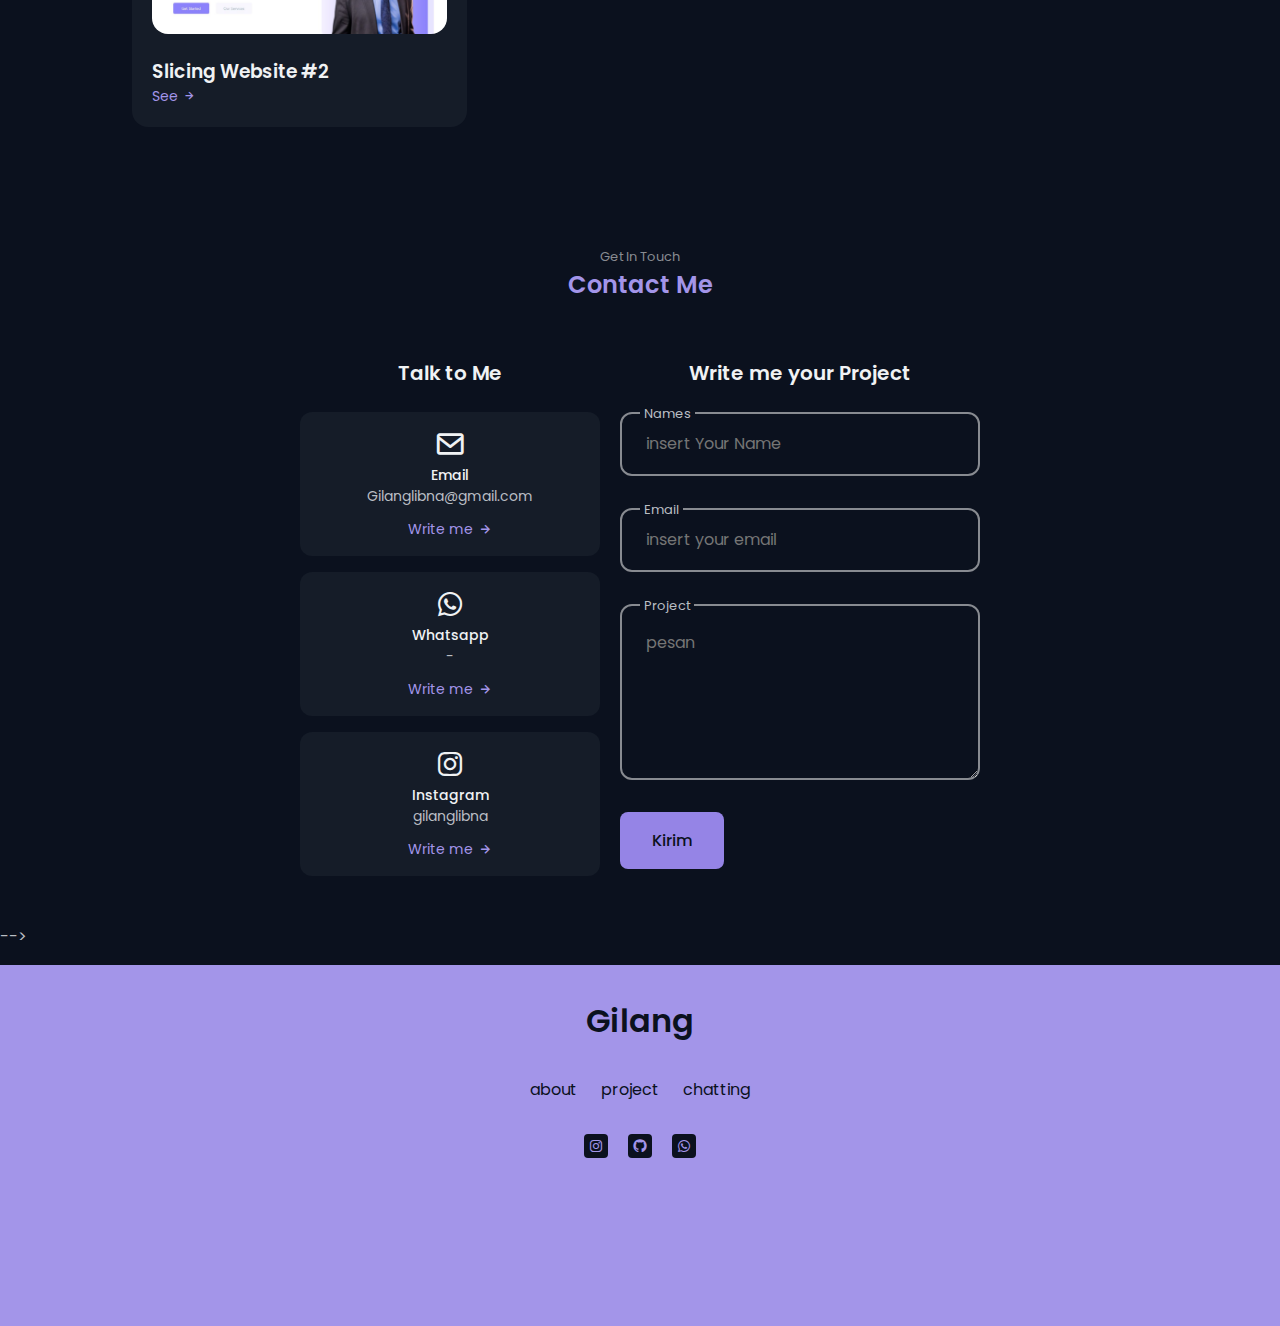
==== commit 76f714ba: "Merge branch 'main' of https://github.com/LangKingz/langkingz.github.io" ====
--- a/index.html
+++ b/index.html
@@ -355,6 +355,7 @@
 
           <div class="work__card mix movil">
             <img src="./Imgs/as.jpg" alt="" class="work__img" />
+            <img src="./Imgs/as.jpg" alt="" class="work__img" />
 
             <h3 class="work__tittle"> Slicing Website #1</h3>
             <a href="https://illustrious-hummingbird-999cda.netlify.app/" class="work__button"> See <i class="bx bx-right-arrow-alt work__icon"></i> </a>
@@ -452,23 +453,23 @@
             </div>
           </div>
 
-          <!-- <div class="contact__content">
+          <div class="contact__content">
             <h3 class="contact__title">Write me your Project</h3>
 
             <form action="" class="contact__form">
               <div class="contact__form-div">
                 <label for="" class="contact__form-tag">Names</label>
-                <input type="text" placeholder="insert Your Name" class="contact__form-input" />
+                <input type="text" placeholder="insert Your Name" name="Name" class="contact__form-input" />
               </div>
 
               <div class="contact__form-div">
                 <label for="" class="contact__form-tag">Email</label>
-                <input type="text" placeholder="insert your email" class="contact__form-input" />
+                <input type="email" placeholder="insert your email" name="email" class="contact__form-input" />
               </div>
 
               <div class="contact__form-div contact__form-area">
                 <label for="" class="contact__form-tag">Project</label>
-                <textarea name="" id="" cols="30" rows="10" placeholder="Inser Project" class="contact__form-input"></textarea>
+                <textarea name="text" id="" cols="30" rows="10" placeholder="pesan" class="contact__form-input"></textarea>
               </div>
 
               <button class="button__contact">Kirim</button>
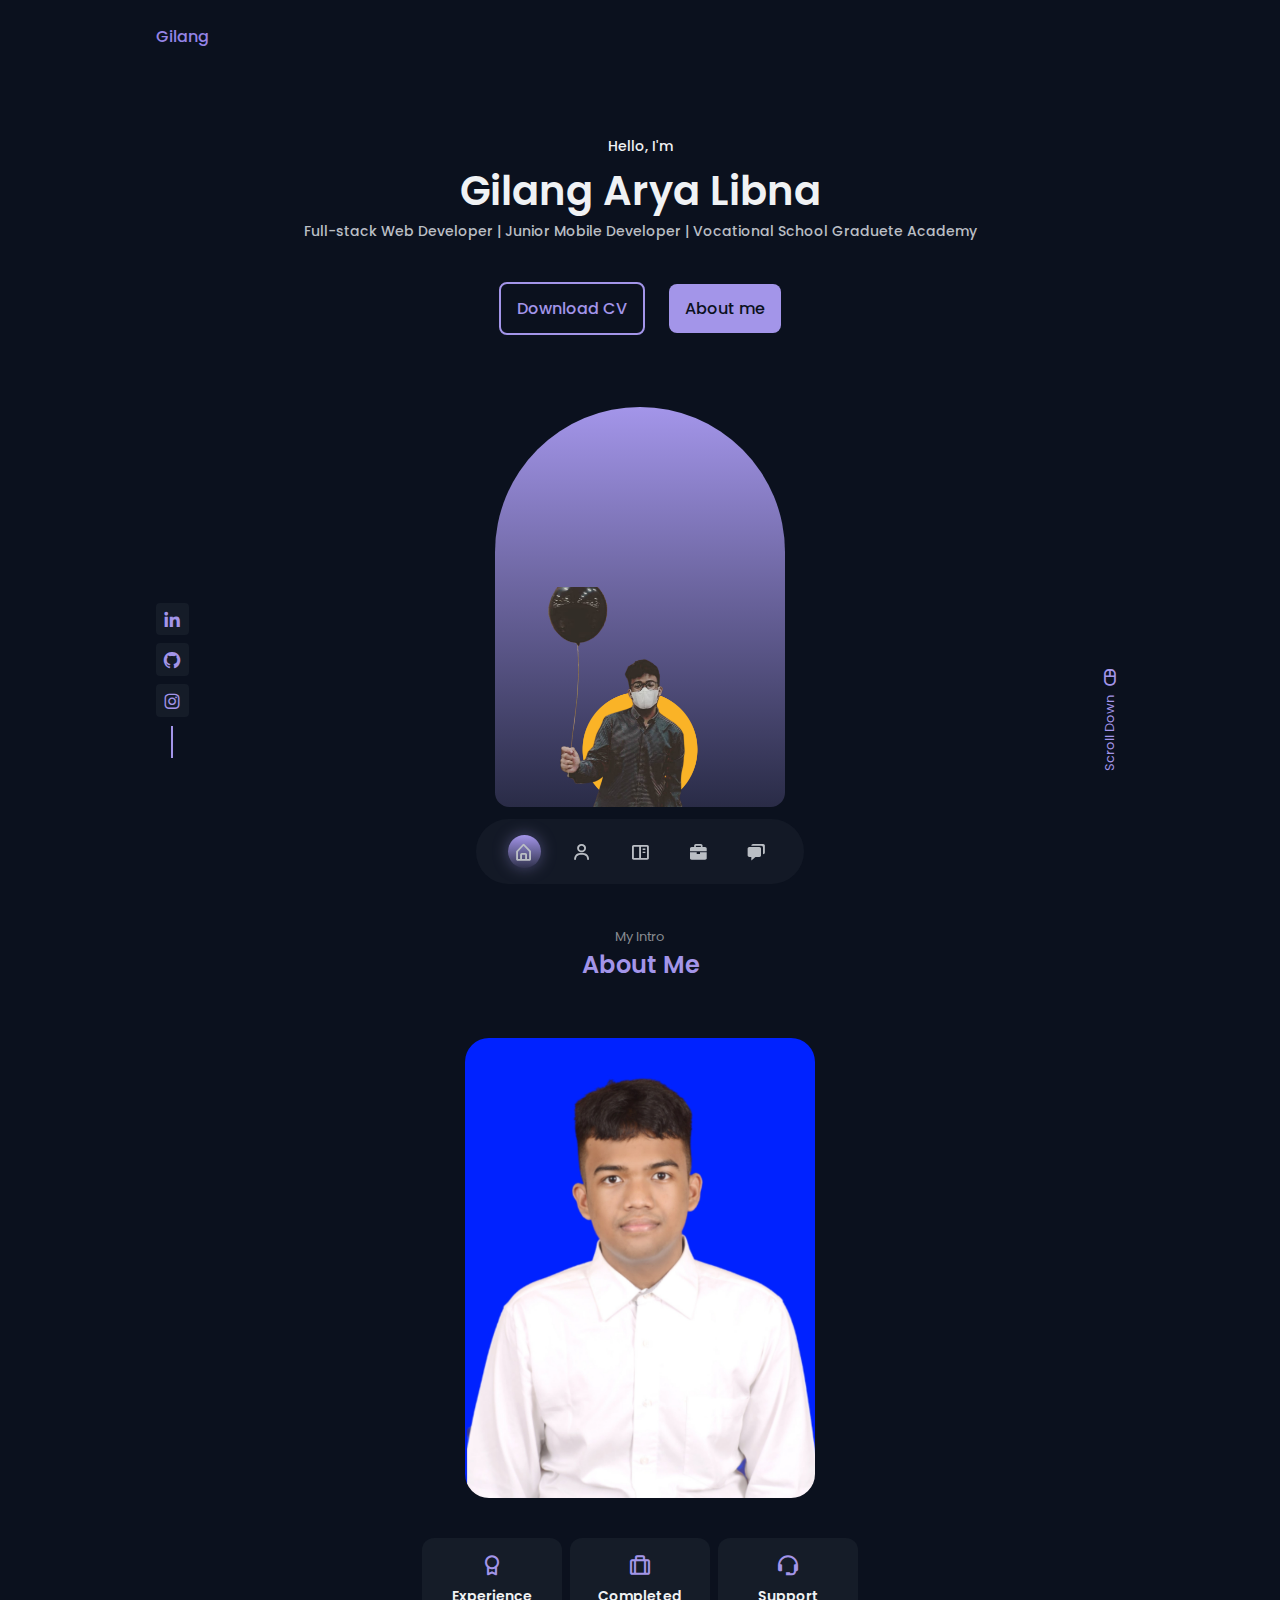
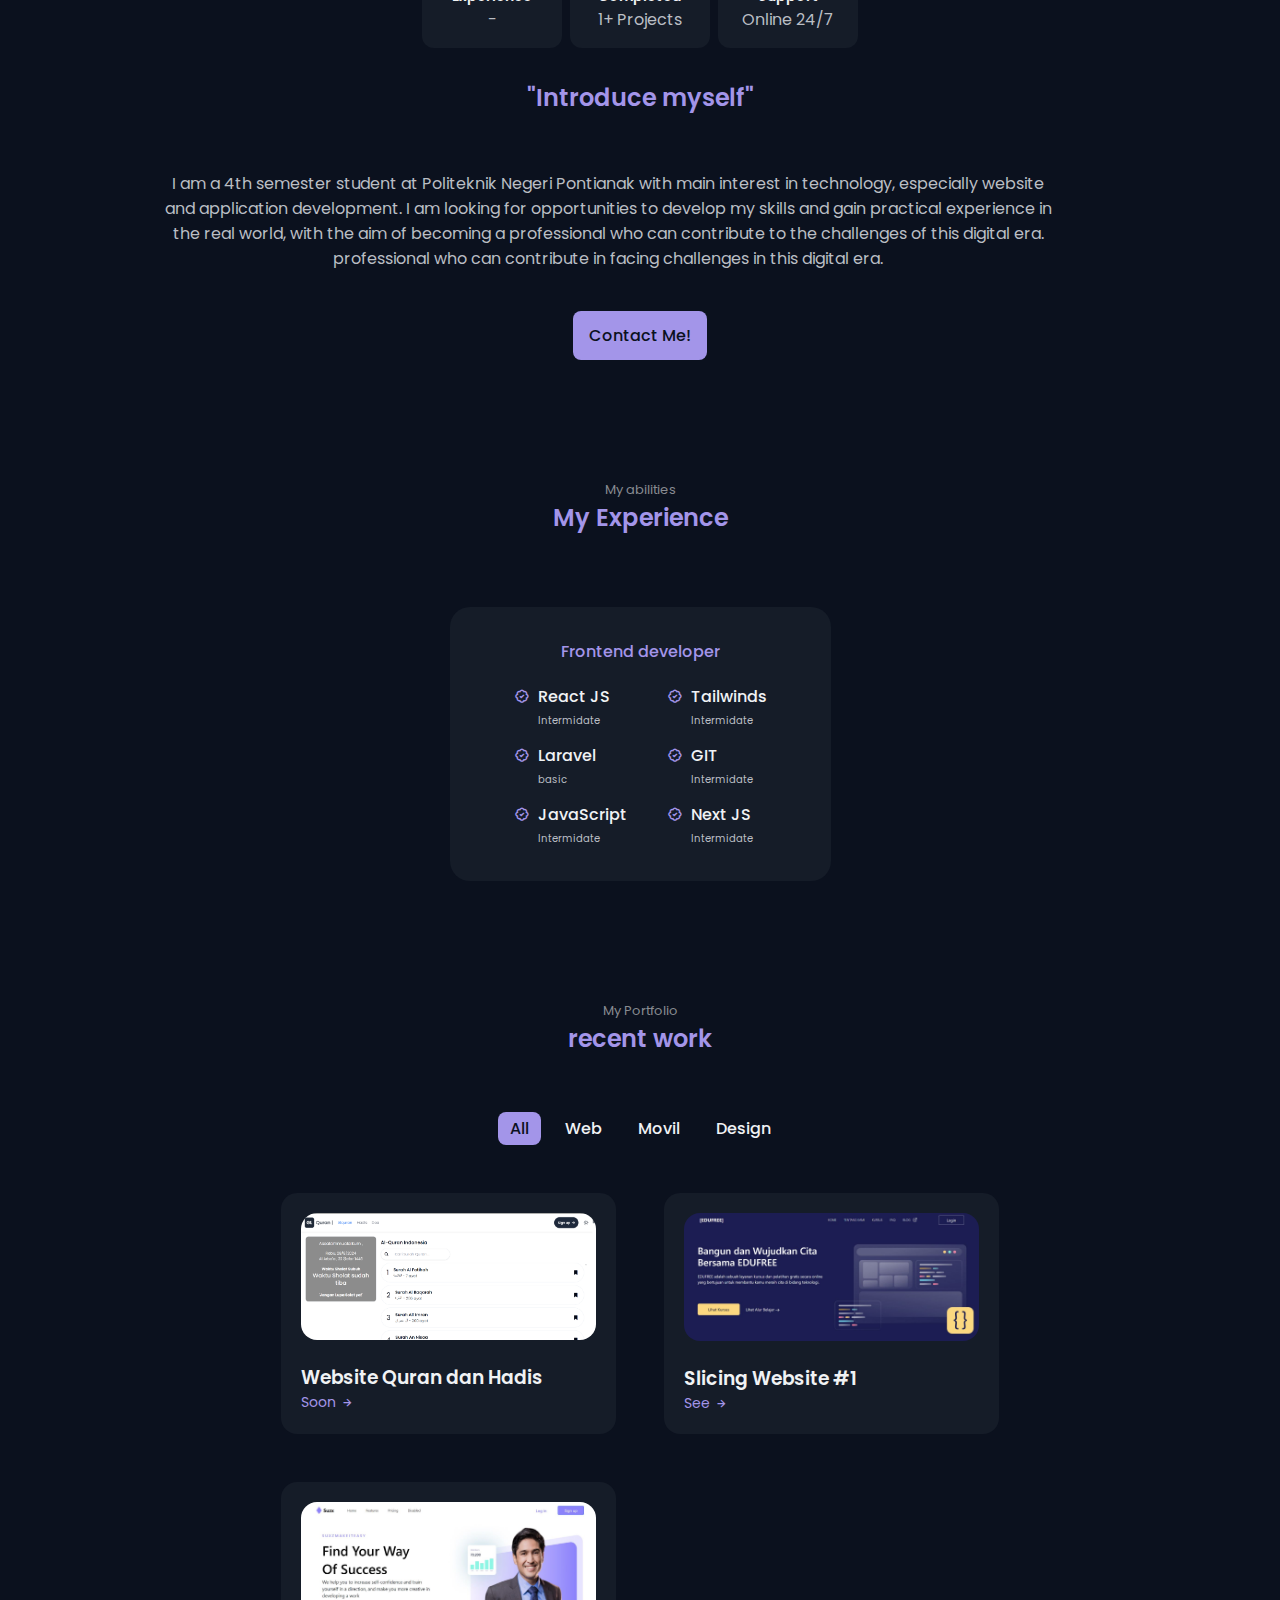
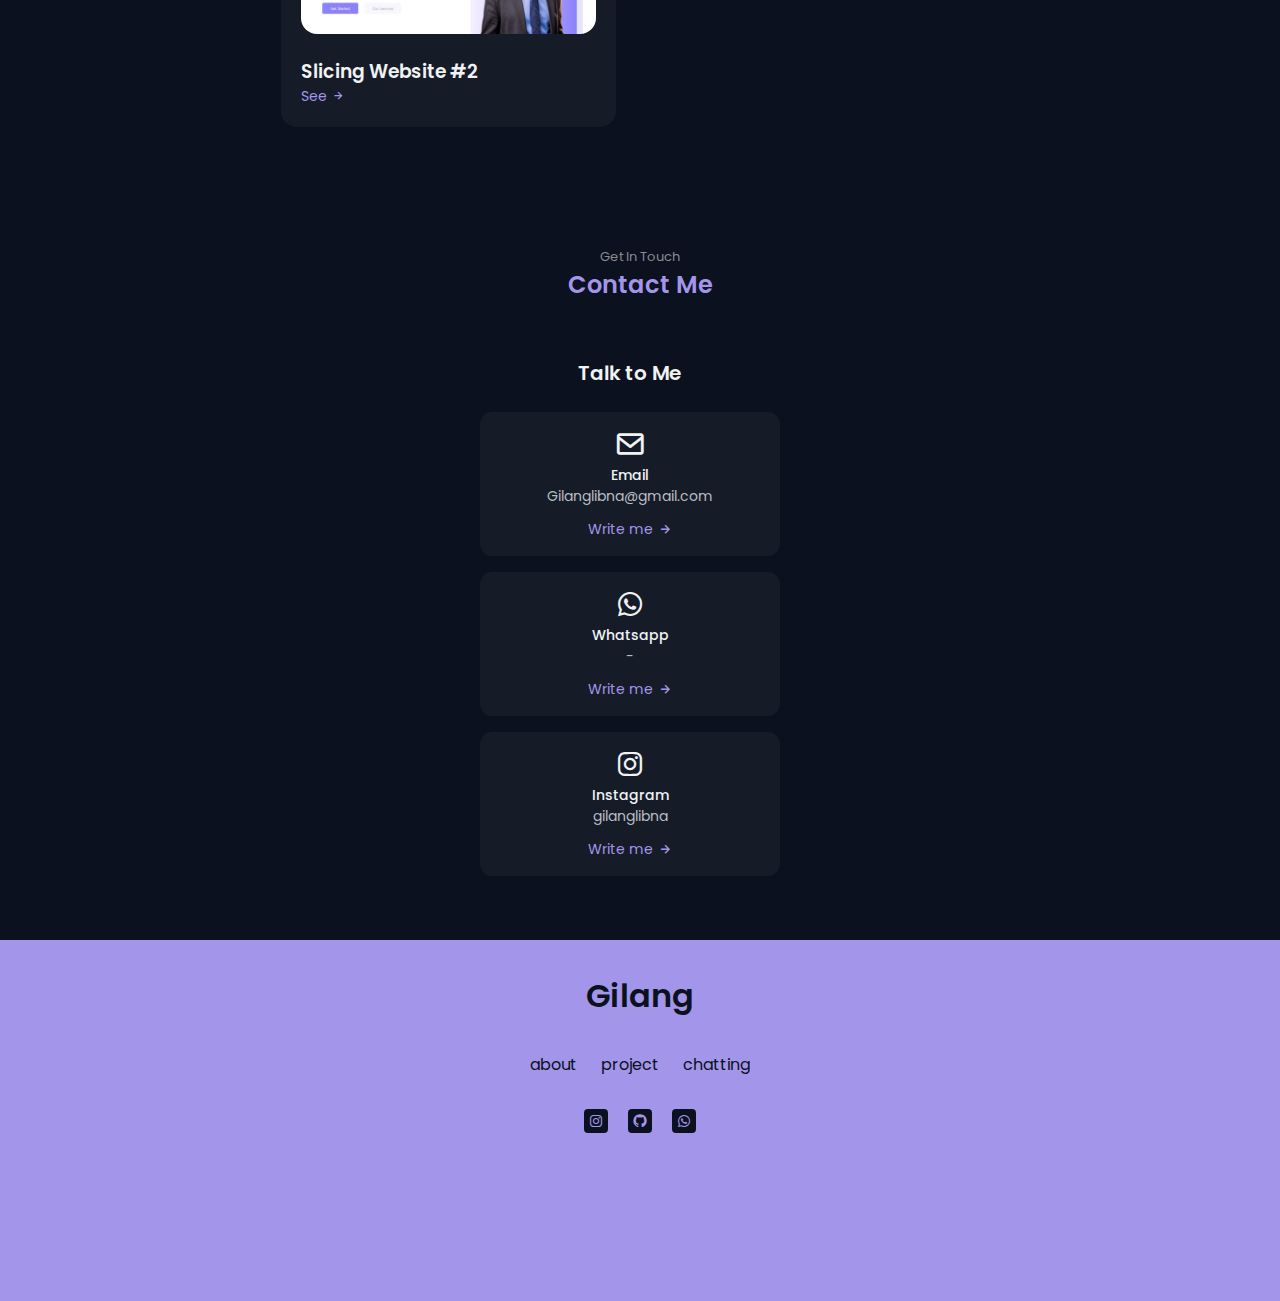
==== commit 18757b5a: "change" ====
--- a/index.html
+++ b/index.html
@@ -131,8 +131,8 @@
             </div>
             <h2 class="section__title">"Introduce myself"</h2>
             <p class="about__description">
-              I am a 4th semester student at Politeknik Negeri Pontianak with main interest in technology, especially website and application development. I am looking for opportunities to develop my skills and gain practical experience in the real world, with the aim of becoming a professional who can contribute to the challenges of this digital era.
-              professional who can contribute in facing challenges in this digital era.
+              I am a 4th semester student at Politeknik Negeri Pontianak with main interest in technology, especially website and application development. I am looking for opportunities to develop my skills and gain practical experience in
+              the real world, with the aim of becoming a professional who can contribute to the challenges of this digital era. professional who can contribute in facing challenges in this digital era.
             </p>
             <a href="#contact" class="button">Contact Me!</a>
           </div>
@@ -345,23 +345,17 @@
         </div>
 
         <div class="work__container container grid">
-          
           <div class="work__card mix design">
             <img src="/Imgs/web quran.png" alt="" class="work__img" />
-
-            <h3 class="work__tittle">Website Quran dan Hadis </h3>
+            <h3 class="work__tittle">Website Quran dan Hadis</h3>
             <a href="https://web-quran-by-gilang.vercel.app/" class="work__button"> Soon <i class="bx bx-right-arrow-alt work__icon"></i> </a>
           </div>
 
           <div class="work__card mix movil">
             <img src="./Imgs/as.jpg" alt="" class="work__img" />
-            <img src="./Imgs/as.jpg" alt="" class="work__img" />
-
-            <h3 class="work__tittle"> Slicing Website #1</h3>
+            <h3 class="work__tittle">Slicing Website #1</h3>
             <a href="https://illustrious-hummingbird-999cda.netlify.app/" class="work__button"> See <i class="bx bx-right-arrow-alt work__icon"></i> </a>
           </div>
-
-          
 
           <div class="work__card mix web">
             <img src="./Imgs/as1.jpg" alt="" class="work__img" />
@@ -453,7 +447,7 @@
             </div>
           </div>
 
-          <div class="contact__content">
+          <!-- <div class="contact__content">
             <h3 class="contact__title">Write me your Project</h3>
 
             <form action="" class="contact__form">
@@ -474,8 +468,8 @@
 
               <button class="button__contact">Kirim</button>
             </form>
-          </div>
-        </div> -->
+          </div> -->
+        </div>
       </section>
     </main>
 
